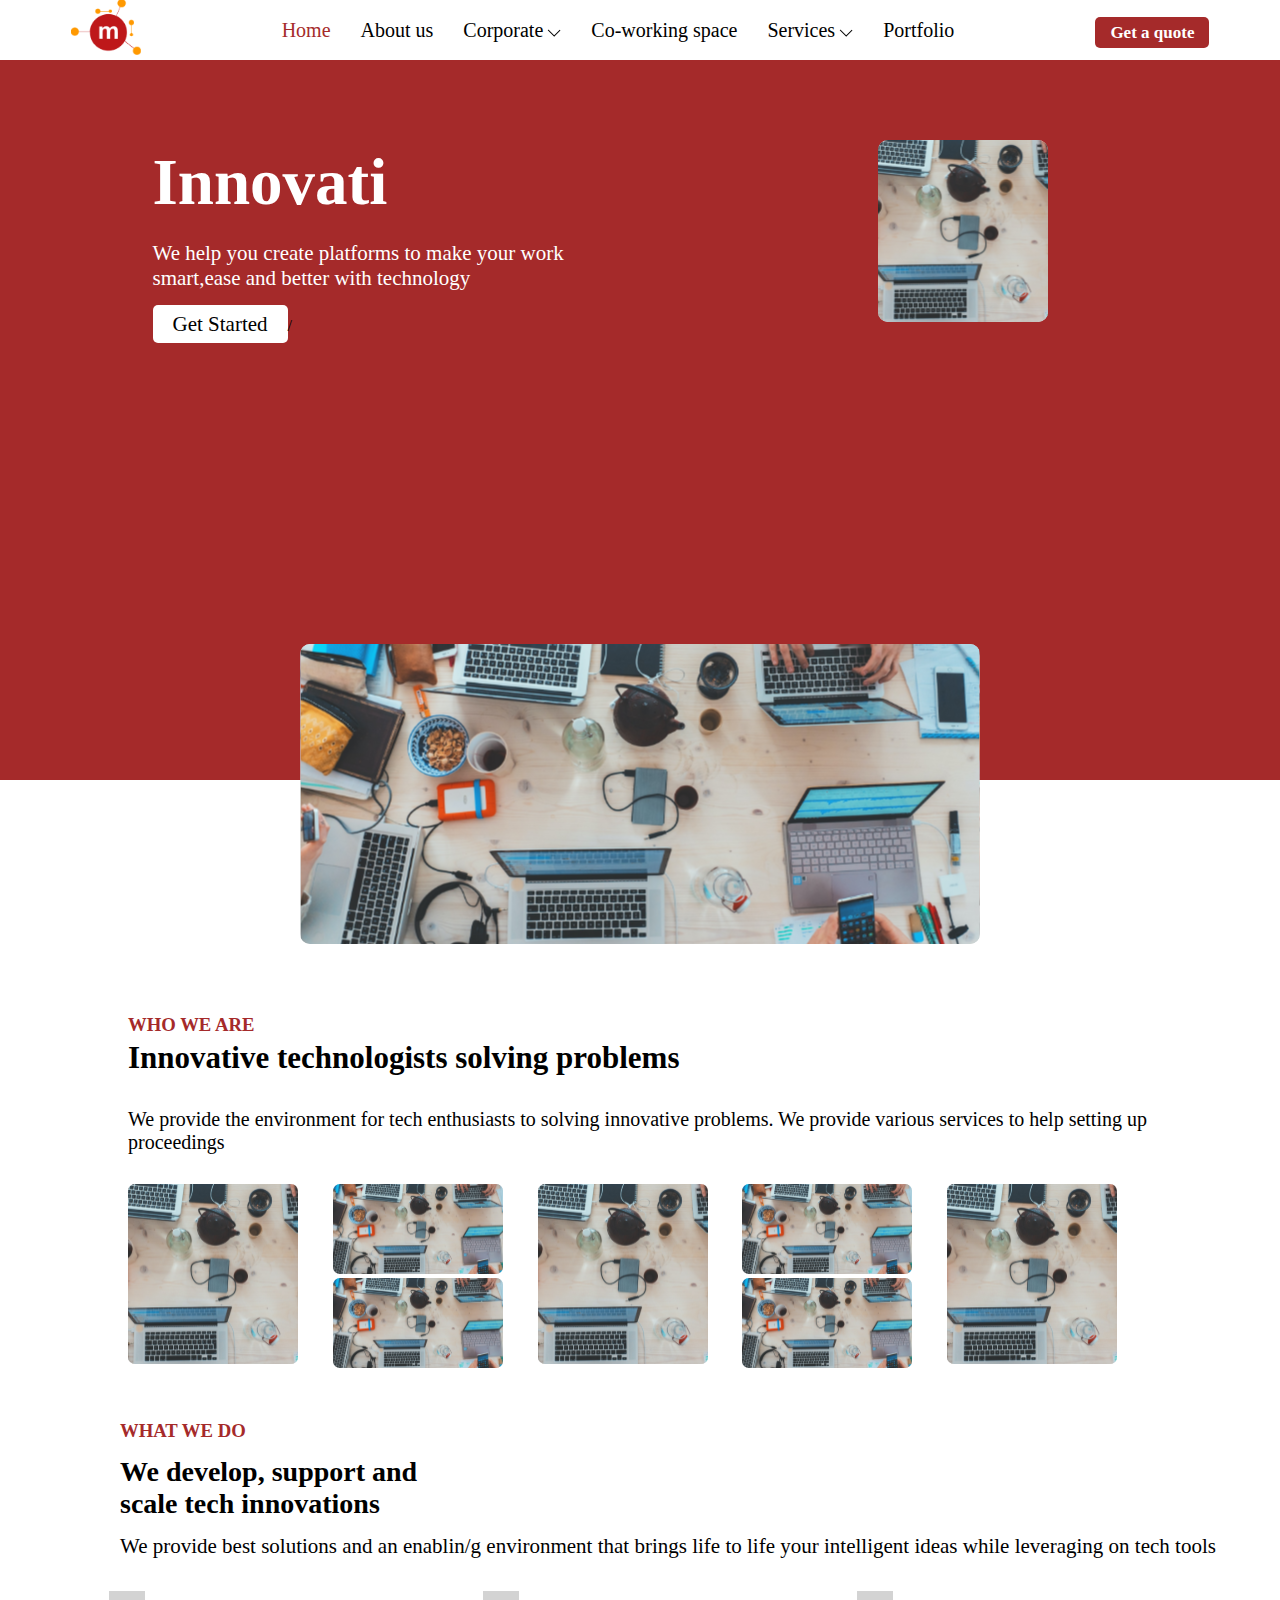
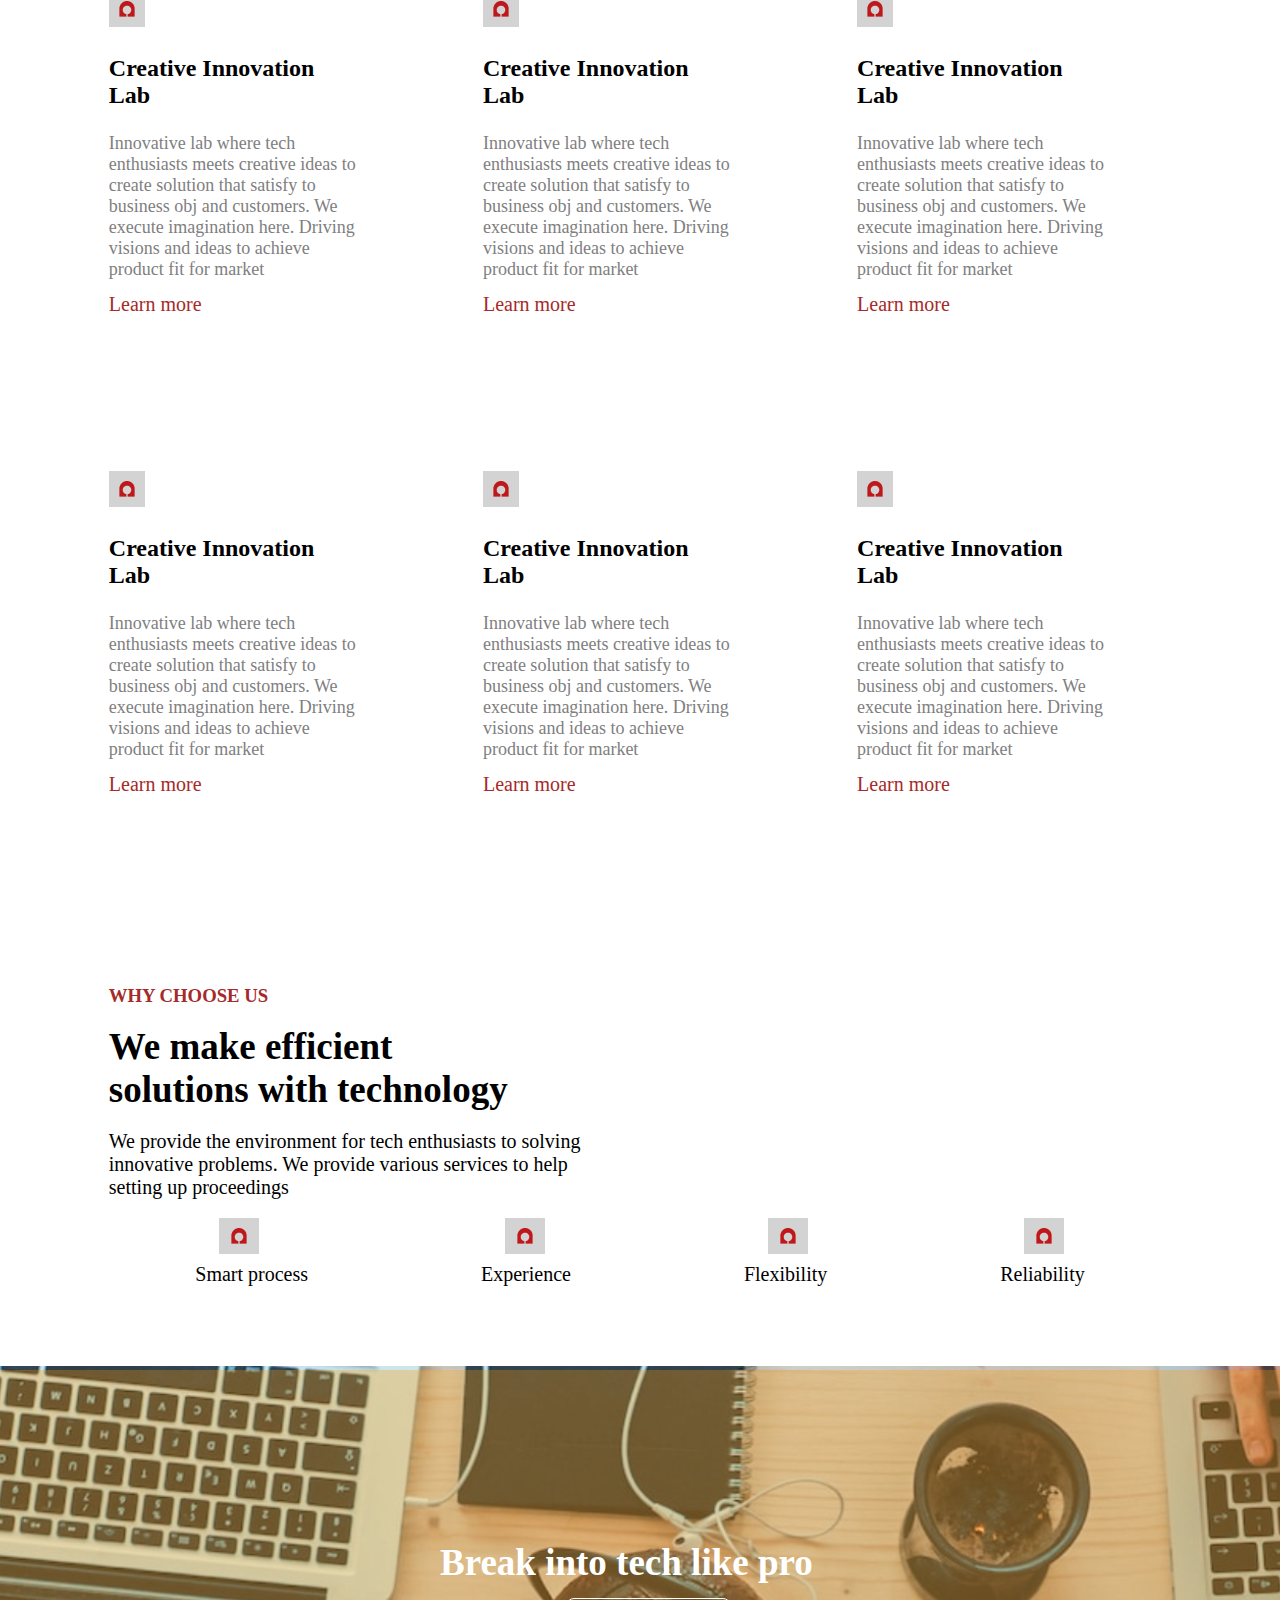
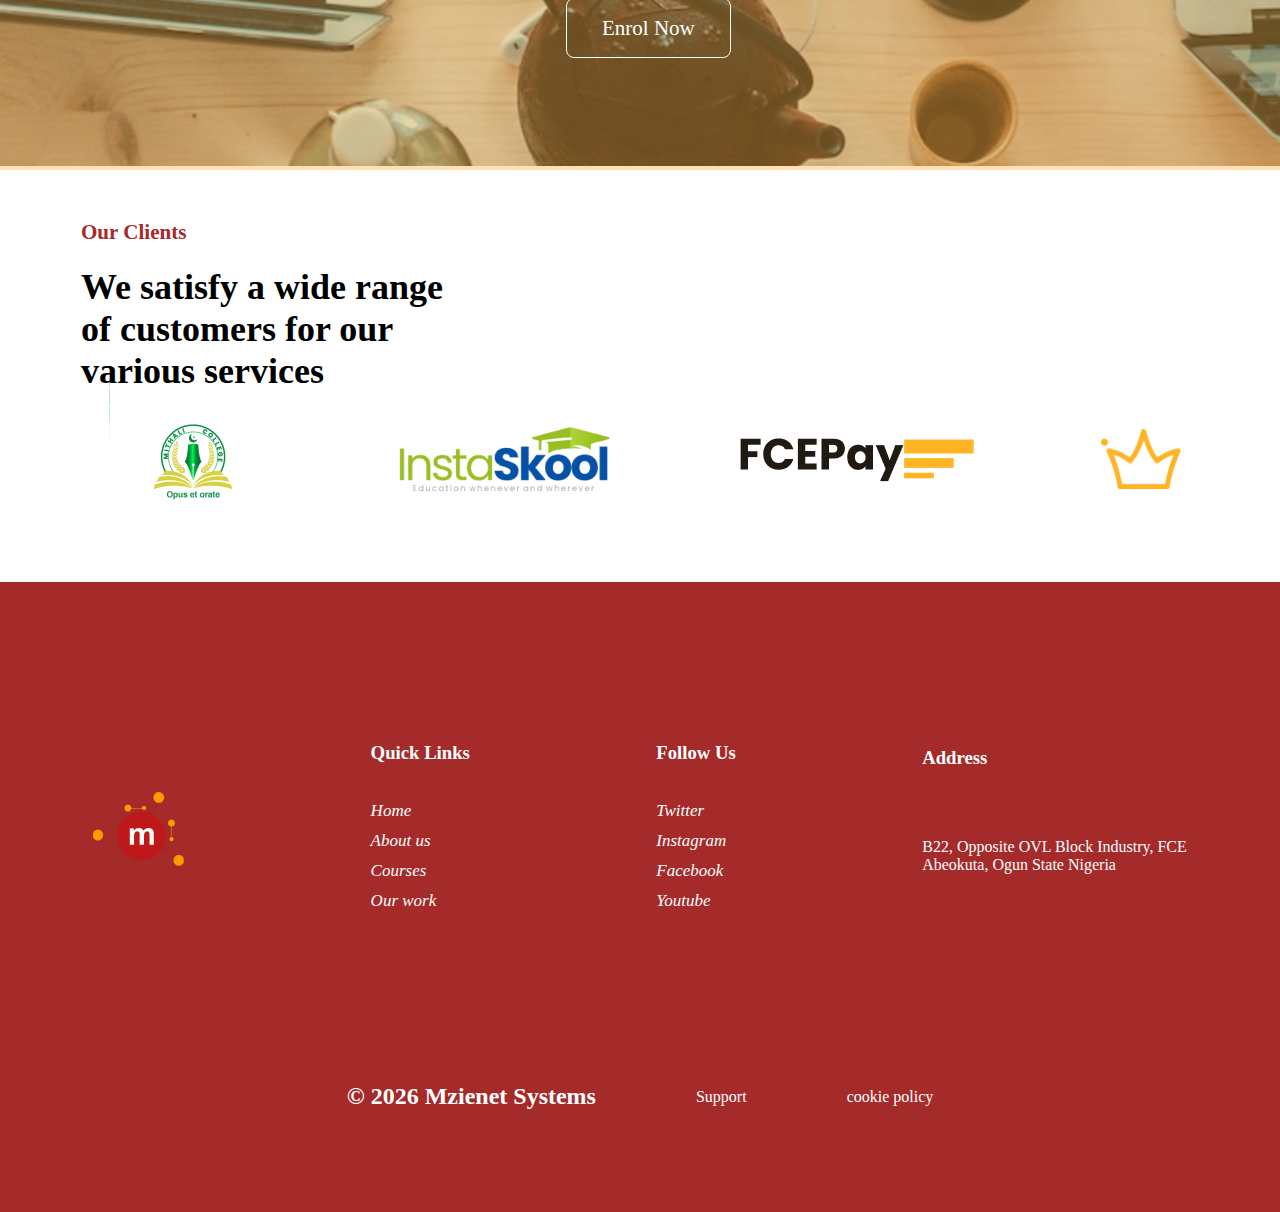
==== index.html @ 7faf4905 "addedPortfolio" ====
<!DOCTYPE html>
<html lang="en">
<head>
    <meta charset="UTF-8">
    <meta http-equiv="X-UA-Compatible" content="IE=edge">
    <meta name="viewport" content="width=device-width, initial-scale=1.0">
    <title>Mzienet Systems</title>
    <link rel="icon" type="image/x-icon" href="/images/mzienet.png">
    <link rel="stylesheet" href="/General/general.css">
    <link rel="stylesheet" href="/LandingPage/index.css">
    
</head>
<body>
    <div class="container">
                        <!-- GENERAL INFO -->
        <!-- Nav Menus -->
        <nav>
            <h2 class="logo"> <img src="/images/mzienet.png" width="70px" alt="logo"> </h2>
            <ul>
                <li><a class="active" href="/index.html">Home</a> </li>
                <li><a href="/AboutPage/about-us.html">About us</a> </li>
                <li><a href="/CorporationPage/corporation.html">Corporate</a> <img src="/images/dropdown.png" id="dropdown1" alt=""> </li>
                <li><a href="/Co-WorkingSpace/co-working.html">Co-working space</a> </li>
                <li><a href="/Services/services.html">Services</a> <img src="/images/dropdown.png" id="dropdown2" alt=""> </li>
                <li><a href="/Portfolio/portfolio.html">Portfolio</a> </li>
            </ul>
            <h2 class="get_a_quote"> <a href="#">Get a quote</a> </h2>
        </nav>
         <!-- Corporation drop down menus -->

         <ul class="drop-down-menus">
            <li><a href="#">Training</a></li>
            <li><a href="#">Courses</a></li>
            <li><a href="#">Consultation</a></li>
            <li><a href="#">Business Training</a></li>   
            <li><a href="#">Data Services</a></li>
       </ul>

       <!-- Services drop down menus -->
       <ul class="services-drop-down">
        <li><a href="#">Web Development</a></li>
        <li><a href="#">Software Development</a></li>
        <li><a href="#">UI/UX</a></li>
        <li><a href="#">Mobile Development</a></li>
    </ul>
                    <!-- END OF GENERAL INFO -->


        <!-- First Section -->
        <section class="first">
            <div class="one">
                <h1 class="title" id="sliced-text"></h1>
                <p class="sub-text">
                    We help you create platforms to make your work <br>
                    <span class="animated-text">smart,ease and better with technology</span>
                </p>
                <a href="#" class="get-started"> Get Started</a>/
            </div>
            <div class="two">
                <div class="before1"></div>
                <div class="before2"></div>
                <img src="/images/displayImage.svg"  alt="display-image">
                <div class="after"></div>
            </div>
        </section>

            <!-- Display Image -->
            <div class="display-image">
                <img src="/images/displayImage.svg" alt="display-image">
            </div>
             <!-- Who we are   
                Second Section
            -->
             <section class="second">
                <h3 class="wwa">WHO WE ARE</h3>
                <h1 class="description">Innovative technologists solving problems</h1>
                <p class="desc-text">We provide the environment for tech enthusiasts to solving innovative problems.
                     We provide various services to help setting up proceedings
                </p>
                <div class="desc-images">
                    <img src="/images/displayImage.svg"  alt="de/sc-image" >
                    <div class="image db">
                        <img src="/images/displayImage.svg" alt="desc-image">
                        <img src="/images/displayImage.svg" alt="desc-image">
                    </div>

                    <img src="/images/displayImage.svg"  alt="desc-image" >
                    <div class="image db">
                        <img src="/images/displayImage.svg" alt="desc-image"   >
                        <img src="/images/displayImage.svg" alt="desc-image"   >
                    </div>
                    <img src="/images/displayImage.svg"  alt="desc-image" >
                </div>
             </section>

             <!-- What we do 
                Third Section
            -->
             <section class="third">
                <div class="what_we_do">
                    <article>
                    <h3 class="wwd">WHAT WE DO</h3>
                    <h1 class="info-header">We develop, support and <br> scale tech innovations</h1>
                    <p class="info-text">
                        We provide best solutions and an enablin/g environment that brings life 
                        to life your intelligent ideas while leveraging on tech tools
                    </p>
                    </article>

                    <!-- <article>
                        <img src="images/omega.png" alt="">
                    </article> -->
                </div>
                
                <div class="learn-more">
                    <article class="item">
                        <img src="/images/omega.png" alt="icon">
                        <h2 class="item-header">Creative Innovation Lab</h2>
                        <p class="item-text">
                            Innovative lab where tech enthusiasts meets creative ideas to 
                            create solution that satisfy to business obj and customers.
                            We execute imagination here. Driving visions and ideas to 
                            achieve product fit for market
                        </p>
                        <a href="#" class="item-learn-more">Learn more</a>
                    </article>

                    <article class="item">
                        <img src="/images/omega.png" alt="icon">
                        <h2 class="item-header">Creative Innovation Lab</h2>
                        <p class="item-text">
                            Innovative lab where tech enthusiasts meets creative ideas to 
                            create solution that satisfy to business obj and customers.
                            We execute imagination here. Driving visions and ideas to 
                            achieve product fit for market
                        </p>
                        <a href="#" class="item-learn-more">Learn more</a>
                    </article>

                    <article class="item">
                        <img src="/images/omega.png" alt="icon">
                        <h2 class="item-header">Creative Innovation Lab</h2>
                        <p class="item-text">
                            Innovative lab where tech enthusiasts meets creative ideas to 
                            create solution that satisfy to business obj and customers.
                            We execute imagination here. Driving visions and ideas to 
                            achieve product fit for market
                        </p>
                        <a href="#" class="item-learn-more">Learn more</a>
                    </article>

                    <article class="item">
                        <img src="/images/omega.png" alt="icon">
                        <h2 class="item-header">Creative Innovation Lab</h2>
                        <p class="item-text">
                            Innovative lab where tech enthusiasts meets creative ideas to 
                            create solution that satisfy to business obj and customers.
                            We execute imagination here. Driving visions and ideas to 
                            achieve product fit for market
                        </p>
                        <a href="#" class="item-learn-more">Learn more</a>
                    </article>

                    <article class="item">
                        <img src="/images/omega.png" alt="icon">
                        <h2 class="item-header">Creative Innovation Lab</h2>
                        <p class="item-text">
                            Innovative lab where tech enthusiasts meets creative ideas to 
                            create solution that satisfy to business obj and customers.
                            We execute imagination here. Driving visions and ideas to 
                            achieve product fit for market
                        </p>
                        <a href="#" class="item-learn-more">Learn more</a>
                    </article>
                    
                    <article class="item">
                        <img src="/images/omega.png" alt="icon">
                        <h2 class="item-header">Creative Innovation Lab</h2>
                        <p class="item-text">
                            Innovative lab where tech enthusiasts meets creative ideas to 
                            create solution that satisfy to business obj and customers.
                            We execute imagination here. Driving visions and ideas to 
                            achieve product fit for market
                        </p>
                        <a href="#" class="item-learn-more">Learn more</a>
                    </article>
                </div>
    
             </section>

             <!-- Why choose us
                fourth section
            -->

            <section class="fourth">
                <h3 class="wcu">WHY CHOOSE US </h3>
                <h1 class="choose-us-header">We make efficient <br> solutions with technology </h1>
                <p class="choose-us-text">
                    We provide the environment for tech enthusiasts to solving <br>
                    innovative problems.
                    We provide various services to help  <br> setting up proceedings
               </p>

               <div class="qualities">
                    <div class="each-quality">
                        <img src="/images/omega.png" alt="logo">
                        <p>Smart process</p>
                    </div>
                    <div class="each-quality">
                        <img src="/images/omega.png" alt="logo">
                        <p>Experience</p>
                    </div>
                    <div class="each-quality">
                        <img src="/images/omega.png" alt="logo">
                        <p>Flexibility</p>
                    </div>
                    <div class="each-quality">
                        <img src="/images/omega.png" alt="logo">
                        <p>Reliability</p>
                    </div>
                    
               </div>
               
            </section> 

                <!-- Break into tech like pro -->
            <article class="break-into-tech">
                <!-- <img src="/images/displayImage.svg" alt="img"> -->
                <div>
                    <h2>Break into tech like pro</h2>
                    <a href="#">Enrol Now</a>
                </div>
            </article>

            <!-- Our clients
                fifth section
            -->
            <section class="fifth">
                <h3 class="our-clients">Our Clients</h3>
                <h1>We satisfy a wide range <br> of customers for our <br> various services</h1>
                <div class="customers-logo">
                    <img src="/images/mitahli.png" alt="logo">
                    <img src="/images/Instaskool.png"  alt="logo">
                    <div class="fce">
                        <img src="/images/FCEPay.png" alt="logo">
                        <span class="arrangement">
                         <img src="/images/fce2.png" width="70px" alt="logo">
                        <img src="/images/fce2.png" width="50px" alt="logo">
                        <img src="/images/fce2.png" width="30px" alt="logo">
                        </span>
                        
                    </div>
                    
                    <img src="/images/crown.png" width="80px" alt="logo">
                </div>
            </section>

            <!-- Footer -->
            <footer>
                <div class="footer-contents">
                    <img src="/images/mzienet.png" alt="logo">

                    <article>
                        <h3>Quick Links</h3>
                           <ul>
                            <li><a href="/index.html">Home</a></li>
                            <li><a href="/AboutPage/about-us.html">About us</a></li>
                            <li><a href="#">Courses</a></li>
                            <li><a href="#">Our work</a></li>
                           </ul> 
                    </article>
    
                    <article>
                        <h3>Follow Us</h3>
                           <ul>
                            <li><a href="#">Twitter</a></li>
                            <li><a href="#">Instagram</a></li>
                            <li><a href="#">Facebook</a></li>
                            <li><a href="#">Youtube</a></li>
                           </ul> 
                    </article>
    
                    <article>
                        <h3 class="address">Address</h3>
                        <p class="address">
                            B22, Opposite OVL Block Industry, FCE <br>
                            Abeokuta, Ogun State Nigeria 
                        </p>
                    </article>
                </div>
                
                <div class="copyright">
                    <h2>&copy; <span class="year"></span> Mzienet Systems </h2>
                    <span>Support</span>
                    <span>cookie policy</span>
                </div>
            </footer>
    </div>

    <!-- JavaScript -->
    <script src="/General/general.js"></script>
    <script src="/LandingPage/index.js"></script>
</body>
</html>
---- General/general.css ----
*{
    box-sizing: border-box;
    margin: 0;
    padding: 0;
}


/*  Nav Menu Styling */
nav {
    display: flex;
    justify-content: space-around;
    align-items: center;
    height: 60px;
}

nav ul{
    display: flex;
    gap: 30px;
    list-style: none;
}
nav ul li a{
    text-decoration: none;
    color: black;
    transition: all 500ms;
    font-size: 20px;
}
nav ul li a.active {
    color: brown;
}
nav ul li a:hover{
    text-decoration: none;
    color: #fff;
    background-color: brown;
    border-radius:5px;
    padding: 6px 15px;
    
}
nav h2.get_a_quote a{
    text-decoration: none;
    color: #fff;
    background-color: brown;
    border-radius:5px;
    padding: 6px 15px;
    font-size: 17px;
    /* font-style: oblique; */
} 
nav h2.get_a_quote a:hover{

    color: gold;

} 

    /* Drop down */
#dropdown1,#dropdown2{
    cursor: pointer;
    transition: all 500ms;
}
#dropdown1:hover,#dropdown2:hover{
    background-color: gold;
}

/* Corporation drop down */
ul.drop-down-menus{
    display: grid;
    grid-template-columns: 1fr 1fr;
    width: 300px;
    height: 130px;
    list-style: none;
    background-color: gray;
    padding: 10px 20px;
    position: absolute;
    border-radius: 7px;
    left: 35%;
    top: -100%;
    transition: all 1s;
    z-index: 1000000000;
}
ul.drop-down-menus.active{
    top: 70px;
}

ul.drop-down-menus li a{
    text-decoration: none;
    color: #fff;
    font-size: 17px;
    transition: all 500ms;
}
ul.drop-down-menus li a:hover{
    color: gold;
}

/* Services drop down */

ul.services-drop-down{
    width: 200px;
    background-color: gray;
    height: 130px;
    list-style: none;
    background-color: gray;
    padding: 10px 20px;
    position: absolute;
    line-height: 30px;
    border-radius: 7px;
    right: 27%;
    top: -100%;
    transition: all 1s;
    z-index: 111111111;
}
ul.services-drop-down.active{
    top: 70px;
}
ul.services-drop-down li a{
    text-decoration: none;
    color: #fff;
    font-size: 17px;
    transition: all 500ms;
}
ul.services-drop-down li a:hover{
    color: gold;
}

/* Footer */

footer {
    height: 70vh;
    background-color: brown;
    color: #fff;
}
footer .footer-contents{
    margin-top: 2em;
    /* display: grid;
    grid-template-columns: 1fr 1fr 1fr 1fr; */
    height: 55vh;
    display: flex;
    justify-content: space-around;
    align-items: center;
}
footer .footer-contents article h3{
    margin-bottom: 1.7em;


}

footer .footer-contents article h3.address{
    position: relative;
    top: -2em;
}
footer .footer-contents article ul{
    list-style: none;
    line-height: 30px;
}
footer .footer-contents article ul li a {
    text-decoration: none;
    color: #fff;
    font-size: 17px;
    font-style: oblique;
    transition: all 500ms;
}
   
footer .footer-contents article ul li a:hover{
    color: gold;
}

footer .copyright{
    display: flex;
    justify-content: center;
    gap: 100px;
    height: 40px;
    align-items: center;
}


h1.placeholder{
    margin: 3em 0 3em 6em;
    text-transform: uppercase;
    color: brown;
}
---- LandingPage/index.css ----
/* First section styling */
section.first{
    background-color: brown;
    height: 80vh;
    display: flex;
    justify-content: space-around;
    /* align-items: center; */
}
section.first h1.title{
    color: #fff;
    font-size: 65px;
    width: 500px;
    margin-top: 1.3em;
}
section.first p.sub-text{
    margin: 1em 0;
    color: #fff;
    font-size: 21px;
}
section.first a.get-started{
    background-color: #fff;
    padding: 7px 20px;
    text-decoration: none;
    border-radius: 5px;
    color: black;
    transition: color 500ms;
    margin-bottom: 3em;
    font-size: 21px;
}
section.first a.get-started:hover{

    color: brown;
}
section.first div.two{
    margin-top: 5em;
}
section.first img{
    /* z-index: -1; */
    
    width:170px;
    position: relative;
    left: -80px;
    border-radius: 10px;
}

/* Display Image */

div.display-image{
    display: flex;
    justify-content: center;

}
div.display-image img{
    border-radius: 10px;
    width: 680px;
    height: 300px;
    position: relative;
    top: -8.5em;
    
}

/* second section styling */
section.second {
    width: 80%;
    margin: 0 auto;
    
}
section.second h3.wwa{
    position: relative;
    top: -3.5em;
    color: brown;
}

section.second h1.description{
    position: relative;
    top: -2em;
    font-size: 31px;
}

section.second p.desc-text{
    position: relative;
    top: -1.5em;
    font-size:20px;
}

section.second  .desc-images{
    /* display: flex;
    justify-content: space-between; */
    display: grid;
    grid-template-columns: 1fr 1fr 1fr 1fr 1fr;
    
}

section.second  .desc-images img{
    width: 170px;
    height: 180px;
    border-radius: 7px;
}
section.second  .desc-images .image.db img{
    height: 90px;
    
}
/* third section */

section.third div.what_we_do{
    margin: 3em 0 2em 7.5em;
    /* display: flex;
    justify-content: space-around; */
}
section.third h3.wwd{
    color: brown;
}
section.third  h1.info-header{
    margin: 0.5em 0;
    font-size: 28px;
}
section.third p.info-text{
    font-size: 21px;
}
section.third div.learn-more{
    width: 83%;
    margin: 0 auto;
    display: grid;
    grid-template-columns: 1fr 1fr 1fr;
    gap: 60px;
    height: 100vh;
}
section.third div.learn-more article.item{
    width: 250px;
    height: 200px;
}
section.third div.learn-more article.item img{
    background-color: lightgrey;
    padding: 10px 10px;
}
section.third div.learn-more article.item h2.item-header{
    margin: 1em 0;
}

section.third div.learn-more article.item p.item-text{
    color: gray;
    font-size: 18px;
    margin-bottom: 0.7em;
}
section.third div.learn-more article.item a{
    text-decoration: none;
    color: brown;
    font-size: 20px;
    transition: all 500ms;
    
    
}
section.third div.learn-more article.item a:hover{
    color: gold;
}
/* fourth section */

section.fourth{
    width: 83%;
    margin: 2em auto;
}
section.fourth h3{
    color: brown;
    margin-top: 5em;

}
section.fourth h1{
    margin: 0.5em 0;
    font-size: 37px;
}
section.fourth p{
    font-size: 20px;
}

section.fourth div.qualities{
    margin-top: 1.5em;
    display: flex;
    justify-content: space-around;
}
section.fourth div.qualities img{
    background-color: lightgray;
    padding: 10px 12px;
    position: relative;
    right: -1.5em;
    top: -0.3em;
}

/* Article break into tech */

article.break-into-tech{
    margin-top: 5em;
    height: 400px;
    background-image:url(/images/displayImage.svg) ;
    background-repeat: no-repeat;
    background-size: cover;
    
    /* background-position: center; */
}
article.break-into-tech::after{
    content: "";
    display: inline-block;
    width: 100%;
    height: 400px;
    background: rgba(255,153,0,0.3) ;
    z-index: 0.5;
    position: relative;
    top: -4em;
}
article.break-into-tech div{
    color: #fff;
    z-index: 10000;
    margin: 0 auto;
    width: 400px;
    position: relative;
    bottom: -175px;
}

article.break-into-tech div h2{
    font-size: 37px;
    /* margin-bottom: 1rem; */
}
article.break-into-tech div a{
    border: 1px solid #fff;
    color: #fff;
    padding: 17px 35px;
    border-radius: 8px;
    text-decoration: none;
    position: relative;
    right: -6em;
    bottom: -2rem;
    font-size: 21px;
}

/* fifth section */


section.fifth{
    margin: 3em 0 4em 4.5em;
    font-size: 18px;
}
section.fifth h3{
    color: brown;
    margin-bottom: 1em;
}
section.fifth .customers-logo{
    position: relative;
    left: -2em;
    margin-top: 1em;
    display: flex;
    justify-content: space-around;
    height: 100px;
    align-items: center;
}
section.fifth div.fce{
    display: flex;
}
section.fifth span.arrangement{
    display: grid;
}
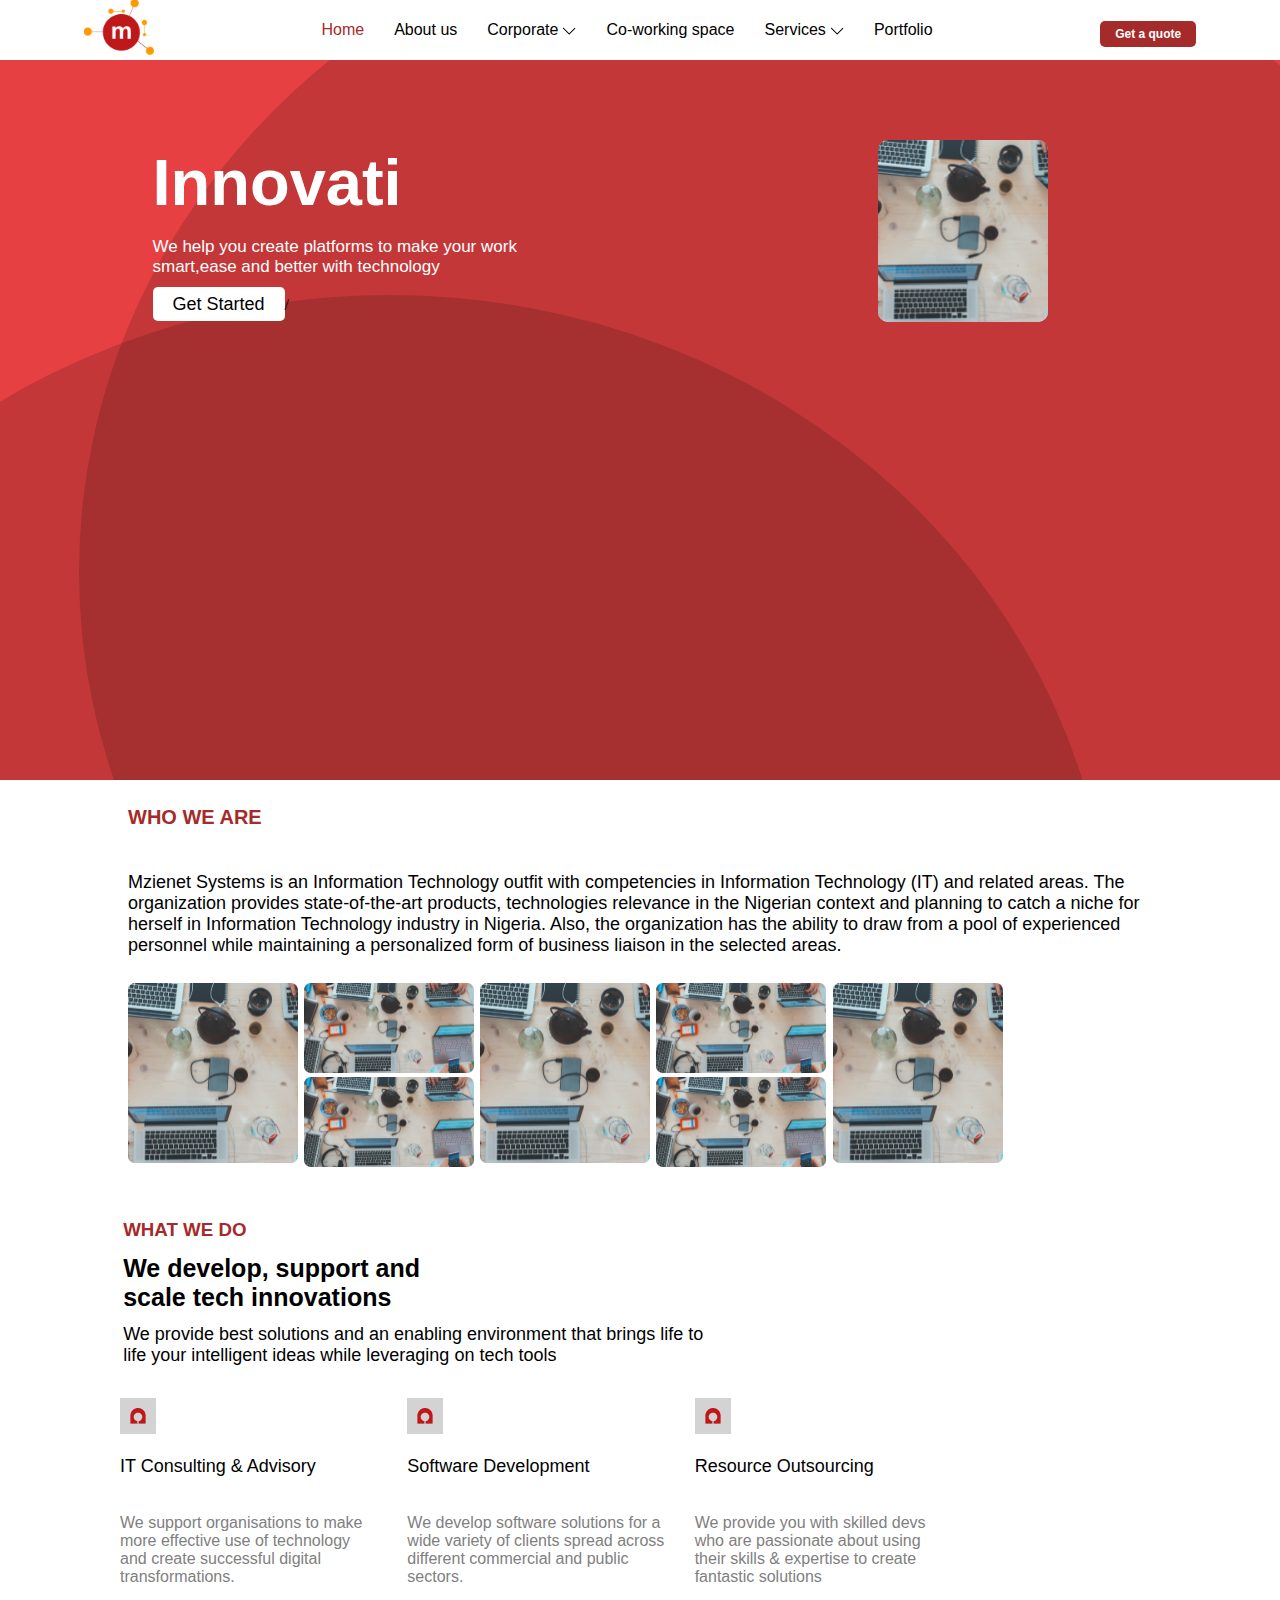
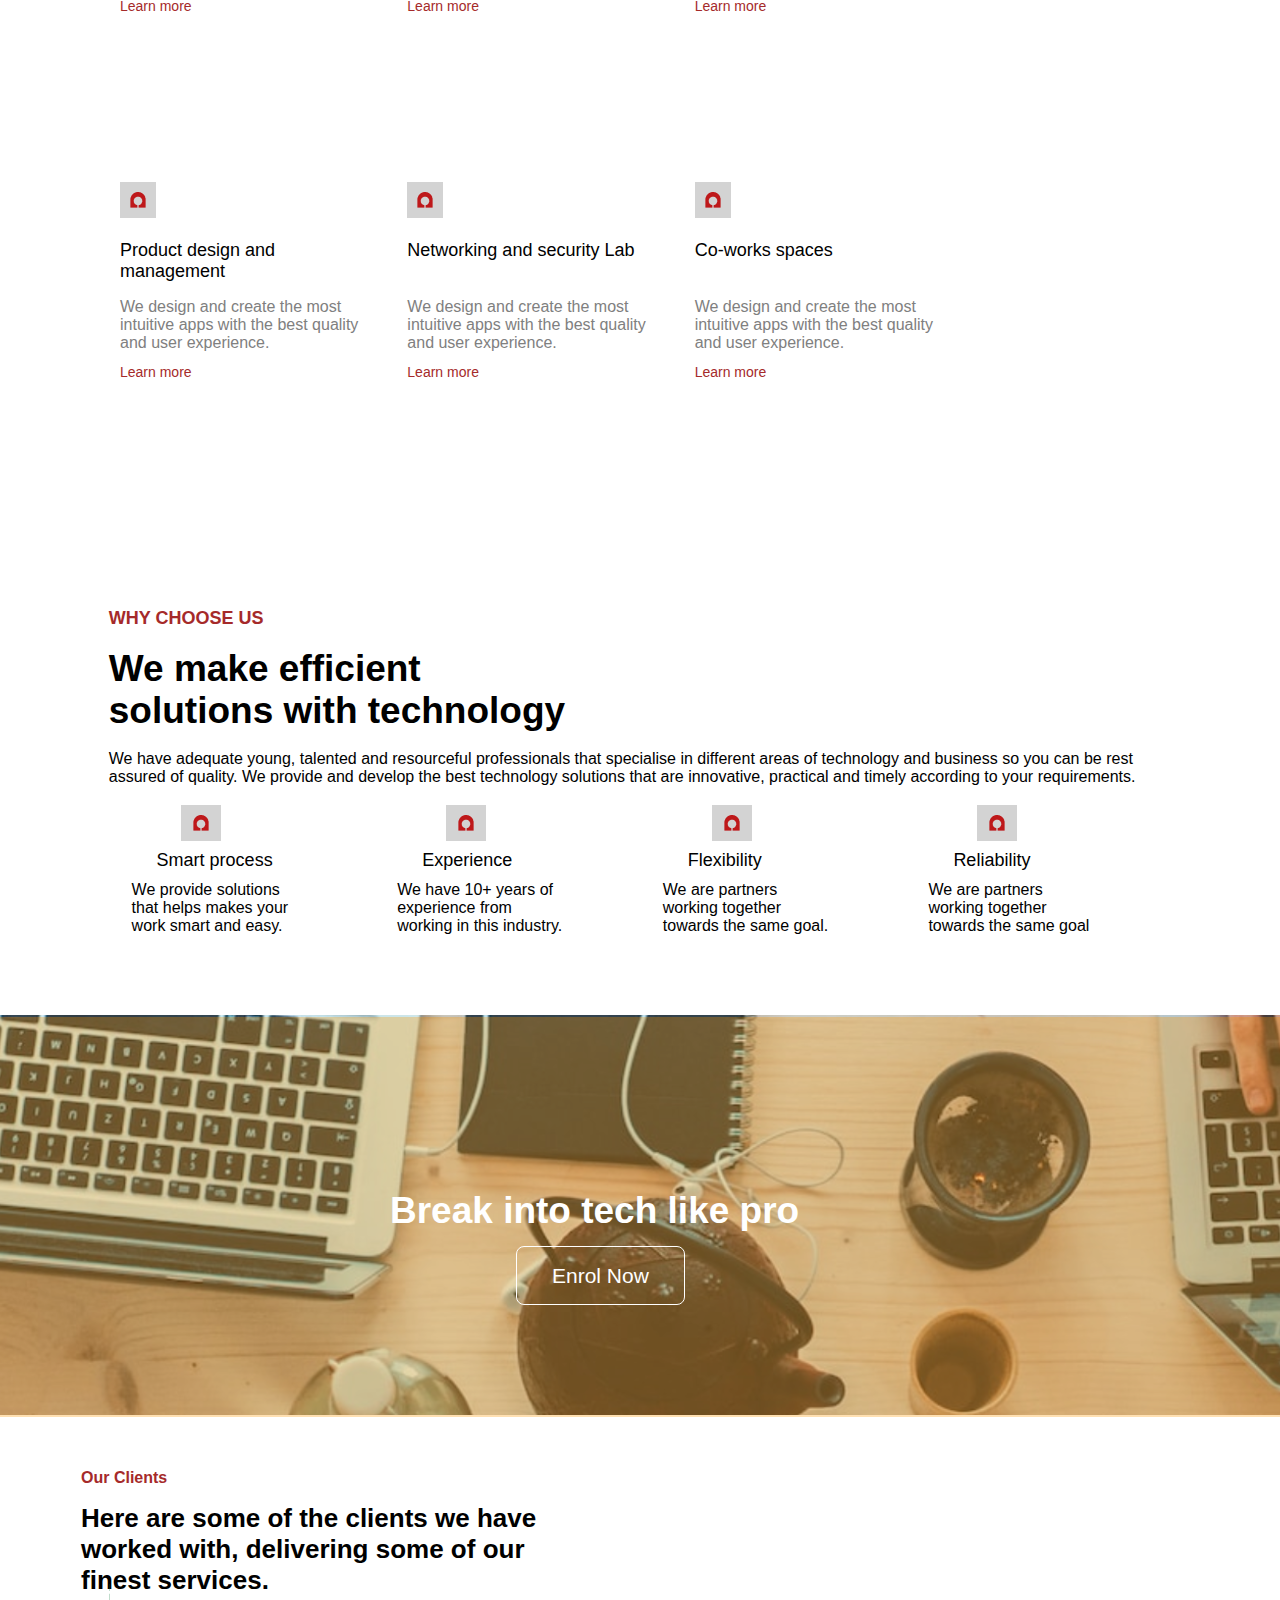
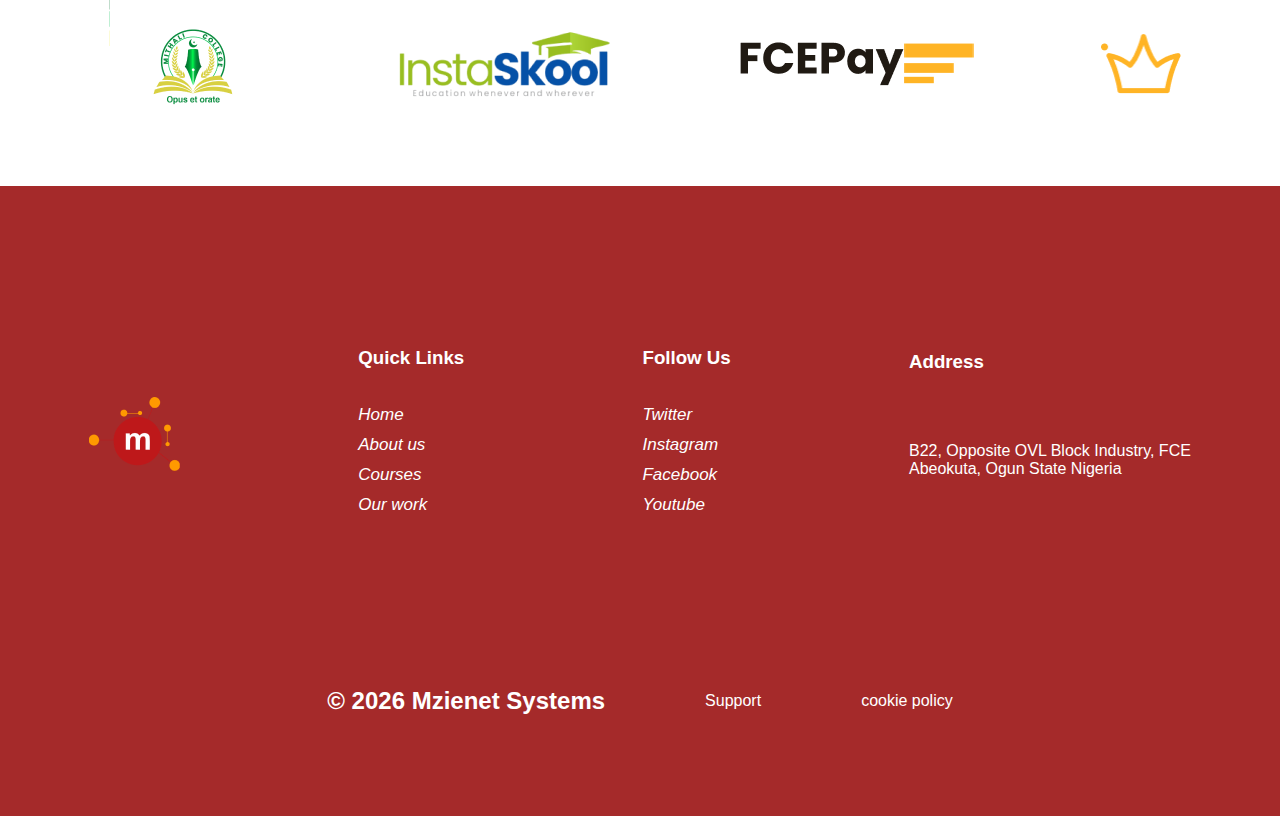
==== commit 1d3606a9: "fontFamilies" ====
--- a/index.html
+++ b/index.html
@@ -65,18 +65,17 @@
         </section>
 
             <!-- Display Image -->
-            <div class="display-image">
+            <!-- <div class="display-image">
                 <img src="/images/displayImage.svg" alt="display-image">
-            </div>
+            </div> -->
              <!-- Who we are   
                 Second Section
             -->
              <section class="second">
                 <h3 class="wwa">WHO WE ARE</h3>
-                <h1 class="description">Innovative technologists solving problems</h1>
-                <p class="desc-text">We provide the environment for tech enthusiasts to solving innovative problems.
-                     We provide various services to help setting up proceedings
-                </p>
+                
+                <p class="desc-text">Mzienet Systems is an Information Technology outfit with competencies in Information Technology (IT) and related areas. The organization provides state-of-the-art products, technologies relevance in the Nigerian context and planning to catch a niche for herself in Information Technology industry in Nigeria. Also, the organization has the ability to draw from a
+                     pool of experienced personnel while maintaining a personalized form of business liaison in the selected areas.</p>
                 <div class="desc-images">
                     <img src="/images/displayImage.svg"  alt="de/sc-image" >
                     <div class="image db">
@@ -102,7 +101,7 @@
                     <h3 class="wwd">WHAT WE DO</h3>
                     <h1 class="info-header">We develop, support and <br> scale tech innovations</h1>
                     <p class="info-text">
-                        We provide best solutions and an enablin/g environment that brings life 
+                        We provide best solutions and an enabling environment that brings life 
                         to life your intelligent ideas while leveraging on tech tools
                     </p>
                     </article>
@@ -115,73 +114,54 @@
                 <div class="learn-more">
                     <article class="item">
                         <img src="/images/omega.png" alt="icon">
-                        <h2 class="item-header">Creative Innovation Lab</h2>
-                        <p class="item-text">
-                            Innovative lab where tech enthusiasts meets creative ideas to 
-                            create solution that satisfy to business obj and customers.
-                            We execute imagination here. Driving visions and ideas to 
-                            achieve product fit for market
+                        <h2 class="item-header">IT Consulting & Advisory</h2>
+                        <p class="item-text">
+                            We support organisations to make 
+                            more effective use of technology and create successful digital transformations.                        </p>
+                        <a href="#" class="item-learn-more">Learn more</a>
+                    </article>
+
+                    <article class="item">
+                        <img src="/images/omega.png" alt="icon">
+                        <h2 class="item-header">Software Development</h2>
+                        <p class="item-text">
+                            We develop software solutions for a wide variety of
+                             clients spread across different commercial and public sectors.                        </p>
+                        <a href="#" class="item-learn-more">Learn more</a>
+                    </article>
+
+                    <article class="item">
+                        <img src="/images/omega.png" alt="icon">
+                        <h2 class="item-header">Resource Outsourcing</h2>
+                        <p class="item-text">
+                            We provide you with skilled devs who are
+                            passionate about using their skills & expertise to create fantastic solutions
                         </p>
                         <a href="#" class="item-learn-more">Learn more</a>
                     </article>
 
                     <article class="item">
                         <img src="/images/omega.png" alt="icon">
-                        <h2 class="item-header">Creative Innovation Lab</h2>
-                        <p class="item-text">
-                            Innovative lab where tech enthusiasts meets creative ideas to 
-                            create solution that satisfy to business obj and customers.
-                            We execute imagination here. Driving visions and ideas to 
-                            achieve product fit for market
+                        <h2 class="item-header">Product design and management</h2>
+                        <p class="item-text">
+                          We design and create the most intuitive apps with the best quality and user experience.
                         </p>
                         <a href="#" class="item-learn-more">Learn more</a>
                     </article>
 
                     <article class="item">
                         <img src="/images/omega.png" alt="icon">
-                        <h2 class="item-header">Creative Innovation Lab</h2>
-                        <p class="item-text">
-                            Innovative lab where tech enthusiasts meets creative ideas to 
-                            create solution that satisfy to business obj and customers.
-                            We execute imagination here. Driving visions and ideas to 
-                            achieve product fit for market
-                        </p>
-                        <a href="#" class="item-learn-more">Learn more</a>
-                    </article>
-
-                    <article class="item">
-                        <img src="/images/omega.png" alt="icon">
-                        <h2 class="item-header">Creative Innovation Lab</h2>
-                        <p class="item-text">
-                            Innovative lab where tech enthusiasts meets creative ideas to 
-                            create solution that satisfy to business obj and customers.
-                            We execute imagination here. Driving visions and ideas to 
-                            achieve product fit for market
-                        </p>
-                        <a href="#" class="item-learn-more">Learn more</a>
-                    </article>
-
-                    <article class="item">
-                        <img src="/images/omega.png" alt="icon">
-                        <h2 class="item-header">Creative Innovation Lab</h2>
-                        <p class="item-text">
-                            Innovative lab where tech enthusiasts meets creative ideas to 
-                            create solution that satisfy to business obj and customers.
-                            We execute imagination here. Driving visions and ideas to 
-                            achieve product fit for market
-                        </p>
+                        <h2 class="item-header">Networking and security Lab</h2>
+                        <p class="item-text">
+                            We design and create the most intuitive apps with the best quality and user experience.                        </p>
                         <a href="#" class="item-learn-more">Learn more</a>
                     </article>
                     
                     <article class="item">
                         <img src="/images/omega.png" alt="icon">
-                        <h2 class="item-header">Creative Innovation Lab</h2>
-                        <p class="item-text">
-                            Innovative lab where tech enthusiasts meets creative ideas to 
-                            create solution that satisfy to business obj and customers.
-                            We execute imagination here. Driving visions and ideas to 
-                            achieve product fit for market
-                        </p>
+                        <h2 class="item-header">Co-works spaces</h2>
+                        <p class="item-text">
+                            We design and create the most intuitive apps with the best quality and user experience.</p>
                         <a href="#" class="item-learn-more">Learn more</a>
                     </article>
                 </div>
@@ -196,27 +176,30 @@
                 <h3 class="wcu">WHY CHOOSE US </h3>
                 <h1 class="choose-us-header">We make efficient <br> solutions with technology </h1>
                 <p class="choose-us-text">
-                    We provide the environment for tech enthusiasts to solving <br>
-                    innovative problems.
-                    We provide various services to help  <br> setting up proceedings
-               </p>
+                    We have adequate young, talented and resourceful professionals that specialise in different areas of 
+                    technology and business so you can be rest assured of quality.
+                    We provide and develop the best technology solutions that are innovative, practical and timely according to your requirements.               </p>
 
                <div class="qualities">
                     <div class="each-quality">
                         <img src="/images/omega.png" alt="logo">
                         <p>Smart process</p>
+                        <span>We provide solutions that helps makes your work smart and easy. </span>
                     </div>
                     <div class="each-quality">
                         <img src="/images/omega.png" alt="logo">
                         <p>Experience</p>
+                        <span>We have 10+ years of experience from working in this industry. </span>
                     </div>
                     <div class="each-quality">
                         <img src="/images/omega.png" alt="logo">
                         <p>Flexibility</p>
+                        <span>We are partners working together towards the same goal. </span>
                     </div>
                     <div class="each-quality">
                         <img src="/images/omega.png" alt="logo">
                         <p>Reliability</p>
+                        <span>We are partners working together towards the same goal</span>
                     </div>
                     
                </div>
@@ -237,7 +220,7 @@
             -->
             <section class="fifth">
                 <h3 class="our-clients">Our Clients</h3>
-                <h1>We satisfy a wide range <br> of customers for our <br> various services</h1>
+                <h1>Here are some of the clients we have worked with, delivering some of our finest services. </h1>
                 <div class="customers-logo">
                     <img src="/images/mitahli.png" alt="logo">
                     <img src="/images/Instaskool.png"  alt="logo">
--- a/General/general.css
+++ b/General/general.css
@@ -3,6 +3,9 @@
     margin: 0;
     padding: 0;
 }
+
+
+@import url('https://fonts.googleapis.com/css2?family=Poppins:ital,wght@0,200;0,300;0,400;0,600;0,700;0,800;0,900;1,200&family=Roboto:wght@300;400&display=swap');
 
 
 /*  Nav Menu Styling */
@@ -23,9 +26,13 @@
     color: black;
     transition: all 500ms;
     font-size: 20px;
+    font-family: 'Poppins', sans-serif;
+    font-weight: 400;
+    font-size: 16px;
 }
 nav ul li a.active {
     color: brown;
+    
 }
 nav ul li a:hover{
     text-decoration: none;
@@ -41,7 +48,8 @@
     background-color: brown;
     border-radius:5px;
     padding: 6px 15px;
-    font-size: 17px;
+    font-family: 'Poppins', sans-serif;
+    font-size: 11.99px;
     /* font-style: oblique; */
 } 
 nav h2.get_a_quote a:hover{
@@ -125,6 +133,7 @@
     height: 70vh;
     background-color: brown;
     color: #fff;
+    font-family: 'Poppins', sans-serif;
 }
 footer .footer-contents{
     margin-top: 2em;
--- a/LandingPage/index.css
+++ b/LandingPage/index.css
@@ -1,7 +1,11 @@
 
+body{
+    overflow-x: hidden;
+}
 /* First section styling */
 section.first{
-    background-color: brown;
+    background-image: url(/images/landingPage-bg.svg);
+    background-size: cover;
     height: 80vh;
     display: flex;
     justify-content: space-around;
@@ -9,6 +13,7 @@
 }
 section.first h1.title{
     color: #fff;
+    font-family: 'Poppins', sans-serif;
     font-size: 65px;
     width: 500px;
     margin-top: 1.3em;
@@ -16,9 +21,12 @@
 section.first p.sub-text{
     margin: 1em 0;
     color: #fff;
-    font-size: 21px;
+    font-size: 17px;
+    font-family: 'Poppins', sans-serif;
+    font-weight: 400;
 }
 section.first a.get-started{
+    font-family: 'Poppins', sans-serif;
     background-color: #fff;
     padding: 7px 20px;
     text-decoration: none;
@@ -26,7 +34,7 @@
     color: black;
     transition: color 500ms;
     margin-bottom: 3em;
-    font-size: 21px;
+    font-size: 18px;
 }
 section.first a.get-started:hover{
 
@@ -46,7 +54,7 @@
 
 /* Display Image */
 
-div.display-image{
+/* div.display-image{
     display: flex;
     justify-content: center;
 
@@ -58,30 +66,35 @@
     position: relative;
     top: -8.5em;
     
-}
+} */
 
 /* second section styling */
 section.second {
     width: 80%;
-    margin: 0 auto;
+    margin: 6em auto 0;
     
 }
 section.second h3.wwa{
     position: relative;
     top: -3.5em;
     color: brown;
+    font-family: 'Poppins', sans-serif;
+    font-size: 20px;
 }
 
 section.second h1.description{
     position: relative;
     top: -2em;
     font-size: 31px;
+    font-family: 'Poppins', sans-serif;
+
 }
 
 section.second p.desc-text{
     position: relative;
     top: -1.5em;
-    font-size:20px;
+    font-family: 'Poppins', sans-serif;
+    font-size:18px;
 }
 
 section.second  .desc-images{
@@ -89,13 +102,14 @@
     justify-content: space-between; */
     display: grid;
     grid-template-columns: 1fr 1fr 1fr 1fr 1fr;
-    
+    width: 86%;
 }
 
 section.second  .desc-images img{
     width: 170px;
     height: 180px;
     border-radius: 7px;
+    
 }
 section.second  .desc-images .image.db img{
     height: 90px;
@@ -104,31 +118,40 @@
 /* third section */
 
 section.third div.what_we_do{
-    margin: 3em 0 2em 7.5em;
+    margin: 3em 0 2em 7.7em;
     /* display: flex;
     justify-content: space-around; */
 }
 section.third h3.wwd{
     color: brown;
+    font-family: 'Poppins', sans-serif;
+
 }
 section.third  h1.info-header{
     margin: 0.5em 0;
-    font-size: 28px;
+    font-size: 25px;
+    font-family: 'Poppins', sans-serif;
+
 }
 section.third p.info-text{
-    font-size: 21px;
+    font-size: 18px;
+    font-family: 'Poppins', sans-serif;
+    width: 600px;
 }
 section.third div.learn-more{
-    width: 83%;
-    margin: 0 auto;
+    width: 65%;
+    margin-left: 7.5em;
     display: grid;
     grid-template-columns: 1fr 1fr 1fr;
-    gap: 60px;
-    height: 100vh;
+    gap: 30px;
+    height: 80vh;
+    
 }
 section.third div.learn-more article.item{
-    width: 250px;
-    height: 200px;
+    /* width: 250px; */
+    /* height: 200px; */
+    text-decoration: none;
+    /* background-color: rgba(255,153,0,0.3); */
 }
 section.third div.learn-more article.item img{
     background-color: lightgrey;
@@ -136,19 +159,25 @@
 }
 section.third div.learn-more article.item h2.item-header{
     margin: 1em 0;
+    height: 40px;
+    font-family: 'Roboto', sans-serif;
+    font-weight: 400;
+    font-size: 18px;
 }
 
 section.third div.learn-more article.item p.item-text{
     color: gray;
-    font-size: 18px;
+    font-size: 16px;
     margin-bottom: 0.7em;
+    font-family: 'Roboto', sans-serif;
 }
 section.third div.learn-more article.item a{
     text-decoration: none;
     color: brown;
-    font-size: 20px;
+    font-size: 14px;
     transition: all 500ms;
-    
+    font-family: 'Roboto', sans-serif;
+
     
 }
 section.third div.learn-more article.item a:hover{
@@ -163,14 +192,18 @@
 section.fourth h3{
     color: brown;
     margin-top: 5em;
-
+    font-family: 'Poppins', sans-serif;
+    font-size: 18px;
 }
 section.fourth h1{
     margin: 0.5em 0;
     font-size: 37px;
+    font-family: 'Poppins', sans-serif;
 }
 section.fourth p{
-    font-size: 20px;
+    font-size: 16px;
+    font-family: 'Poppins', sans-serif;
+    /* width: 400px; */
 }
 
 section.fourth div.qualities{
@@ -185,7 +218,18 @@
     right: -1.5em;
     top: -0.3em;
 }
-
+section.fourth div.qualities p{
+    font-family:'Roboto', sans-serif ;
+    font-size: 18px;
+    margin-bottom: 10px;
+}
+section.fourth div.qualities span{
+    position: relative;
+    display: inline-block;
+    width: 170px;
+    left: -25px;
+    font-family: 'Poppins', sans-serif;
+}
 /* Article break into tech */
 
 article.break-into-tech{
@@ -211,13 +255,14 @@
     color: #fff;
     z-index: 10000;
     margin: 0 auto;
-    width: 400px;
+    width: 500px;
     position: relative;
     bottom: -175px;
 }
 
 article.break-into-tech div h2{
     font-size: 37px;
+    font-family: 'Poppins', sans-serif;
     /* margin-bottom: 1rem; */
 }
 article.break-into-tech div a{
@@ -230,6 +275,7 @@
     right: -6em;
     bottom: -2rem;
     font-size: 21px;
+    font-family: 'Poppins', sans-serif;
 }
 
 /* fifth section */
@@ -242,6 +288,13 @@
 section.fifth h3{
     color: brown;
     margin-bottom: 1em;
+    font-size: 16px;
+    font-family: 'Poppins', sans-serif;
+}
+section.fifth h1{
+    width: 500px;
+    font-size: 26px;
+    font-family: 'Poppins', sans-serif;
 }
 section.fifth .customers-logo{
     position: relative;
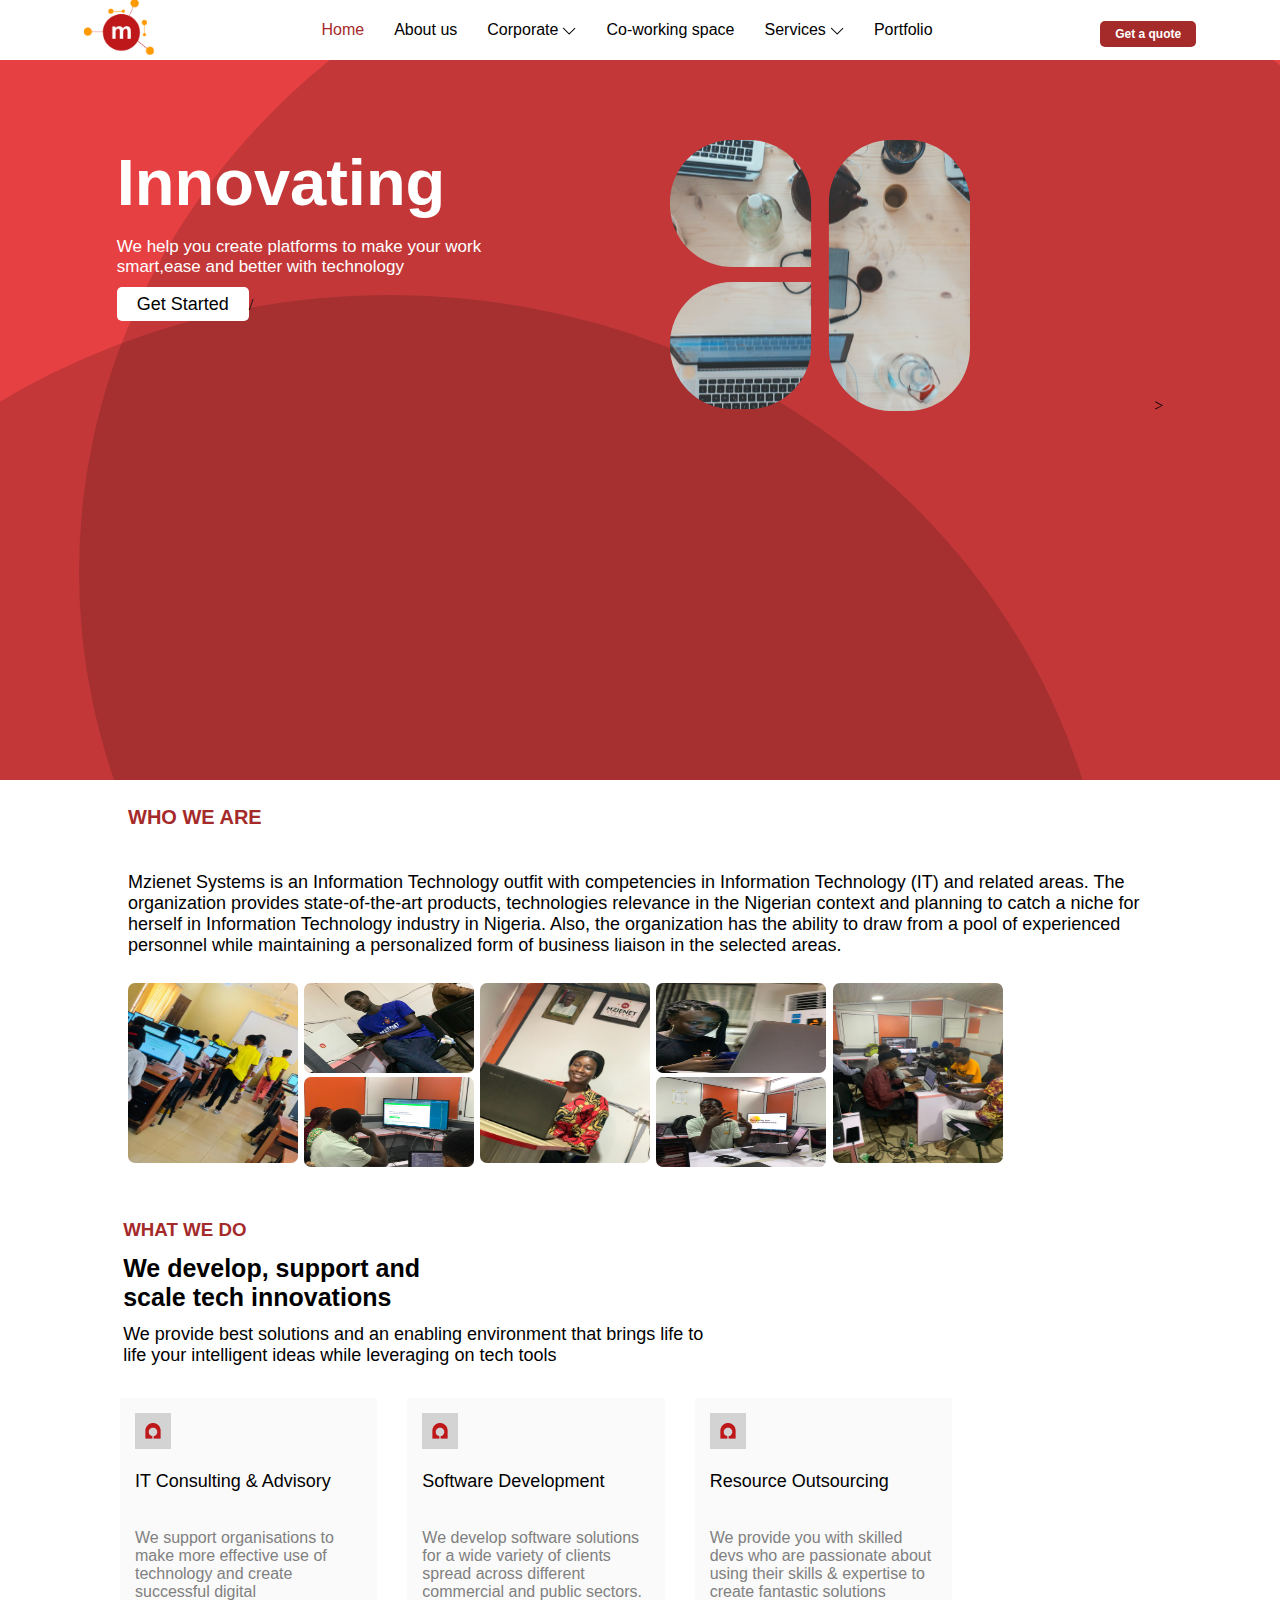
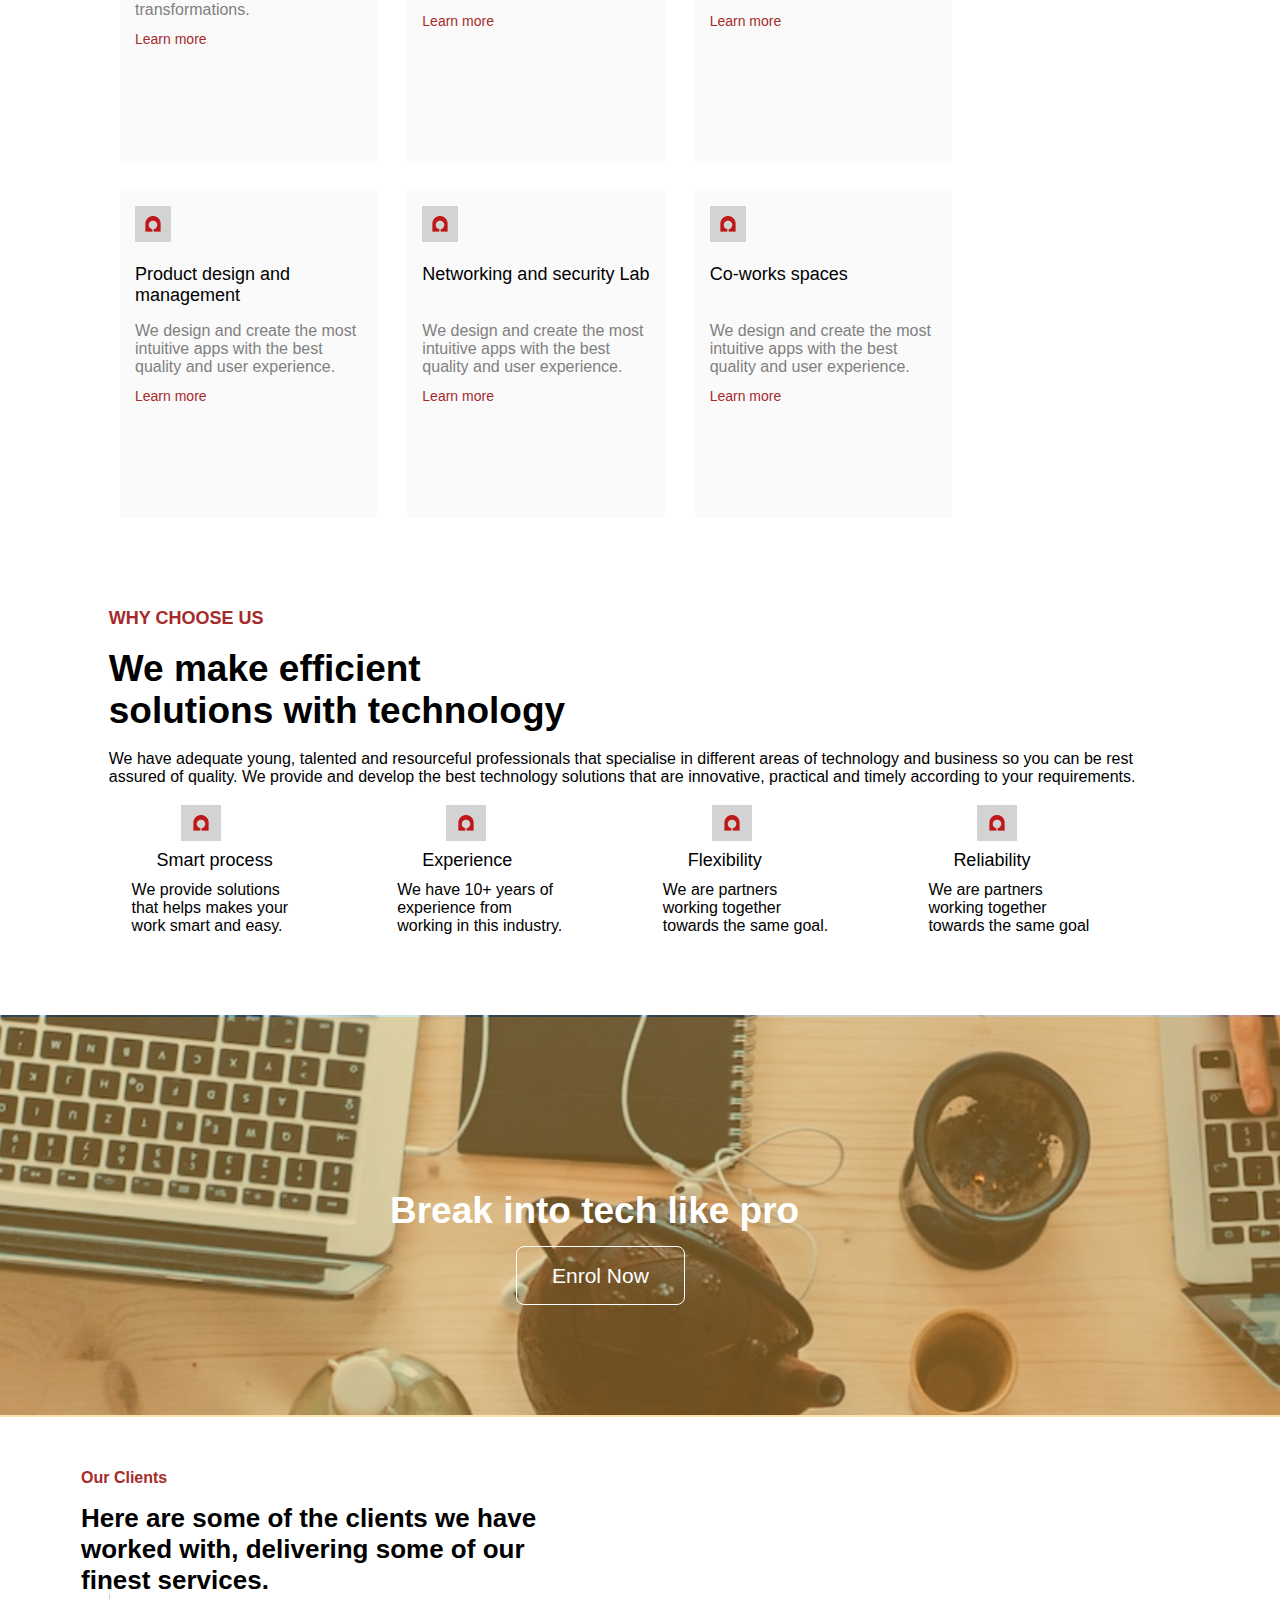
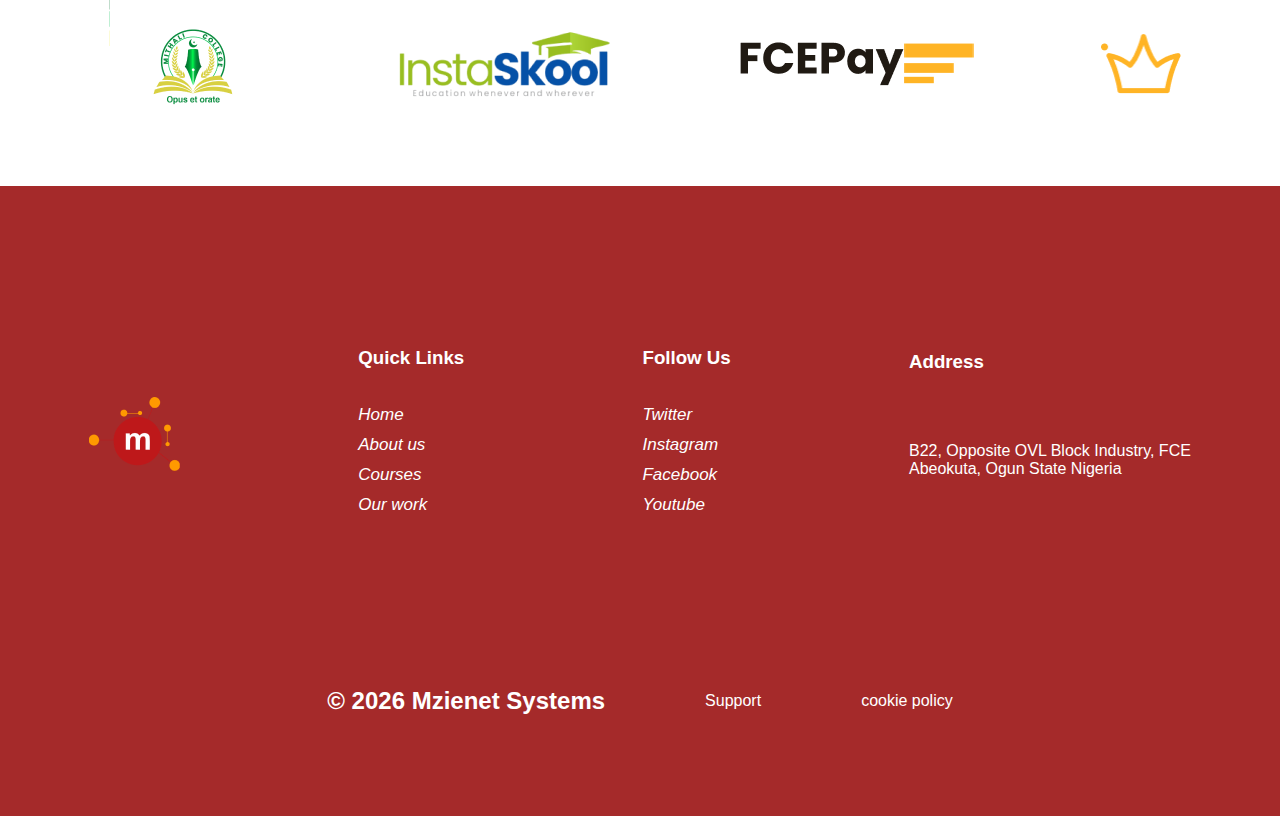
==== commit eb6c8813: "fonts" ====
--- a/index.html
+++ b/index.html
@@ -57,10 +57,9 @@
                 <a href="#" class="get-started"> Get Started</a>/
             </div>
             <div class="two">
-                <div class="before1"></div>
-                <div class="before2"></div>
-                <img src="/images/displayImage.svg"  alt="display-image">
-                <div class="after"></div>
+                
+                <img src="/images/about-first.svg" width="300px"  alt="display-image">
+                >
             </div>
         </section>
 
@@ -77,18 +76,18 @@
                 <p class="desc-text">Mzienet Systems is an Information Technology outfit with competencies in Information Technology (IT) and related areas. The organization provides state-of-the-art products, technologies relevance in the Nigerian context and planning to catch a niche for herself in Information Technology industry in Nigeria. Also, the organization has the ability to draw from a
                      pool of experienced personnel while maintaining a personalized form of business liaison in the selected areas.</p>
                 <div class="desc-images">
-                    <img src="/images/displayImage.svg"  alt="de/sc-image" >
+                    <img src="/images/three.JPG"  alt="de/sc-image" >
                     <div class="image db">
-                        <img src="/images/displayImage.svg" alt="desc-image">
-                        <img src="/images/displayImage.svg" alt="desc-image">
-                    </div>
-
-                    <img src="/images/displayImage.svg"  alt="desc-image" >
+                        <img src="/images/five.JPG" alt="desc-image">
+                        <img src="/images/four.JPG" alt="desc-image">
+                    </div>
+
+                    <img src="/images/two.JPG"  alt="desc-image" >
                     <div class="image db">
-                        <img src="/images/displayImage.svg" alt="desc-image"   >
-                        <img src="/images/displayImage.svg" alt="desc-image"   >
-                    </div>
-                    <img src="/images/displayImage.svg"  alt="desc-image" >
+                        <img src="/images/six.JPG" alt="desc-image"   >
+                        <img src="/images/nine.JPG" alt="desc-image"   >
+                    </div>
+                    <img src="/images/seven.JPG"  alt="desc-image" >
                 </div>
              </section>
 
--- a/General/general.css
+++ b/General/general.css
@@ -61,7 +61,7 @@
     /* Drop down */
 #dropdown1,#dropdown2{
     cursor: pointer;
-    transition: all 500ms;
+    transition: all 250ms;
 }
 #dropdown1:hover,#dropdown2:hover{
     background-color: gold;
@@ -80,7 +80,7 @@
     border-radius: 7px;
     left: 35%;
     top: -100%;
-    transition: all 1s;
+    transition: all 250ms;
     z-index: 1000000000;
 }
 ul.drop-down-menus.active{
@@ -111,7 +111,7 @@
     border-radius: 7px;
     right: 27%;
     top: -100%;
-    transition: all 1s;
+    transition: all 250ms;
     z-index: 111111111;
 }
 ul.services-drop-down.active{
--- a/LandingPage/index.css
+++ b/LandingPage/index.css
@@ -44,11 +44,9 @@
     margin-top: 5em;
 }
 section.first img{
-    /* z-index: -1; */
-    
-    width:170px;
-    position: relative;
-    left: -80px;
+
+    position: relative;
+    left: -180px;
     border-radius: 10px;
 }
 
@@ -149,9 +147,9 @@
 }
 section.third div.learn-more article.item{
     /* width: 250px; */
-    /* height: 200px; */
+    padding: 15px;
     text-decoration: none;
-    /* background-color: rgba(255,153,0,0.3); */
+    background-color: #FAFAFA;
 }
 section.third div.learn-more article.item img{
     background-color: lightgrey;
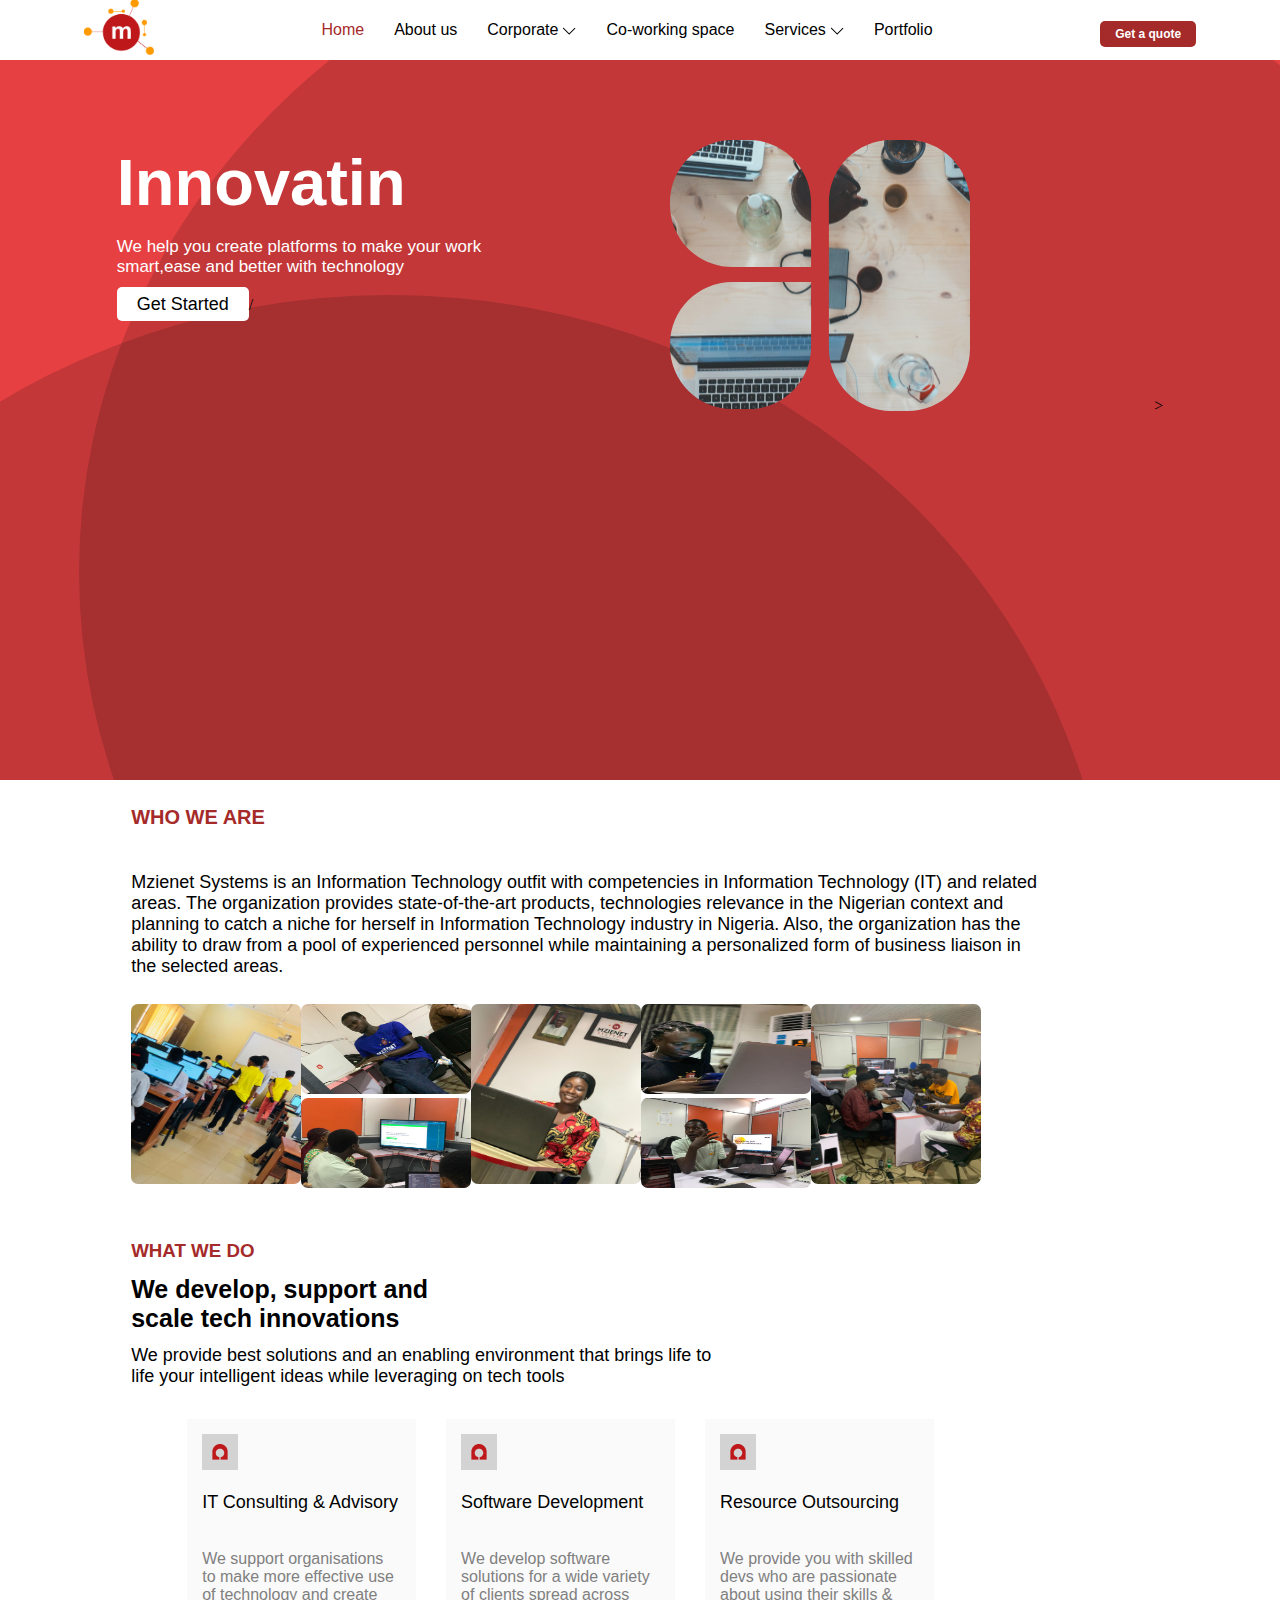
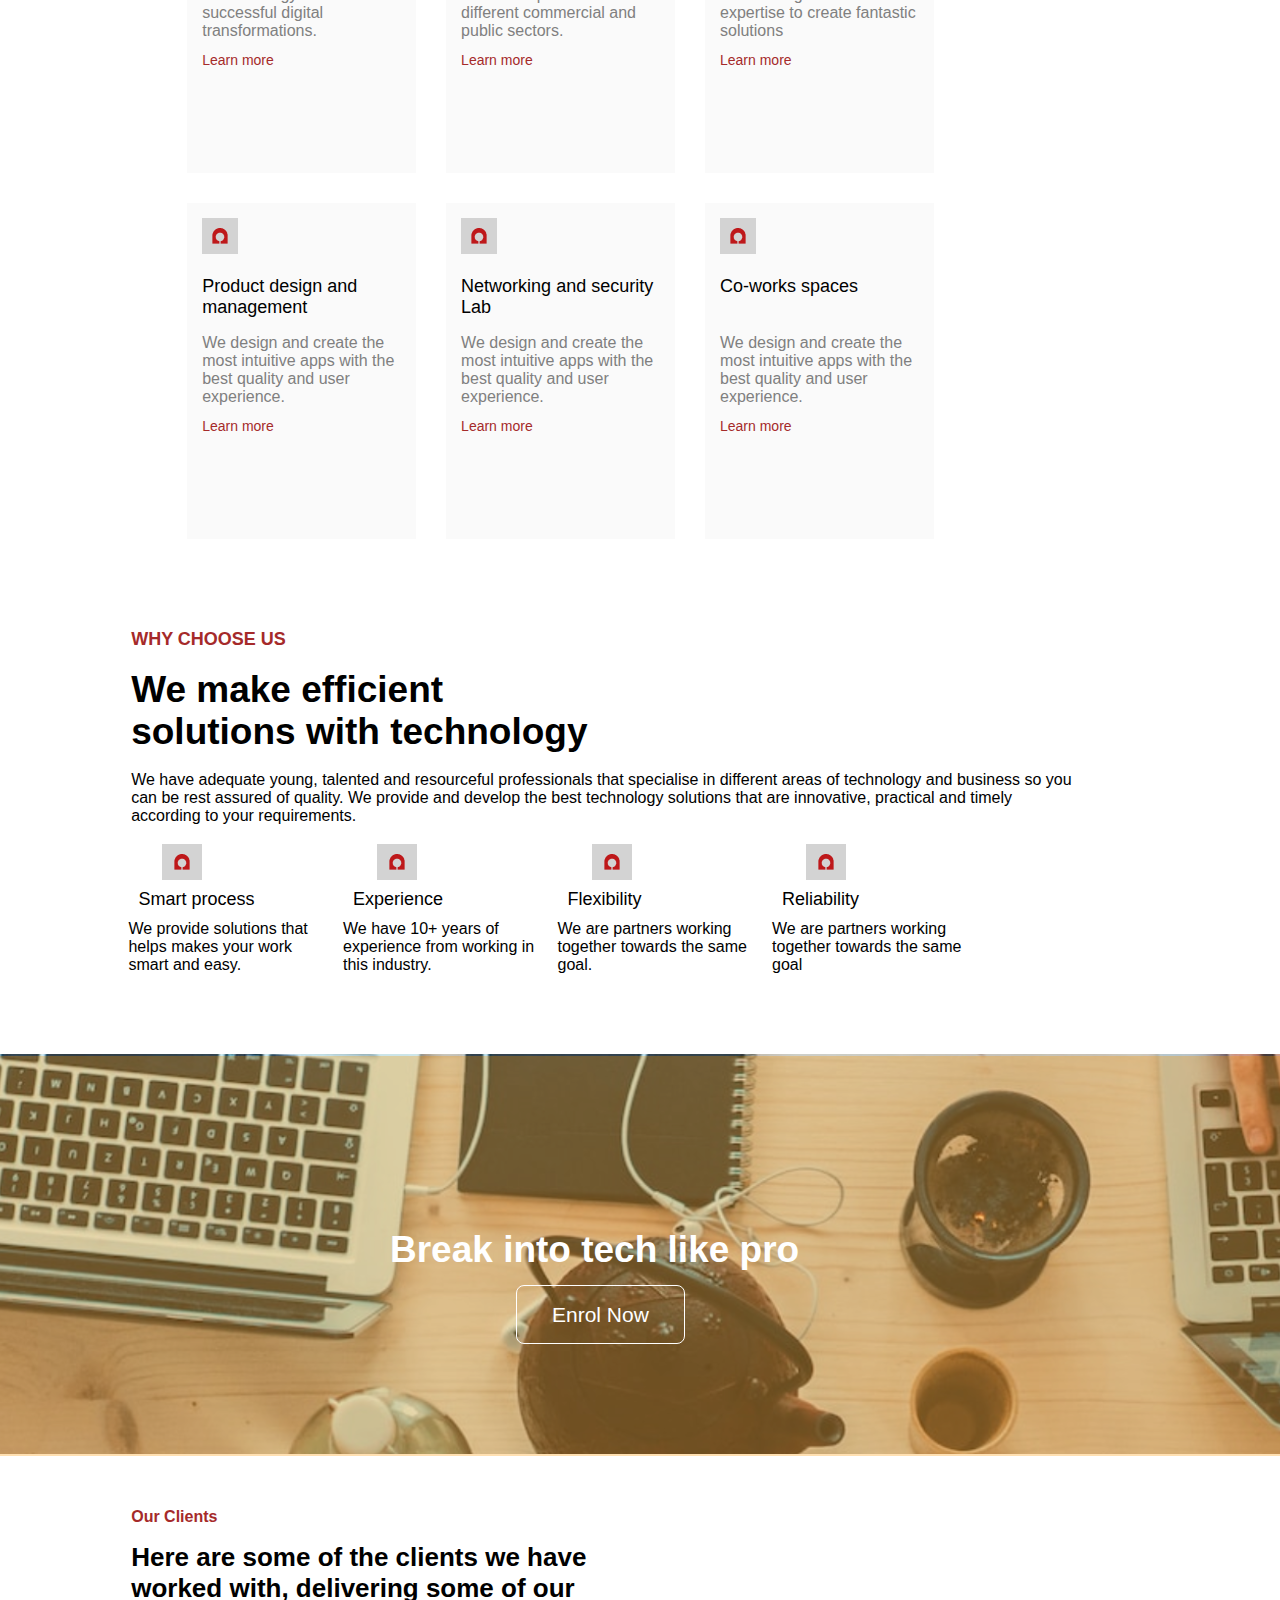
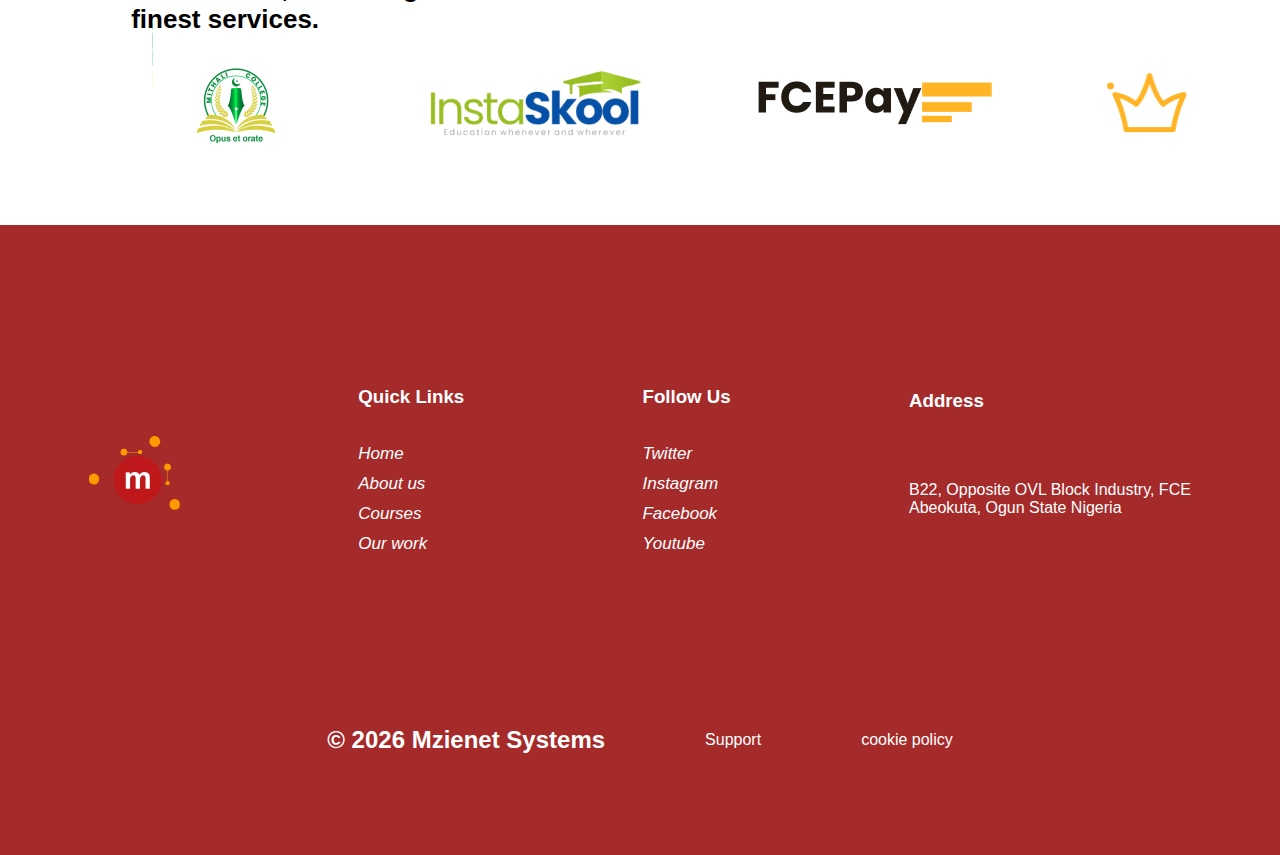
==== commit 92dfa3d7: "fullImgFunctionality" ====
--- a/index.html
+++ b/index.html
@@ -46,7 +46,7 @@
                     <!-- END OF GENERAL INFO -->
 
 
-        <!-- First Section -->
+        <!-- First Section -->  
         <section class="first">
             <div class="one">
                 <h1 class="title" id="sliced-text"></h1>
@@ -70,12 +70,15 @@
              <!-- Who we are   
                 Second Section
             -->
+         <div class="margin-specifier">
+
+            
              <section class="second">
                 <h3 class="wwa">WHO WE ARE</h3>
                 
                 <p class="desc-text">Mzienet Systems is an Information Technology outfit with competencies in Information Technology (IT) and related areas. The organization provides state-of-the-art products, technologies relevance in the Nigerian context and planning to catch a niche for herself in Information Technology industry in Nigeria. Also, the organization has the ability to draw from a
                      pool of experienced personnel while maintaining a personalized form of business liaison in the selected areas.</p>
-                <div class="desc-images">
+                <div  class="desc-images">
                     <img src="/images/three.JPG"  alt="de/sc-image" >
                     <div class="image db">
                         <img src="/images/five.JPG" alt="desc-image">
@@ -88,6 +91,11 @@
                         <img src="/images/nine.JPG" alt="desc-image"   >
                     </div>
                     <img src="/images/seven.JPG"  alt="desc-image" >
+                </div>
+
+                <div class="desc-images-full-view">
+                    <img id="pics" src="/images/two.JPG"  alt="full-view">
+                    <img id="close-btn" src="/images/cancel.png" width="70px" alt="close-btn">
                 </div>
              </section>
 
@@ -204,7 +212,7 @@
                </div>
                
             </section> 
-
+        </div>
                 <!-- Break into tech like pro -->
             <article class="break-into-tech">
                 <!-- <img src="/images/displayImage.svg" alt="img"> -->
@@ -217,6 +225,8 @@
             <!-- Our clients
                 fifth section
             -->
+
+        <div class="margin-specifier">
             <section class="fifth">
                 <h3 class="our-clients">Our Clients</h3>
                 <h1>Here are some of the clients we have worked with, delivering some of our finest services. </h1>
@@ -236,7 +246,7 @@
                     <img src="/images/crown.png" width="80px" alt="logo">
                 </div>
             </section>
-
+        </div>
             <!-- Footer -->
             <footer>
                 <div class="footer-contents">
--- a/LandingPage/index.css
+++ b/LandingPage/index.css
@@ -1,6 +1,9 @@
 
 body{
     overflow-x: hidden;
+}
+div.margin-specifier{
+    margin-left: 8.2em;
 }
 /* First section styling */
 section.first{
@@ -69,7 +72,7 @@
 /* second section styling */
 section.second {
     width: 80%;
-    margin: 6em auto 0;
+    margin-top: 6em  ;
     
 }
 section.second h3.wwa{
@@ -96,27 +99,53 @@
 }
 
 section.second  .desc-images{
+
     /* display: flex;
     justify-content: space-between; */
     display: grid;
+    
     grid-template-columns: 1fr 1fr 1fr 1fr 1fr;
-    width: 86%;
-}
-
+    width: 92%;
+}
+section.second  .desc-images.inactive {
+    display: none;
+}
 section.second  .desc-images img{
     width: 170px;
     height: 180px;
     border-radius: 7px;
-    
+    cursor: pointer;
 }
 section.second  .desc-images .image.db img{
     height: 90px;
     
 }
+section.second .desc-images-full-view {
+    display: none;
+    margin: 0 auto;
+    width: inherit;
+    height: 60vh;
+    position: relative;
+} 
+section.second .desc-images-full-view.active{
+    display: block;
+}
+section.second .desc-images-full-view #pics{
+    height: 400px;
+    width: 400px;
+    border-radius: 10px;
+}
+section.second .desc-images-full-view #close-btn{
+    position: absolute;
+    top: 30px;
+    cursor: pointer;
+    /* right: 30px; */
+}
+
 /* third section */
 
 section.third div.what_we_do{
-    margin: 3em 0 2em 7.7em;
+    margin: 3em 0 2em ;
     /* display: flex;
     justify-content: space-around; */
 }
@@ -138,7 +167,7 @@
 }
 section.third div.learn-more{
     width: 65%;
-    margin-left: 7.5em;
+    margin-left: 3.5em;
     display: grid;
     grid-template-columns: 1fr 1fr 1fr;
     gap: 30px;
@@ -185,7 +214,7 @@
 
 section.fourth{
     width: 83%;
-    margin: 2em auto;
+    /* margin: 2em auto; */
 }
 section.fourth h3{
     color: brown;
@@ -208,6 +237,7 @@
     margin-top: 1.5em;
     display: flex;
     justify-content: space-around;
+    width: 90%;
 }
 section.fourth div.qualities img{
     background-color: lightgray;
@@ -224,8 +254,8 @@
 section.fourth div.qualities span{
     position: relative;
     display: inline-block;
-    width: 170px;
-    left: -25px;
+    width: 200px;
+    left: -10px;
     font-family: 'Poppins', sans-serif;
 }
 /* Article break into tech */
@@ -280,7 +310,7 @@
 
 
 section.fifth{
-    margin: 3em 0 4em 4.5em;
+    margin: 3em 0 4em ;
     font-size: 18px;
 }
 section.fifth h3{
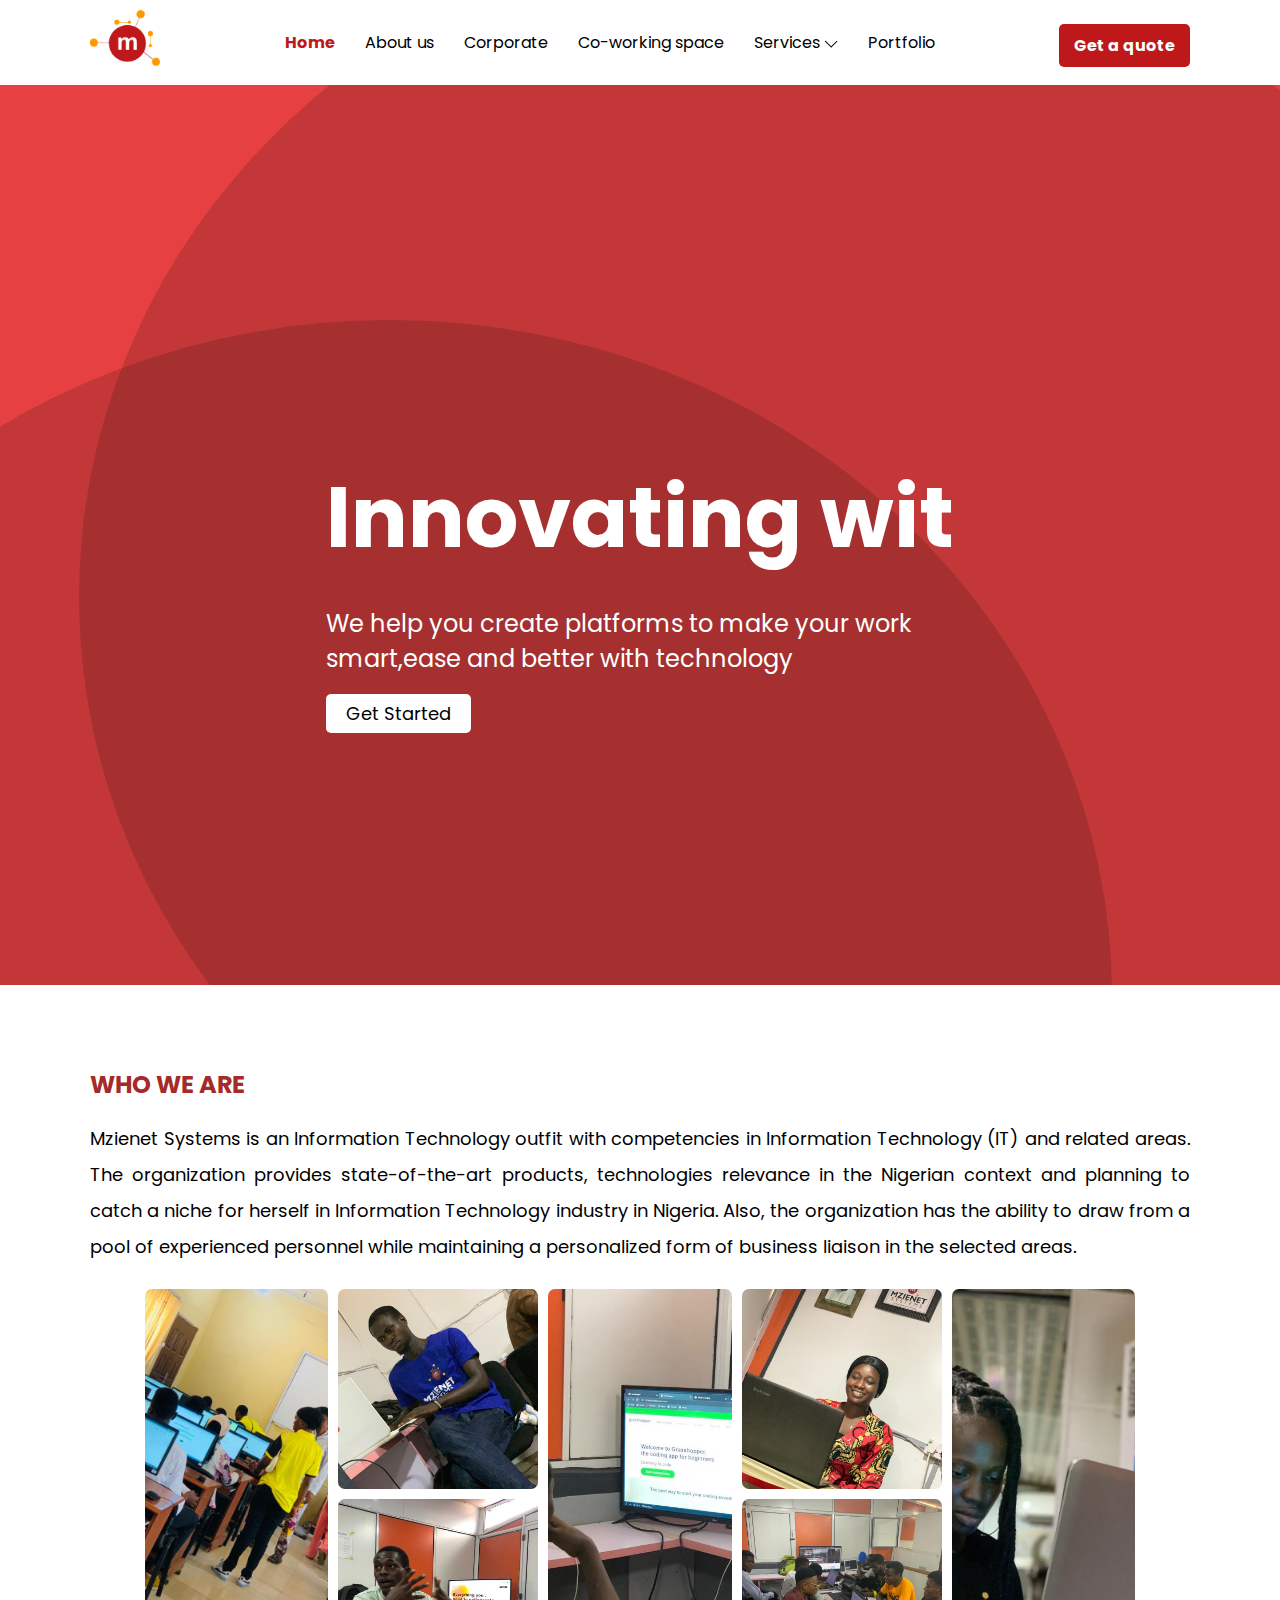
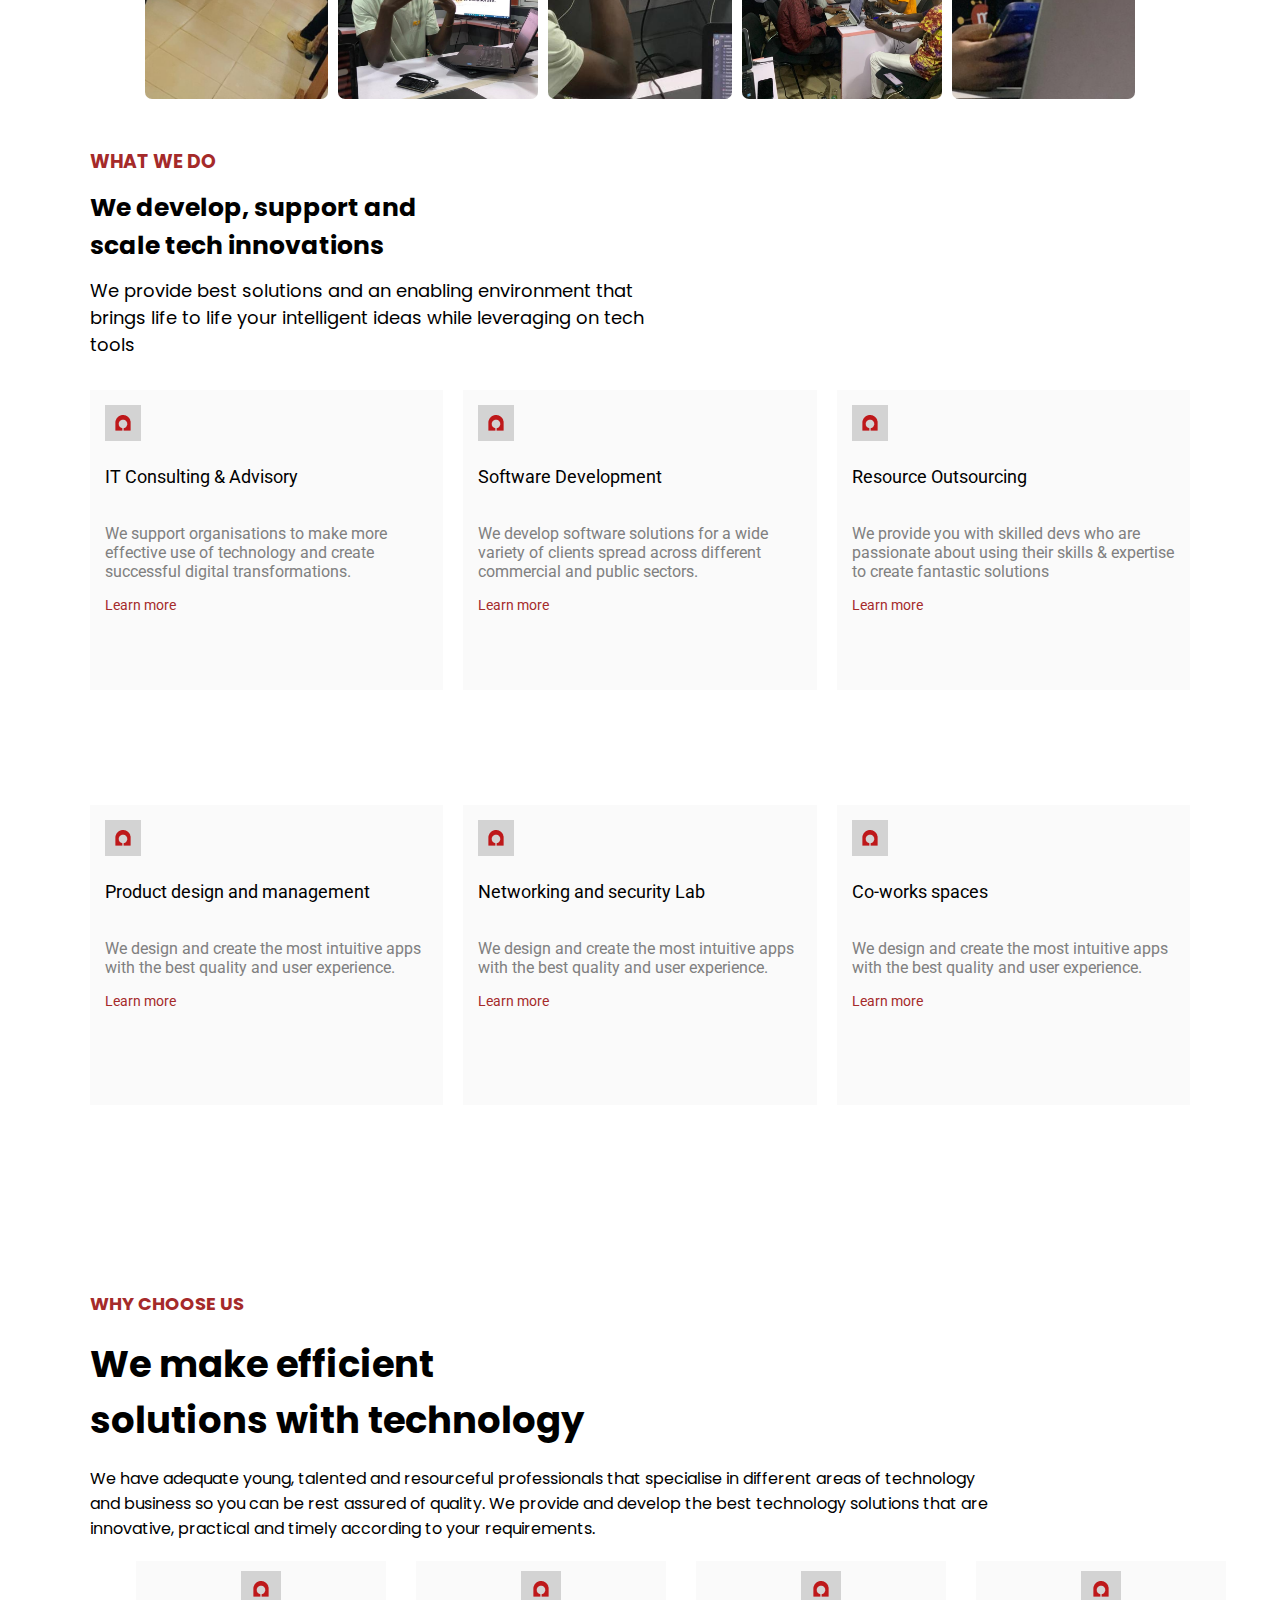
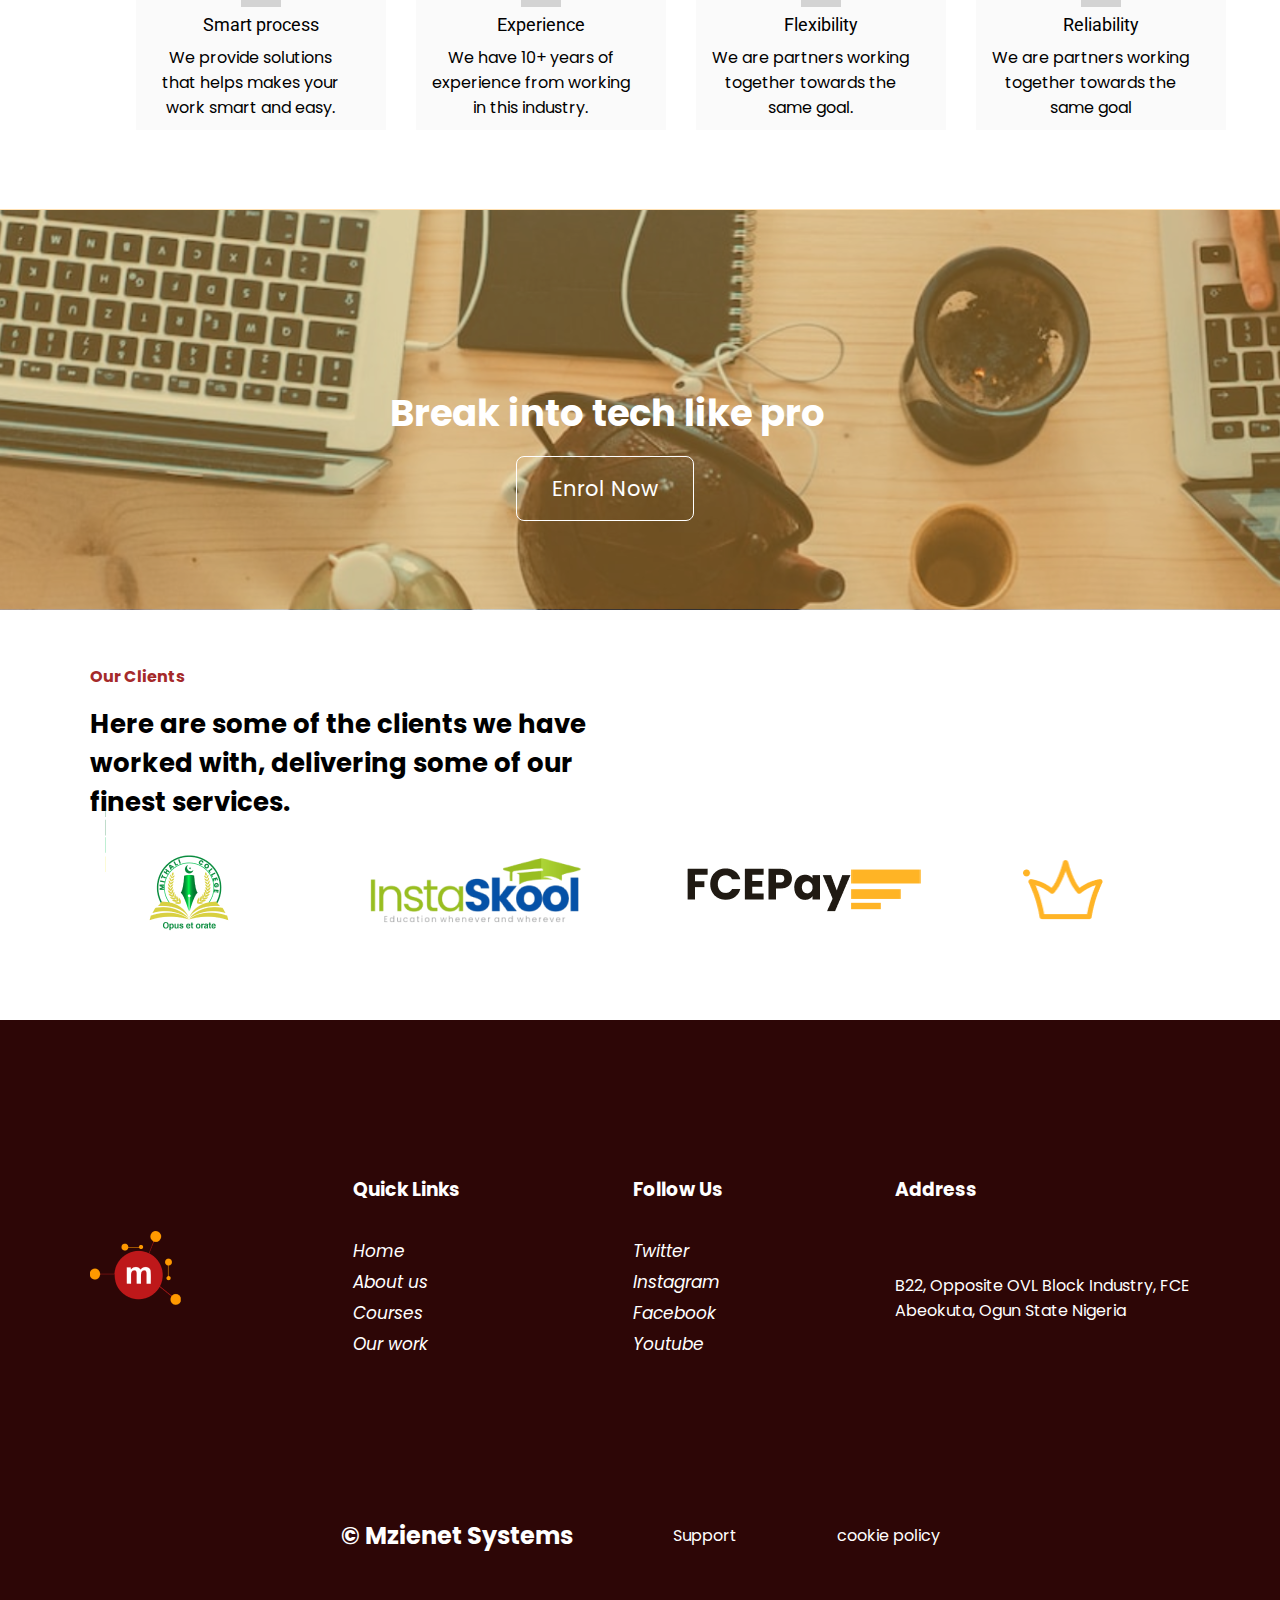
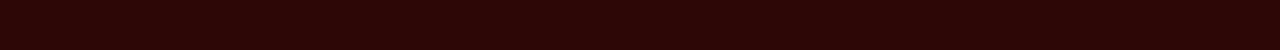
==== commit 81fd4642: "DanielAdjustment" ====
--- a/index.html
+++ b/index.html
@@ -1,296 +1,355 @@
 <!DOCTYPE html>
 <html lang="en">
-<head>
-    <meta charset="UTF-8">
-    <meta http-equiv="X-UA-Compatible" content="IE=edge">
-    <meta name="viewport" content="width=device-width, initial-scale=1.0">
+  <head>
+    <meta charset="UTF-8" />
+    <meta http-equiv="X-UA-Compatible" content="IE=edge" />
+    <meta name="viewport" content="width=device-width, initial-scale=1.0" />
     <title>Mzienet Systems</title>
-    <link rel="icon" type="image/x-icon" href="/images/mzienet.png">
-    <link rel="stylesheet" href="/General/general.css">
-    <link rel="stylesheet" href="/LandingPage/index.css">
-    
-</head>
-<body>
+    <link rel="icon" type="image/x-icon" href="/images/mzienet.png" />
+    <link rel="stylesheet" href="/General/general.css" />
+    <link rel="stylesheet" href="/LandingPage/index.css" />
+    <link href='https://unpkg.com/boxicons@2.1.4/css/boxicons.min.css' rel='stylesheet'>
+  </head>
+  <body>
     <div class="container">
-                        <!-- GENERAL INFO -->
-        <!-- Nav Menus -->
+      <!-- GENERAL INFO -->
+      <!-- Nav Menus -->
+      <div class="nav">
         <nav>
-            <h2 class="logo"> <img src="/images/mzienet.png" width="70px" alt="logo"> </h2>
-            <ul>
-                <li><a class="active" href="/index.html">Home</a> </li>
-                <li><a href="/AboutPage/about-us.html">About us</a> </li>
-                <li><a href="/CorporationPage/corporation.html">Corporate</a> <img src="/images/dropdown.png" id="dropdown1" alt=""> </li>
-                <li><a href="/Co-WorkingSpace/co-working.html">Co-working space</a> </li>
-                <li><a href="/Services/services.html">Services</a> <img src="/images/dropdown.png" id="dropdown2" alt=""> </li>
-                <li><a href="/Portfolio/portfolio.html">Portfolio</a> </li>
-            </ul>
-            <h2 class="get_a_quote"> <a href="#">Get a quote</a> </h2>
+          <h2 class="logo">
+            <img src="/images/mzienet.png" width="70px" alt="logo" />
+          </h2>
+          <ul>
+            <li><a class="active" href="/index.html">Home</a></li>
+            <li><a href="/AboutPage/about-us.html">About us</a></li>
+            <li>
+              <a href="/CorporationPage/corporation.html">Corporate</a>
+            
+            </li>
+            <li>
+              <a href="/Co-WorkingSpace/co-working.html">Co-working space</a>
+            </li>
+            <li>
+              <a href="/Services/services.html">Services</a>
+              <img src="/images/dropdown.png" id="dropdown2" alt="" />
+            </li>
+            <li><a href="/Portfolio/portfolio.html">Portfolio</a></li>
+          </ul>
+          <h2 class="get_a_quote"><a href="#">Get a quote</a></h2>
         </nav>
-         <!-- Corporation drop down menus -->
-
-         <ul class="drop-down-menus">
-            <li><a href="#">Training</a></li>
-            <li><a href="#">Courses</a></li>
-            <li><a href="#">Consultation</a></li>
-            <li><a href="#">Business Training</a></li>   
-            <li><a href="#">Data Services</a></li>
-       </ul>
-
-       <!-- Services drop down menus -->
-       <ul class="services-drop-down">
+      </div>
+      <!-- Corporation drop down menus -->
+
+      <ul class="drop-down-menus">
+        <li><a href="#">Training</a></li>
+        <li><a href="#">Courses</a></li>
+        <li><a href="#">Consultation</a></li>
+        <li><a href="#">Business Training</a></li>
+        <li><a href="#">Data Services</a></li>
+      </ul>
+
+      <!-- Services drop down menus -->
+      <ul class="services-drop-down">
         <li><a href="#">Web Development</a></li>
         <li><a href="#">Software Development</a></li>
         <li><a href="#">UI/UX</a></li>
         <li><a href="#">Mobile Development</a></li>
-    </ul>
-                    <!-- END OF GENERAL INFO -->
-
-
-        <!-- First Section -->  
-        <section class="first">
-            <div class="one">
-                <h1 class="title" id="sliced-text"></h1>
-                <p class="sub-text">
-                    We help you create platforms to make your work <br>
-                    <span class="animated-text">smart,ease and better with technology</span>
-                </p>
-                <a href="#" class="get-started"> Get Started</a>/
-            </div>
-            <div class="two">
-                
-                <img src="/images/about-first.svg" width="300px"  alt="display-image">
-                >
-            </div>
-        </section>
-
-            <!-- Display Image -->
-            <!-- <div class="display-image">
+      </ul>
+      <!-- END OF GENERAL INFO -->
+
+      <!-- First Section -->
+      <section class="first">
+        <div class="one">
+          <h1 class="title" id="sliced-text"></h1>
+          <p class="sub-text">
+            We help you create platforms to make your work <br />
+            <span class="animated-text"
+              >smart,ease and better with technology</span
+            >
+          </p>
+          <a href="#" class="get-started"> Get Started</a>
+        </div>
+      </section>
+
+      <!-- Display Image -->
+      <!-- <div class="display-image">
                 <img src="/images/displayImage.svg" alt="display-image">
             </div> -->
-             <!-- Who we are   
+      <!-- Who we are   
                 Second Section
             -->
-         <div class="margin-specifier">
-
+      <div class="defWidth">
+        <section class="second">
+          <h3 class="wwa">WHO WE ARE</h3>
+
+          <p class="desc-text">
+            Mzienet Systems is an Information Technology outfit with
+            competencies in Information Technology (IT) and related areas. The
+            organization provides state-of-the-art products, technologies
+            relevance in the Nigerian context and planning to catch a niche for
+            herself in Information Technology industry in Nigeria. Also, the
+            organization has the ability to draw from a pool of experienced
+            personnel while maintaining a personalized form of business liaison
+            in the selected areas.
+          </p>
+          <div class="desc-images">
+            <div class="img">
+              <img src="/images/three.JPG" alt="desc-image" />
+            </div>
+            <div class="img">
+              <img src="/images/five.JPG" alt="desc-image" />
+            </div>
+            <div class="img">
+              <img src="/images/four.JPG" alt="desc-image" />
+            </div>
+            <div class="img">
+              <img src="/images/two.JPG" alt="desc-image" />
+            </div>
+            <div class="img">
+              <img src="/images/six.JPG" alt="desc-image" />
+            </div>
+            <div class="img">
+              <img src="/images/nine.JPG" alt="desc-image" />
+            </div>
+            <div class="img">
+              <img src="/images/seven.JPG" alt="desc-image" />
+            </div>
+          </div>
+
+          <div class="desc-images-full-view">
+            <div class="imageDisplay animate">
+                <div class="getImage">
+                    <i class='bx bx-chevron-left'></i>
+                    <img id="pics" src="/images/two.JPG" alt="full-view" />
+                    <i class='bx bx-chevron-right'></i>
+                </div>
+                <img
+                  id="close-btn"
+                  src="/images/cancel.png"
+                  width="80px"
+                  alt="close-btn"
+                />
+            </div>
             
-             <section class="second">
-                <h3 class="wwa">WHO WE ARE</h3>
-                
-                <p class="desc-text">Mzienet Systems is an Information Technology outfit with competencies in Information Technology (IT) and related areas. The organization provides state-of-the-art products, technologies relevance in the Nigerian context and planning to catch a niche for herself in Information Technology industry in Nigeria. Also, the organization has the ability to draw from a
-                     pool of experienced personnel while maintaining a personalized form of business liaison in the selected areas.</p>
-                <div  class="desc-images">
-                    <img src="/images/three.JPG"  alt="de/sc-image" >
-                    <div class="image db">
-                        <img src="/images/five.JPG" alt="desc-image">
-                        <img src="/images/four.JPG" alt="desc-image">
-                    </div>
-
-                    <img src="/images/two.JPG"  alt="desc-image" >
-                    <div class="image db">
-                        <img src="/images/six.JPG" alt="desc-image"   >
-                        <img src="/images/nine.JPG" alt="desc-image"   >
-                    </div>
-                    <img src="/images/seven.JPG"  alt="desc-image" >
-                </div>
-
-                <div class="desc-images-full-view">
-                    <img id="pics" src="/images/two.JPG"  alt="full-view">
-                    <img id="close-btn" src="/images/cancel.png" width="70px" alt="close-btn">
-                </div>
-             </section>
-
-             <!-- What we do 
+          </div>
+        </section>
+
+        <!-- What we do 
                 Third Section
             -->
-             <section class="third">
-                <div class="what_we_do">
-                    <article>
-                    <h3 class="wwd">WHAT WE DO</h3>
-                    <h1 class="info-header">We develop, support and <br> scale tech innovations</h1>
-                    <p class="info-text">
-                        We provide best solutions and an enabling environment that brings life 
-                        to life your intelligent ideas while leveraging on tech tools
-                    </p>
-                    </article>
-
-                    <!-- <article>
+        <section class="third">
+          <div class="what_we_do">
+            <article>
+              <h3 class="wwd">WHAT WE DO</h3>
+              <h1 class="info-header">
+                We develop, support and <br />
+                scale tech innovations
+              </h1>
+              <p class="info-text">
+                We provide best solutions and an enabling environment that
+                brings life to life your intelligent ideas while leveraging on
+                tech tools
+              </p>
+            </article>
+
+            <!-- <article>
                         <img src="images/omega.png" alt="">
                     </article> -->
-                </div>
-                
-                <div class="learn-more">
-                    <article class="item">
-                        <img src="/images/omega.png" alt="icon">
-                        <h2 class="item-header">IT Consulting & Advisory</h2>
-                        <p class="item-text">
-                            We support organisations to make 
-                            more effective use of technology and create successful digital transformations.                        </p>
-                        <a href="#" class="item-learn-more">Learn more</a>
-                    </article>
-
-                    <article class="item">
-                        <img src="/images/omega.png" alt="icon">
-                        <h2 class="item-header">Software Development</h2>
-                        <p class="item-text">
-                            We develop software solutions for a wide variety of
-                             clients spread across different commercial and public sectors.                        </p>
-                        <a href="#" class="item-learn-more">Learn more</a>
-                    </article>
-
-                    <article class="item">
-                        <img src="/images/omega.png" alt="icon">
-                        <h2 class="item-header">Resource Outsourcing</h2>
-                        <p class="item-text">
-                            We provide you with skilled devs who are
-                            passionate about using their skills & expertise to create fantastic solutions
-                        </p>
-                        <a href="#" class="item-learn-more">Learn more</a>
-                    </article>
-
-                    <article class="item">
-                        <img src="/images/omega.png" alt="icon">
-                        <h2 class="item-header">Product design and management</h2>
-                        <p class="item-text">
-                          We design and create the most intuitive apps with the best quality and user experience.
-                        </p>
-                        <a href="#" class="item-learn-more">Learn more</a>
-                    </article>
-
-                    <article class="item">
-                        <img src="/images/omega.png" alt="icon">
-                        <h2 class="item-header">Networking and security Lab</h2>
-                        <p class="item-text">
-                            We design and create the most intuitive apps with the best quality and user experience.                        </p>
-                        <a href="#" class="item-learn-more">Learn more</a>
-                    </article>
-                    
-                    <article class="item">
-                        <img src="/images/omega.png" alt="icon">
-                        <h2 class="item-header">Co-works spaces</h2>
-                        <p class="item-text">
-                            We design and create the most intuitive apps with the best quality and user experience.</p>
-                        <a href="#" class="item-learn-more">Learn more</a>
-                    </article>
-                </div>
-    
-             </section>
-
-             <!-- Why choose us
+          </div>
+
+          <div class="learn-more">
+            <article class="item">
+              <img src="/images/omega.png" alt="icon" />
+              <h2 class="item-header">IT Consulting & Advisory</h2>
+              <p class="item-text">
+                We support organisations to make more effective use of
+                technology and create successful digital transformations.
+              </p>
+              <a href="#" class="item-learn-more">Learn more</a>
+            </article>
+
+            <article class="item">
+              <img src="/images/omega.png" alt="icon" />
+              <h2 class="item-header">Software Development</h2>
+              <p class="item-text">
+                We develop software solutions for a wide variety of clients
+                spread across different commercial and public sectors.
+              </p>
+              <a href="#" class="item-learn-more">Learn more</a>
+            </article>
+
+            <article class="item">
+              <img src="/images/omega.png" alt="icon" />
+              <h2 class="item-header">Resource Outsourcing</h2>
+              <p class="item-text">
+                We provide you with skilled devs who are passionate about using
+                their skills & expertise to create fantastic solutions
+              </p>
+              <a href="#" class="item-learn-more">Learn more</a>
+            </article>
+
+            <article class="item">
+              <img src="/images/omega.png" alt="icon" />
+              <h2 class="item-header">Product design and management</h2>
+              <p class="item-text">
+                We design and create the most intuitive apps with the best
+                quality and user experience.
+              </p>
+              <a href="#" class="item-learn-more">Learn more</a>
+            </article>
+
+            <article class="item">
+              <img src="/images/omega.png" alt="icon" />
+              <h2 class="item-header">Networking and security Lab</h2>
+              <p class="item-text">
+                We design and create the most intuitive apps with the best
+                quality and user experience.
+              </p>
+              <a href="#" class="item-learn-more">Learn more</a>
+            </article>
+
+            <article class="item">
+              <img src="/images/omega.png" alt="icon" />
+              <h2 class="item-header">Co-works spaces</h2>
+              <p class="item-text">
+                We design and create the most intuitive apps with the best
+                quality and user experience.
+              </p>
+              <a href="#" class="item-learn-more">Learn more</a>
+            </article>
+          </div>
+        </section>
+
+        <!-- Why choose us
                 fourth section
             -->
 
-            <section class="fourth">
-                <h3 class="wcu">WHY CHOOSE US </h3>
-                <h1 class="choose-us-header">We make efficient <br> solutions with technology </h1>
-                <p class="choose-us-text">
-                    We have adequate young, talented and resourceful professionals that specialise in different areas of 
-                    technology and business so you can be rest assured of quality.
-                    We provide and develop the best technology solutions that are innovative, practical and timely according to your requirements.               </p>
-
-               <div class="qualities">
-                    <div class="each-quality">
-                        <img src="/images/omega.png" alt="logo">
-                        <p>Smart process</p>
-                        <span>We provide solutions that helps makes your work smart and easy. </span>
-                    </div>
-                    <div class="each-quality">
-                        <img src="/images/omega.png" alt="logo">
-                        <p>Experience</p>
-                        <span>We have 10+ years of experience from working in this industry. </span>
-                    </div>
-                    <div class="each-quality">
-                        <img src="/images/omega.png" alt="logo">
-                        <p>Flexibility</p>
-                        <span>We are partners working together towards the same goal. </span>
-                    </div>
-                    <div class="each-quality">
-                        <img src="/images/omega.png" alt="logo">
-                        <p>Reliability</p>
-                        <span>We are partners working together towards the same goal</span>
-                    </div>
-                    
-               </div>
-               
-            </section> 
+        <section class="fourth">
+          <h3 class="wcu">WHY CHOOSE US</h3>
+          <h1 class="choose-us-header">
+            We make efficient <br />
+            solutions with technology
+          </h1>
+          <p class="choose-us-text">
+            We have adequate young, talented and resourceful professionals that
+            specialise in different areas of technology and business so you can
+            be rest assured of quality. We provide and develop the best
+            technology solutions that are innovative, practical and timely
+            according to your requirements.
+          </p>
+
+          <div class="qualities">
+            <div class="each-quality">
+              <img src="/images/omega.png" alt="logo" />
+              <p>Smart process</p>
+              <span
+                >We provide solutions that helps makes your work smart and easy.
+              </span>
+            </div>
+            <div class="each-quality">
+              <img src="/images/omega.png" alt="logo" />
+              <p>Experience</p>
+              <span
+                >We have 10+ years of experience from working in this industry.
+              </span>
+            </div>
+            <div class="each-quality">
+              <img src="/images/omega.png" alt="logo" />
+              <p>Flexibility</p>
+              <span
+                >We are partners working together towards the same goal.
+              </span>
+            </div>
+            <div class="each-quality">
+              <img src="/images/omega.png" alt="logo" />
+              <p>Reliability</p>
+              <span
+                >We are partners working together towards the same goal</span
+              >
+            </div>
+          </div>
+        </section>
+      </div>
+      <!-- Break into tech like pro -->
+      <article class="break-into-tech">
+        <!-- <img src="/images/displayImage.svg" alt="img"> -->
+        <div>
+          <h2>Break into tech like pro</h2>
+          <a href="#">Enrol Now</a>
         </div>
-                <!-- Break into tech like pro -->
-            <article class="break-into-tech">
-                <!-- <img src="/images/displayImage.svg" alt="img"> -->
-                <div>
-                    <h2>Break into tech like pro</h2>
-                    <a href="#">Enrol Now</a>
-                </div>
-            </article>
-
-            <!-- Our clients
+      </article>
+
+      <!-- Our clients
                 fifth section
             -->
 
-        <div class="margin-specifier">
-            <section class="fifth">
-                <h3 class="our-clients">Our Clients</h3>
-                <h1>Here are some of the clients we have worked with, delivering some of our finest services. </h1>
-                <div class="customers-logo">
-                    <img src="/images/mitahli.png" alt="logo">
-                    <img src="/images/Instaskool.png"  alt="logo">
-                    <div class="fce">
-                        <img src="/images/FCEPay.png" alt="logo">
-                        <span class="arrangement">
-                         <img src="/images/fce2.png" width="70px" alt="logo">
-                        <img src="/images/fce2.png" width="50px" alt="logo">
-                        <img src="/images/fce2.png" width="30px" alt="logo">
-                        </span>
-                        
-                    </div>
-                    
-                    <img src="/images/crown.png" width="80px" alt="logo">
-                </div>
-            </section>
+      <div class="defWidth">
+        <section class="fifth">
+          <h3 class="our-clients">Our Clients</h3>
+          <h1>
+            Here are some of the clients we have worked with, delivering some of
+            our finest services.
+          </h1>
+          <div class="customers-logo">
+            <img src="/images/mitahli.png" alt="logo" />
+            <img src="/images/Instaskool.png" alt="logo" />
+            <div class="fce">
+              <img src="/images/FCEPay.png" alt="logo" />
+              <span class="arrangement">
+                <img src="/images/fce2.png" width="70px" alt="logo" />
+                <img src="/images/fce2.png" width="50px" alt="logo" />
+                <img src="/images/fce2.png" width="30px" alt="logo" />
+              </span>
+            </div>
+
+            <img src="/images/crown.png" width="80px" alt="logo" />
+          </div>
+        </section>
+      </div>
+      <!-- Footer -->
+      <footer>
+        <div class="footer-contents defWidth">
+          <img src="/images/mzienet.png" alt="logo" />
+
+          <article>
+            <h3>Quick Links</h3>
+            <ul>
+              <li><a href="/index.html">Home</a></li>
+              <li><a href="/AboutPage/about-us.html">About us</a></li>
+              <li><a href="#">Courses</a></li>
+              <li><a href="#">Our work</a></li>
+            </ul>
+          </article>
+
+          <article>
+            <h3>Follow Us</h3>
+            <ul>
+              <li><a href="#">Twitter</a></li>
+              <li><a href="#">Instagram</a></li>
+              <li><a href="#">Facebook</a></li>
+              <li><a href="#">Youtube</a></li>
+            </ul>
+          </article>
+
+          <article>
+            <h3 class="address">Address</h3>
+            <p class="address">
+              B22, Opposite OVL Block Industry, FCE <br />
+              Abeokuta, Ogun State Nigeria
+            </p>
+          </article>
         </div>
-            <!-- Footer -->
-            <footer>
-                <div class="footer-contents">
-                    <img src="/images/mzienet.png" alt="logo">
-
-                    <article>
-                        <h3>Quick Links</h3>
-                           <ul>
-                            <li><a href="/index.html">Home</a></li>
-                            <li><a href="/AboutPage/about-us.html">About us</a></li>
-                            <li><a href="#">Courses</a></li>
-                            <li><a href="#">Our work</a></li>
-                           </ul> 
-                    </article>
-    
-                    <article>
-                        <h3>Follow Us</h3>
-                           <ul>
-                            <li><a href="#">Twitter</a></li>
-                            <li><a href="#">Instagram</a></li>
-                            <li><a href="#">Facebook</a></li>
-                            <li><a href="#">Youtube</a></li>
-                           </ul> 
-                    </article>
-    
-                    <article>
-                        <h3 class="address">Address</h3>
-                        <p class="address">
-                            B22, Opposite OVL Block Industry, FCE <br>
-                            Abeokuta, Ogun State Nigeria 
-                        </p>
-                    </article>
-                </div>
-                
-                <div class="copyright">
-                    <h2>&copy; <span class="year"></span> Mzienet Systems </h2>
-                    <span>Support</span>
-                    <span>cookie policy</span>
-                </div>
-            </footer>
+
+        <div class="copyright">
+          <h2>&copy; <span class="year"></span> Mzienet Systems</h2>
+          <span>Support</span>
+          <span>cookie policy</span>
+        </div>
+      </footer>
     </div>
 
     <!-- JavaScript -->
     <script src="/General/general.js"></script>
     <script src="/LandingPage/index.js"></script>
-</body>
-</html>+  </body>
+</html>
--- a/General/general.css
+++ b/General/general.css
@@ -1,186 +1,232 @@
-*{
-    box-sizing: border-box;
-    margin: 0;
-    padding: 0;
-}
-
-
 @import url('https://fonts.googleapis.com/css2?family=Poppins:ital,wght@0,200;0,300;0,400;0,600;0,700;0,800;0,900;1,200&family=Roboto:wght@300;400&display=swap');
 
+  @import url('https://fonts.googleapis.com/css2?family=Inter:wght@100;200&display=swap');
+
+
+:root {
+  --dark-red: #330001;
+  --red: #be181a;
+  --yellow: #fab736;
+  --light-yellow: #fff5e2;
+  --grey: #fafafa;
+  --dark-grey: #b7b7b7;
+  --white: #ffffff;
+  --trans-white: rgba(255, 255, 255, 0.2);
+  --max-width: 1100px;
+}
+
+* {
+  box-sizing: border-box;
+  margin: 0;
+  padding: 0;
+}
+
+.defWidth {
+  max-width: var(--max-width);
+  margin: 0 auto;
+}
+
+body {
+  font-family: 'Poppins', sans-serif;
+}
 
 /*  Nav Menu Styling */
+.nav {
+  background-color: var(--white);
+  position: sticky;
+  top: 0;
+  z-index: 100;
+}
 nav {
-    display: flex;
-    justify-content: space-around;
-    align-items: center;
-    height: 60px;
-}
-
-nav ul{
-    display: flex;
-    gap: 30px;
-    list-style: none;
-}
-nav ul li a{
-    text-decoration: none;
-    color: black;
-    transition: all 500ms;
-    font-size: 20px;
-    font-family: 'Poppins', sans-serif;
-    font-weight: 400;
-    font-size: 16px;
+  display: flex;
+  justify-content: space-between;
+  align-items: center;
+  height: 85px;
+  max-width: var(--max-width);
+  margin: auto;
+}
+
+nav ul {
+  display: flex;
+  gap: 30px;
+  list-style: none;
+}
+nav ul li a {
+  text-decoration: none;
+  color: black;
+  transition: all 500ms;
+  font-size: 20px;
+  font-family: 'Poppins', sans-serif;
+  font-weight: 400;
+  font-size: 16px;
 }
 nav ul li a.active {
-    color: brown;
-    
-}
-nav ul li a:hover{
-    text-decoration: none;
-    color: #fff;
-    background-color: brown;
-    border-radius:5px;
-    padding: 6px 15px;
-    
-}
-nav h2.get_a_quote a{
-    text-decoration: none;
-    color: #fff;
-    background-color: brown;
-    border-radius:5px;
-    padding: 6px 15px;
-    font-family: 'Poppins', sans-serif;
-    font-size: 11.99px;
-    /* font-style: oblique; */
-} 
-nav h2.get_a_quote a:hover{
-
-    color: gold;
-
-} 
-
-    /* Drop down */
-#dropdown1,#dropdown2{
-    cursor: pointer;
-    transition: all 250ms;
-}
-#dropdown1:hover,#dropdown2:hover{
-    background-color: gold;
+  color: var(--red);
+  font-weight: 700;
+}
+nav ul li a:hover {
+  text-decoration: none;
+  color: var(--red);
+}
+nav h2.get_a_quote a {
+  text-decoration: none;
+  color: #fff;
+  background-color: var(--red);
+  border-radius: 5px;
+  padding: 10px 15px;
+  font-family: 'Poppins', sans-serif;
+  font-size: 16px;
+}
+nav h2.get_a_quote a:hover {
+  background-color: var(--yellow);
+}
+
+/* Drop down */
+#dropdown1,
+#dropdown2 {
+  cursor: pointer;
+  transition: all 250ms;
+}
+#dropdown1:hover,
+#dropdown2:hover {
+  background-color: var(--yellow);
 }
 
 /* Corporation drop down */
-ul.drop-down-menus{
-    display: grid;
-    grid-template-columns: 1fr 1fr;
-    width: 300px;
-    height: 130px;
-    list-style: none;
-    background-color: gray;
-    padding: 10px 20px;
-    position: absolute;
-    border-radius: 7px;
-    left: 35%;
-    top: -100%;
-    transition: all 250ms;
-    z-index: 1000000000;
-}
-ul.drop-down-menus.active{
-    top: 70px;
-}
-
-ul.drop-down-menus li a{
-    text-decoration: none;
-    color: #fff;
-    font-size: 17px;
-    transition: all 500ms;
-}
-ul.drop-down-menus li a:hover{
-    color: gold;
+ul.drop-down-menus {
+  display: grid;
+  grid-template-columns: 1fr 1fr;
+  width: 300px;
+  height: 130px;
+  list-style: none;
+  background-color: gray;
+  padding: 10px 20px;
+  position: absolute;
+  border-radius: 7px;
+  left: 35%;
+  top: -100%;
+  transition: all 250ms;
+  z-index: 1000000000;
+}
+ul.drop-down-menus.active {
+  top: 70px;
+}
+
+ul.drop-down-menus li a {
+  text-decoration: none;
+  color: #fff;
+  font-size: 17px;
+  transition: all 500ms;
+}
+ul.drop-down-menus li a:hover {
+  color: var(--yellow);
 }
 
 /* Services drop down */
 
-ul.services-drop-down{
-    width: 200px;
-    background-color: gray;
-    height: 130px;
-    list-style: none;
-    background-color: gray;
-    padding: 10px 20px;
-    position: absolute;
-    line-height: 30px;
-    border-radius: 7px;
-    right: 27%;
-    top: -100%;
-    transition: all 250ms;
-    z-index: 111111111;
-}
-ul.services-drop-down.active{
-    top: 70px;
-}
-ul.services-drop-down li a{
-    text-decoration: none;
-    color: #fff;
-    font-size: 17px;
-    transition: all 500ms;
-}
-ul.services-drop-down li a:hover{
-    color: gold;
+ul.services-drop-down {
+  width: 200px;
+  background-color: gray;
+  height: 130px;
+  list-style: none;
+  background-color: gray;
+  padding: 10px 20px;
+  position: absolute;
+  line-height: 30px;
+  border-radius: 7px;
+  right: 27%;
+  top: -100%;
+  transition: all 250ms;
+  z-index: 111111111;
+}
+ul.services-drop-down.active {
+  top: 70px;
+}
+ul.services-drop-down li a {
+  text-decoration: none;
+  color: #fff;
+  font-size: 17px;
+  transition: all 500ms;
+}
+ul.services-drop-down li a:hover {
+  color: var(--yellow);
 }
 
 /* Footer */
 
 footer {
-    height: 70vh;
-    background-color: brown;
-    color: #fff;
-    font-family: 'Poppins', sans-serif;
-}
-footer .footer-contents{
-    margin-top: 2em;
-    /* display: grid;
+  height: 70vh;
+  background-color: #2D0606;
+  color: #fff;
+  font-family: 'Poppins', sans-serif;
+  margin-top: 80px;
+}
+footer .footer-contents {
+  margin-top: 2em;
+  /* display: grid;
     grid-template-columns: 1fr 1fr 1fr 1fr; */
-    height: 55vh;
-    display: flex;
-    justify-content: space-around;
-    align-items: center;
-}
-footer .footer-contents article h3{
-    margin-bottom: 1.7em;
-
-
-}
-
-footer .footer-contents article h3.address{
-    position: relative;
-    top: -2em;
-}
-footer .footer-contents article ul{
-    list-style: none;
-    line-height: 30px;
+  height: 55vh;
+  display: flex;
+  justify-content: space-between;
+  align-items: center;
+}
+footer .footer-contents article h3 {
+  margin-bottom: 1.7em;
+}
+
+footer .footer-contents article h3.address {
+  position: relative;
+  top: -2em;
+}
+footer .footer-contents article ul {
+  list-style: none;
+  line-height: 30px;
 }
 footer .footer-contents article ul li a {
-    text-decoration: none;
-    color: #fff;
-    font-size: 17px;
-    font-style: oblique;
-    transition: all 500ms;
-}
-   
-footer .footer-contents article ul li a:hover{
-    color: gold;
-}
-
-footer .copyright{
-    display: flex;
-    justify-content: center;
-    gap: 100px;
-    height: 40px;
-    align-items: center;
-}
-
-
-h1.placeholder{
-    margin: 3em 0 3em 6em;
-    text-transform: uppercase;
-    color: brown;
-}+  text-decoration: none;
+  color: #fff;
+  font-size: 17px;
+  font-style: oblique;
+  transition: all 500ms;
+}
+
+footer .footer-contents article ul li a:hover {
+  color: var(--yellow);
+}
+
+footer .copyright {
+  display: flex;
+  justify-content: center;
+  gap: 100px;
+  height: 40px;
+  align-items: center;
+}
+
+h1.placeholder {
+  margin: 3em 0 3em 6em;
+  text-transform: uppercase;
+  color: var(--red);
+}
+/* * Add Zoom animation to modal content */ 
+.animate {
+  -webkit-animation: animatezoom 0.4s;
+  animation: animatezoom 0.4s;
+}
+
+@-webkit-keyframes animatezoom {
+  from {
+    -webkit-transform: scale(0);
+  }
+  to {
+    -webkit-transform: scale(1);
+  }
+}
+
+@keyframes animatezoom {
+  from {
+    transform: scale(0);
+  }
+  to {
+    transform: scale(1);
+  }
+}
--- a/LandingPage/index.css
+++ b/LandingPage/index.css
@@ -1,57 +1,58 @@
-
-body{
-    overflow-x: hidden;
-}
-div.margin-specifier{
-    margin-left: 8.2em;
+body {
+  overflow-x: hidden;
+}
+div.margin-specifier {
+  margin-left: 8.2em;
 }
 /* First section styling */
-section.first{
-    background-image: url(/images/landingPage-bg.svg);
-    background-size: cover;
-    height: 80vh;
-    display: flex;
-    justify-content: space-around;
-    /* align-items: center; */
-}
-section.first h1.title{
-    color: #fff;
-    font-family: 'Poppins', sans-serif;
-    font-size: 65px;
-    width: 500px;
-    margin-top: 1.3em;
-}
-section.first p.sub-text{
-    margin: 1em 0;
-    color: #fff;
-    font-size: 17px;
-    font-family: 'Poppins', sans-serif;
-    font-weight: 400;
-}
-section.first a.get-started{
-    font-family: 'Poppins', sans-serif;
-    background-color: #fff;
-    padding: 7px 20px;
-    text-decoration: none;
-    border-radius: 5px;
-    color: black;
-    transition: color 500ms;
-    margin-bottom: 3em;
-    font-size: 18px;
-}
-section.first a.get-started:hover{
-
-    color: brown;
-}
-section.first div.two{
-    margin-top: 5em;
-}
-section.first img{
-
+section.first {
+  background-image: url(/images/landingPage-bg.svg);
+  background-size: cover;
+  height: 100vh;
+  display: flex;
+  justify-content: space-around;
+  align-items: center;
+}
+section.first .one {
+  max-width: var(--max-width);
+  margin: 0 auto;
+}
+section.first h1.title {
+  color: #fff;
+  font-family: 'Poppins', sans-serif;
+  font-size: 85px;
+  /* width: 500px; */
+  margin-top: 1.3em;
+}
+section.first p.sub-text {
+  margin: 1em 0;
+  color: #fff;
+  font-size: 24px;
+  font-family: 'Poppins', sans-serif;
+  font-weight: 400;
+}
+section.first a.get-started {
+  font-family: 'Poppins', sans-serif;
+  background-color: #fff;
+  padding: 7px 20px;
+  text-decoration: none;
+  border-radius: 5px;
+  color: black;
+  transition: color 500ms;
+  margin-bottom: 3em;
+  font-size: 18px;
+}
+section.first a.get-started:hover {
+  color: brown;
+}
+section.first div.two {
+  margin-top: 5em;
+}
+/* section.first img{
     position: relative;
     left: -180px;
     border-radius: 10px;
-}
+} */
 
 /* Display Image */
 
@@ -71,272 +72,338 @@
 
 /* second section styling */
 section.second {
-    width: 80%;
-    margin-top: 6em  ;
-    
-}
-section.second h3.wwa{
-    position: relative;
-    top: -3.5em;
-    color: brown;
-    font-family: 'Poppins', sans-serif;
-    font-size: 20px;
-}
-
-section.second h1.description{
-    position: relative;
-    top: -2em;
-    font-size: 31px;
-    font-family: 'Poppins', sans-serif;
-
-}
-
-section.second p.desc-text{
-    position: relative;
-    top: -1.5em;
-    font-family: 'Poppins', sans-serif;
-    font-size:18px;
-}
-
-section.second  .desc-images{
-
-    /* display: flex;
-    justify-content: space-between; */
-    display: grid;
-    
-    grid-template-columns: 1fr 1fr 1fr 1fr 1fr;
-    width: 92%;
-}
-section.second  .desc-images.inactive {
-    display: none;
-}
-section.second  .desc-images img{
-    width: 170px;
-    height: 180px;
-    border-radius: 7px;
-    cursor: pointer;
-}
-section.second  .desc-images .image.db img{
+  /* width: 80%; */
+  margin-top: 4em;
+  text-align: justify;
+  position: relative;
+}
+section.second h3.wwa {
+  line-height: 3;
+  color: brown;
+  font-family: 'Poppins', sans-serif;
+  font-size: 24px;
+}
+
+section.second p.desc-text {
+  font-family: 'Poppins', sans-serif;
+  font-size: 18px;
+  line-height: 2;
+}
+
+section.second .desc-images {
+  margin: 1.5rem auto;
+  display: grid;
+  grid-template-columns: repeat(5, 1fr);
+  grid-template-rows: repeat(2, 1fr);
+  width: 90%;
+  gap: 10px;
+}
+section.second .desc-images.inactive {
+  display: none;
+}
+section.second .desc-images .img {
+  width: 200px;
+  height: 200px;
+  border-radius: 7px;
+  cursor: pointer;
+  overflow: hidden;
+}
+section.second .desc-images img {
+  width: 100%;
+  height: 100%;
+  object-fit: cover;
+  transition: all 0.3s ease;
+}
+
+section.second .desc-images img:hover {
+  transform: scale(1.5);
+}
+
+section.second .desc-images .img:first-child {
+  grid-row: span 2;
+  width: 100%;
+  height: 100%;
+}
+section.second .desc-images .img:nth-child(3) {
+  grid-column: 3;
+  grid-row: span 2;
+  width: 100%;
+  height: 100%;
+}
+section.second .desc-images .img:nth-child(5) {
+  grid-column: 5;
+  grid-row: span 2;
+  width: 100%;
+  height: 100%;
+}
+
+/* section.second  .desc-images .image.db img{
     height: 90px;
     
-}
+} */
 section.second .desc-images-full-view {
-    display: none;
-    margin: 0 auto;
-    width: inherit;
-    height: 60vh;
-    position: relative;
-} 
-section.second .desc-images-full-view.active{
-    display: block;
-}
-section.second .desc-images-full-view #pics{
-    height: 400px;
-    width: 400px;
-    border-radius: 10px;
-}
-section.second .desc-images-full-view #close-btn{
-    position: absolute;
-    top: 30px;
-    cursor: pointer;
-    /* right: 30px; */
+  display: none;
+  justify-content: center;
+  align-items: center;
+  position: fixed;
+  z-index: 100;
+  background-color: rgba(0, 0, 0, 0.56);
+  backdrop-filter: blur(5px);
+  top: 0;
+  left: 0;
+  right: 0;
+  bottom: 0;
+}
+
+.desc-images-full-view .imageDisplay {
+  width: 60%;
+  height: 70%;
+  background-color: var(--white);
+  border-radius: 10px;
+  position: relative;
+  overflow: hidden;
+}
+/* Add Zoom animation to modal content */
+
+section.second .desc-images-full-view #close-btn {
+  position: absolute;
+  top: 30px;
+  right: 30px;
+  padding: 5px;
+  border-radius: 50%;
+  cursor: pointer;
+  transition: background-color 0.3s;
+}
+
+section.second .desc-images-full-view #close-btn:hover,
+.desc-images-full-view .imageDisplay .getImage i:hover {
+  background-color: var(--red);
+  color: var(--white);
+}
+
+.desc-images-full-view .imageDisplay .getImage {
+  display: flex;
+  align-items: center;
+  justify-content: space-around;
+  height: 100%;
+}
+.desc-images-full-view .imageDisplay .getImage i {
+  font-size: 32px;
+  padding: 10px;
+  border-radius: 50%;
+  cursor: pointer;
+  transition: background-color 0.3s;
+}
+
+.desc-images-full-view .imageDisplay .getImage img {
+  width: 400px;
+}
+
+section.second .desc-images-full-view.active {
+  display: flex;
 }
 
 /* third section */
 
-section.third div.what_we_do{
-    margin: 3em 0 2em ;
-    /* display: flex;
+section.third div.what_we_do {
+  margin: 3em 0 2em;
+  /* display: flex;
     justify-content: space-around; */
 }
-section.third h3.wwd{
-    color: brown;
-    font-family: 'Poppins', sans-serif;
-
-}
-section.third  h1.info-header{
-    margin: 0.5em 0;
-    font-size: 25px;
-    font-family: 'Poppins', sans-serif;
-
-}
-section.third p.info-text{
-    font-size: 18px;
-    font-family: 'Poppins', sans-serif;
-    width: 600px;
-}
-section.third div.learn-more{
-    width: 65%;
-    margin-left: 3.5em;
-    display: grid;
-    grid-template-columns: 1fr 1fr 1fr;
-    gap: 30px;
-    height: 80vh;
-    
-}
-section.third div.learn-more article.item{
-    /* width: 250px; */
-    padding: 15px;
-    text-decoration: none;
-    background-color: #FAFAFA;
-}
-section.third div.learn-more article.item img{
-    background-color: lightgrey;
-    padding: 10px 10px;
-}
-section.third div.learn-more article.item h2.item-header{
-    margin: 1em 0;
-    height: 40px;
-    font-family: 'Roboto', sans-serif;
-    font-weight: 400;
-    font-size: 18px;
-}
-
-section.third div.learn-more article.item p.item-text{
-    color: gray;
-    font-size: 16px;
-    margin-bottom: 0.7em;
-    font-family: 'Roboto', sans-serif;
-}
-section.third div.learn-more article.item a{
-    text-decoration: none;
-    color: brown;
-    font-size: 14px;
-    transition: all 500ms;
-    font-family: 'Roboto', sans-serif;
-
-    
-}
-section.third div.learn-more article.item a:hover{
-    color: gold;
+section.third h3.wwd {
+  color: brown;
+  font-family: 'Poppins', sans-serif;
+}
+section.third h1.info-header {
+  margin: 0.5em 0;
+  font-size: 25px;
+  font-family: 'Poppins', sans-serif;
+}
+section.third p.info-text {
+  font-size: 18px;
+  font-family: 'Poppins', sans-serif;
+  width: 600px;
+}
+section.third div.learn-more {
+  margin: auto;
+  display: grid;
+  grid-template-columns: 1fr 1fr 1fr;
+  gap: 20px;
+  height: 90vh;
+}
+section.third div.learn-more article.item {
+  /* width: 250px; */
+  height: 300px;
+  padding: 15px;
+  text-decoration: none;
+  background-color: #fafafa;
+  
+}
+section.third div.learn-more article.item img {
+  background-color: lightgrey;
+  padding: 10px 10px;
+}
+section.third div.learn-more article.item h2.item-header {
+  margin: 1em 0;
+  height: 40px;
+  font-family: 'Roboto', sans-serif;
+  font-weight: 400;
+  font-size: 18px;
+}
+
+section.third div.learn-more article.item p.item-text {
+  color: gray;
+  font-size: 16px;
+  margin-bottom: 0.7em;
+  font-family: 'Roboto', sans-serif;
+}
+section.third div.learn-more article.item a {
+  text-decoration: none;
+  color: brown;
+  font-size: 14px;
+  transition: all 500ms;
+  font-family: 'Roboto', sans-serif;
+}
+section.third div.learn-more article.item a:hover {
+  color: gold;
 }
 /* fourth section */
 
-section.fourth{
-    width: 83%;
-    /* margin: 2em auto; */
-}
-section.fourth h3{
-    color: brown;
-    margin-top: 5em;
-    font-family: 'Poppins', sans-serif;
-    font-size: 18px;
-}
-section.fourth h1{
-    margin: 0.5em 0;
-    font-size: 37px;
-    font-family: 'Poppins', sans-serif;
-}
-section.fourth p{
-    font-size: 16px;
-    font-family: 'Poppins', sans-serif;
-    /* width: 400px; */
-}
-
-section.fourth div.qualities{
-    margin-top: 1.5em;
-    display: flex;
-    justify-content: space-around;
-    width: 90%;
-}
-section.fourth div.qualities img{
-    background-color: lightgray;
-    padding: 10px 12px;
-    position: relative;
-    right: -1.5em;
-    top: -0.3em;
-}
-section.fourth div.qualities p{
-    font-family:'Roboto', sans-serif ;
-    font-size: 18px;
-    margin-bottom: 10px;
-}
-section.fourth div.qualities span{
-    position: relative;
-    display: inline-block;
-    width: 200px;
-    left: -10px;
-    font-family: 'Poppins', sans-serif;
+section.fourth {
+  width: 83%;
+  /* margin: 2em auto; */
+}
+section.fourth h3 {
+  color: brown;
+  margin-top: 5em;
+  font-family: 'Poppins', sans-serif;
+  font-size: 18px;
+}
+section.fourth h1 {
+  margin: 0.5em 0;
+  font-size: 37px;
+  font-family: 'Poppins', sans-serif;
+}
+section.fourth p {
+  font-size: 16px;
+  font-family: 'Poppins', sans-serif;
+  /* width: 400px; */
+}
+
+section.fourth div.qualities {
+    /* max-width: var(--max-width); */
+  /* margin-top: 2.5em; */
+  display: grid;
+  grid-template-columns: repeat(4 ,1fr);
+  gap: 30px;
+  justify-content: space-between;
+  align-items: center;
+  margin: 20px auto 0;
+  /* margin-top: 20px; */
+  width: 90%;
+}
+section.fourth div.qualities .each-quality{
+    background-color: #fafafa;
+    padding: 10px;
+    text-align: center;
+    width: 250px;
+}
+section.fourth div.qualities img {
+  background-color: lightgray;
+  padding: 10px 12px;
+  /* position: relative;
+  right: -1.5em;
+  top: -0.3em; */
+}
+section.fourth div.qualities p {
+  font-family: 'Roboto', sans-serif;
+  font-size: 18px;
+  margin-bottom: 10px;
+}
+section.fourth div.qualities span {
+  position: relative;
+  display: inline-block;
+  width: 200px;
+  left: -10px;
+  font-family: 'Poppins', sans-serif;
 }
 /* Article break into tech */
 
-article.break-into-tech{
-    margin-top: 5em;
-    height: 400px;
-    background-image:url(/images/displayImage.svg) ;
-    background-repeat: no-repeat;
-    background-size: cover;
-    
-    /* background-position: center; */
-}
-article.break-into-tech::after{
-    content: "";
-    display: inline-block;
-    width: 100%;
-    height: 400px;
-    background: rgba(255,153,0,0.3) ;
-    z-index: 0.5;
-    position: relative;
-    top: -4em;
-}
-article.break-into-tech div{
-    color: #fff;
-    z-index: 10000;
-    margin: 0 auto;
-    width: 500px;
-    position: relative;
-    bottom: -175px;
-}
-
-article.break-into-tech div h2{
-    font-size: 37px;
-    font-family: 'Poppins', sans-serif;
-    /* margin-bottom: 1rem; */
-}
-article.break-into-tech div a{
-    border: 1px solid #fff;
-    color: #fff;
-    padding: 17px 35px;
-    border-radius: 8px;
-    text-decoration: none;
-    position: relative;
-    right: -6em;
-    bottom: -2rem;
-    font-size: 21px;
-    font-family: 'Poppins', sans-serif;
+article.break-into-tech {
+  margin-top: 5em;
+  height: 400px;
+  background-image: url(/images/displayImage.svg);
+  background-repeat: no-repeat;
+  background-size: cover;
+
+  /* background-position: center; */
+}
+article.break-into-tech::after {
+  content: '';
+  display: inline-block;
+  width: 100%;
+  height: 400px;
+  background: rgba(255, 153, 0, 0.3);
+  z-index: 0.5;
+  position: relative;
+  top:-5.5em;
+}
+article.break-into-tech div {
+  color: #fff;
+  z-index: 10;
+  margin: 0 auto;
+  width: 500px;
+  position: relative;
+  bottom: -175px;
+}
+
+article.break-into-tech div h2 {
+  font-size: 37px;
+  font-family: 'Poppins', sans-serif;
+  /* margin-bottom: 1rem; */
+}
+article.break-into-tech div a {
+  border: 1px solid #fff;
+  color: #fff;
+  padding: 17px 35px;
+  border-radius: 8px;
+  text-decoration: none;
+  position: relative;
+  right: -6em;
+  bottom: -2rem;
+  font-size: 21px;
+  font-family: 'Poppins', sans-serif;
 }
 
 /* fifth section */
 
-
-section.fifth{
-    margin: 3em 0 4em ;
-    font-size: 18px;
-}
-section.fifth h3{
-    color: brown;
-    margin-bottom: 1em;
-    font-size: 16px;
-    font-family: 'Poppins', sans-serif;
-}
-section.fifth h1{
-    width: 500px;
-    font-size: 26px;
-    font-family: 'Poppins', sans-serif;
-}
-section.fifth .customers-logo{
-    position: relative;
-    left: -2em;
-    margin-top: 1em;
-    display: flex;
-    justify-content: space-around;
-    height: 100px;
-    align-items: center;
-}
-section.fifth div.fce{
-    display: flex;
-}
-section.fifth span.arrangement{
-    display: grid;
-}
-
+section.fifth {
+  margin: 3em 0 4em;
+  font-size: 18px;
+}
+section.fifth h3 {
+  color: brown;
+  margin-bottom: 1em;
+  font-size: 16px;
+  font-family: 'Poppins', sans-serif;
+}
+section.fifth h1 {
+  width: 500px;
+  font-size: 26px;
+  font-family: 'Poppins', sans-serif;
+}
+section.fifth .customers-logo {
+  position: relative;
+  left: -2em;
+  margin-top: 1em;
+  display: flex;
+  justify-content: space-around;
+  height: 100px;
+  align-items: center;
+}
+section.fifth div.fce {
+  display: flex;
+}
+section.fifth span.arrangement {
+  display: grid;
+}
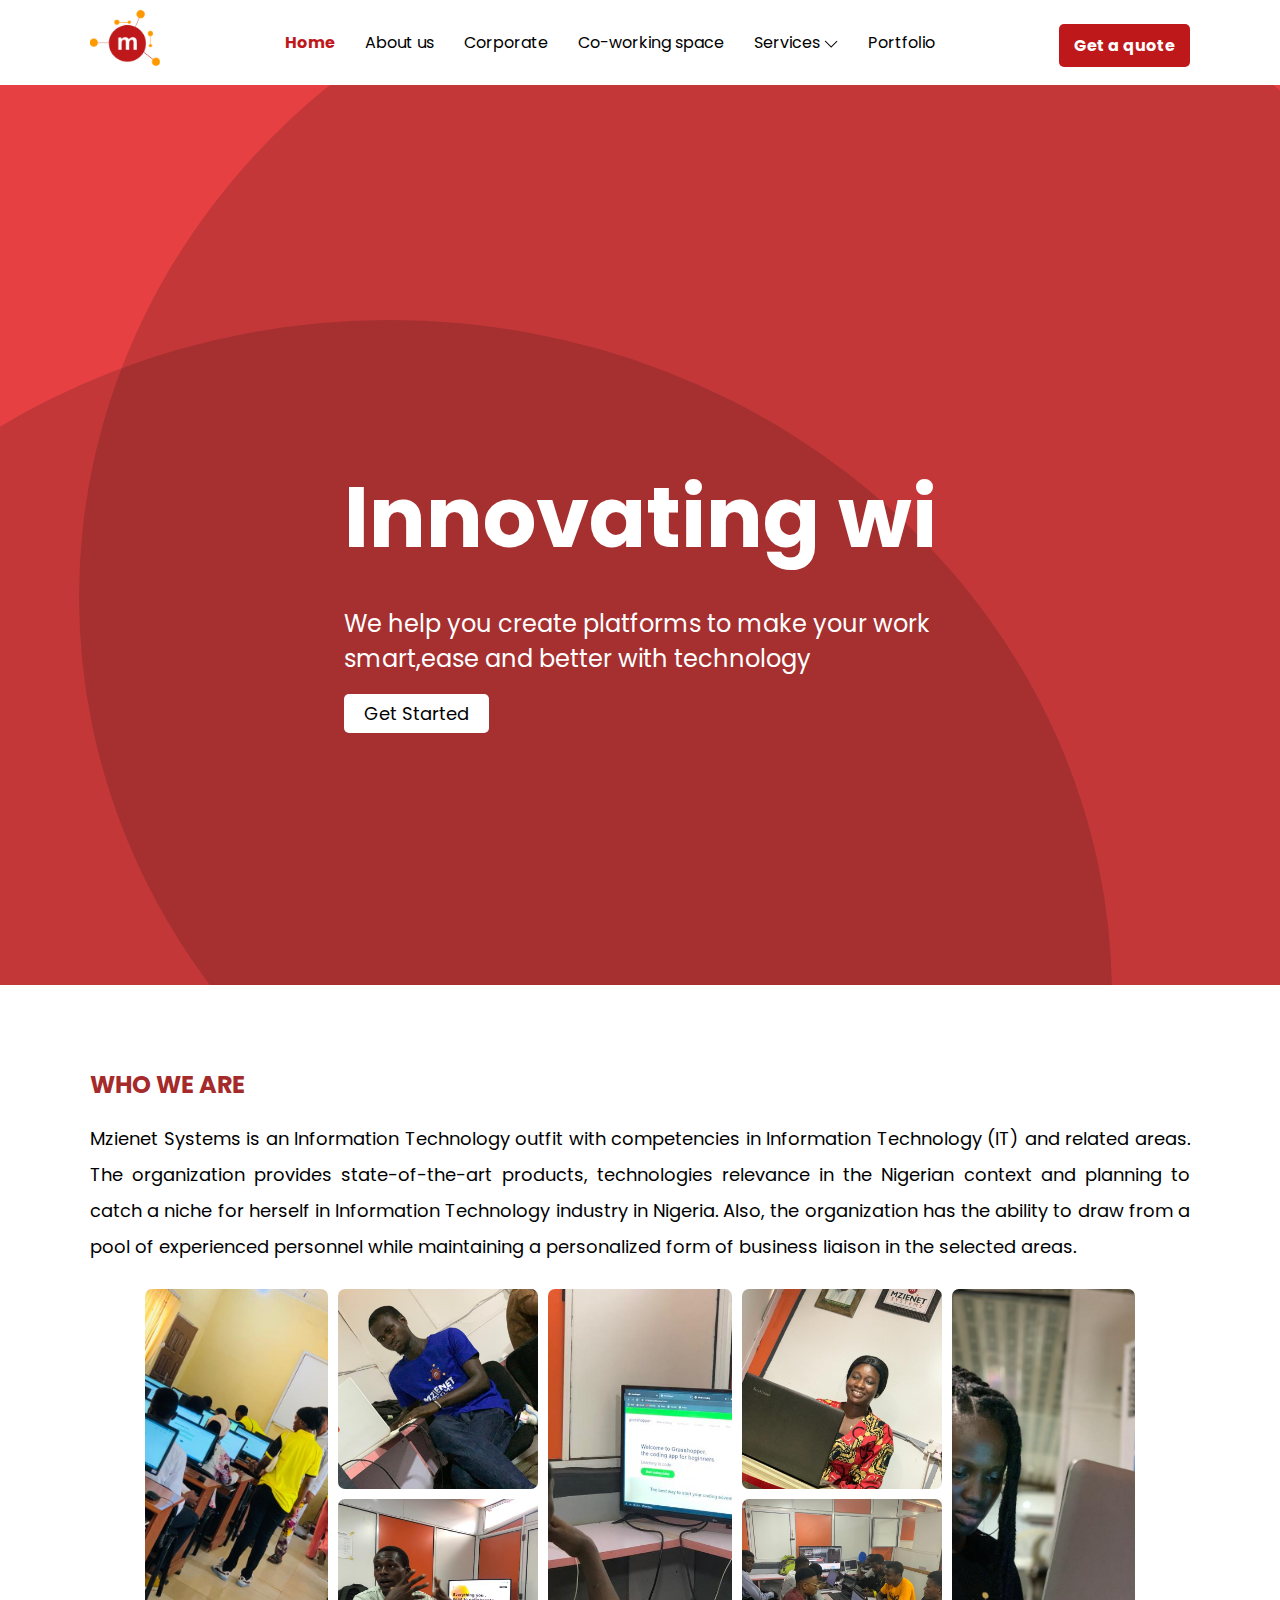
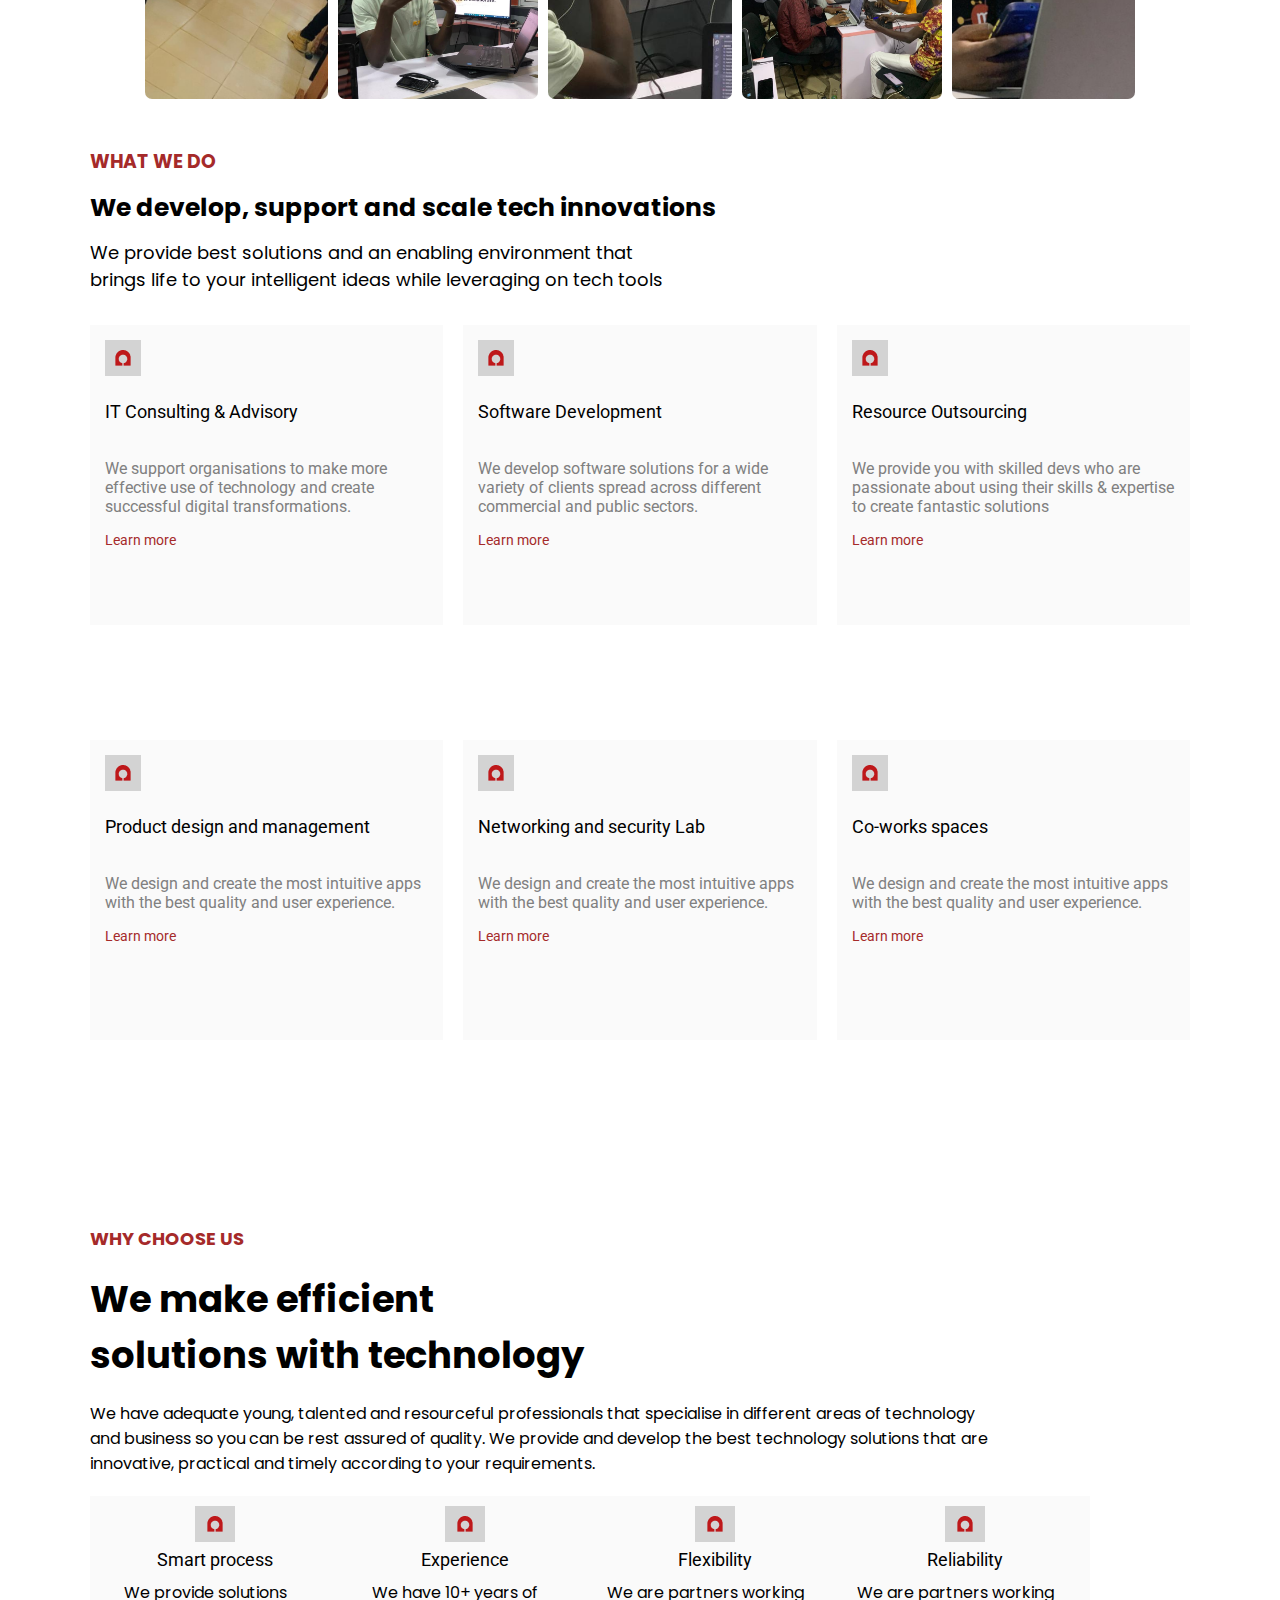
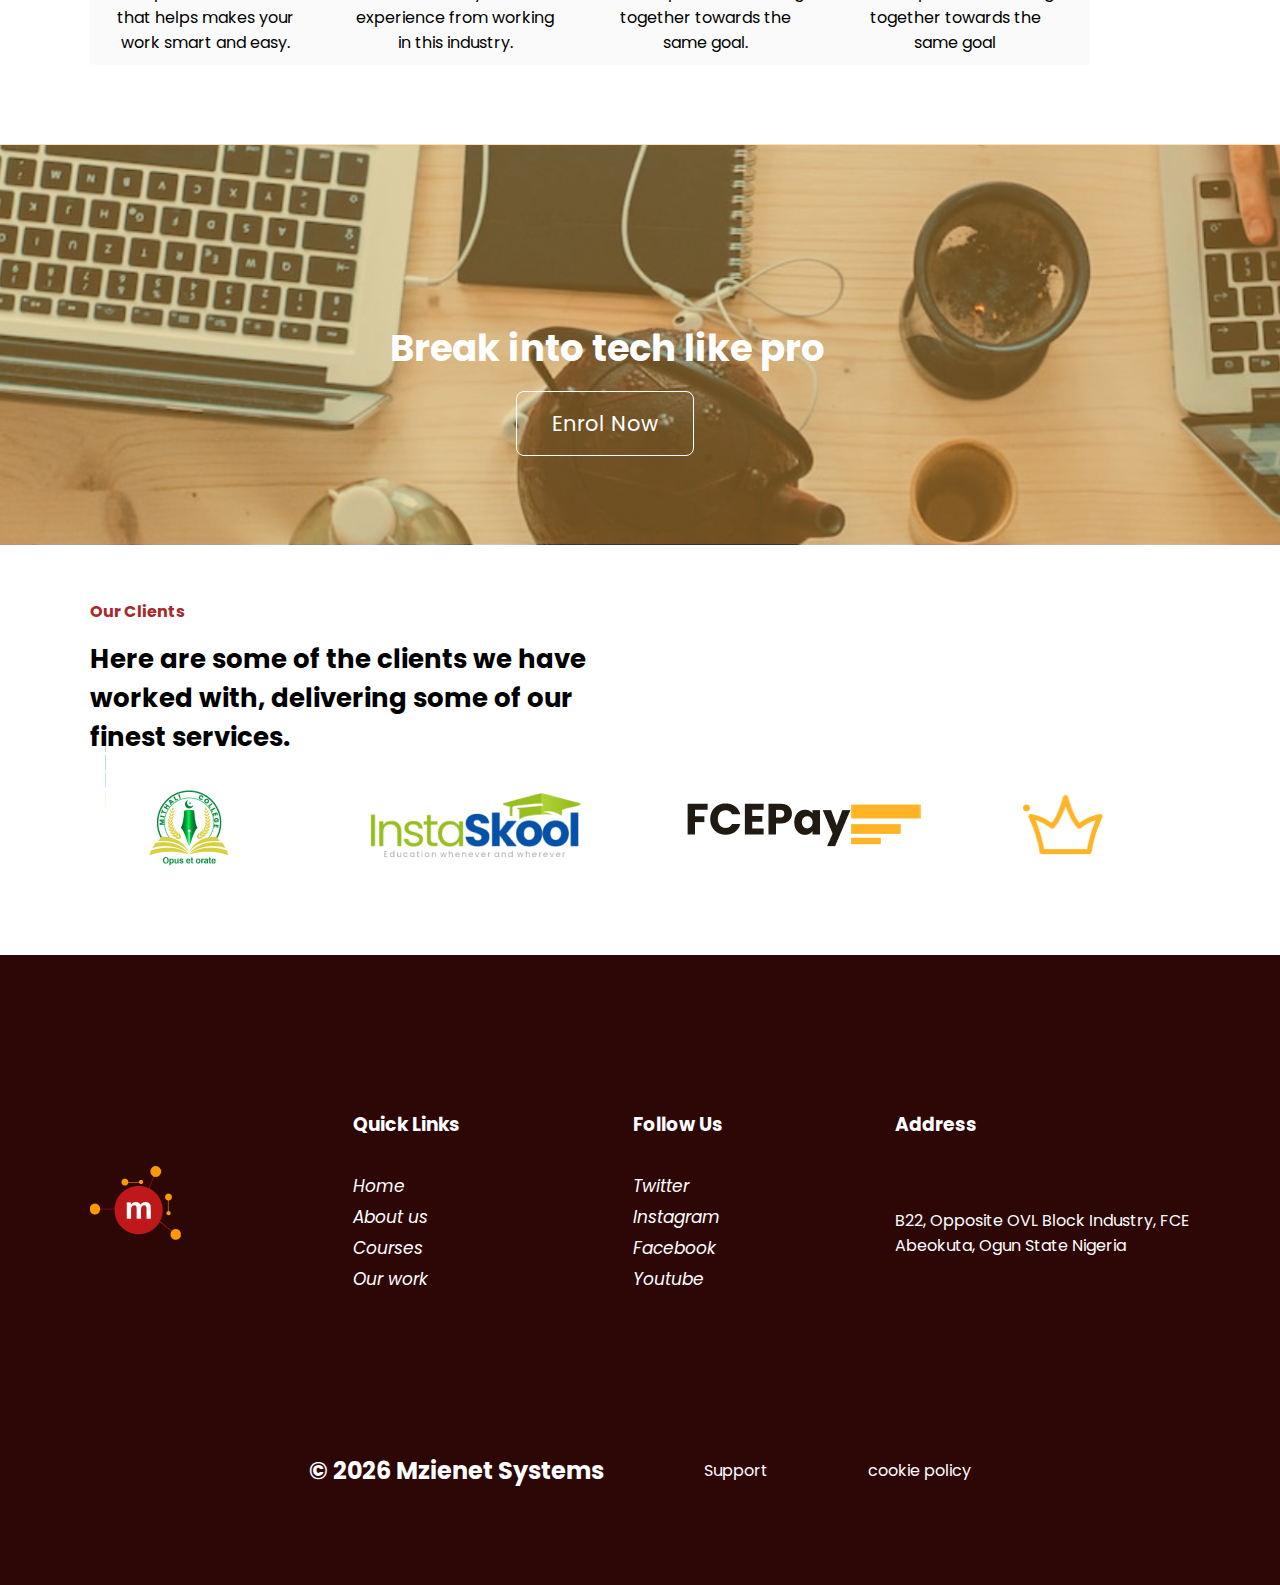
==== commit 9dfc3d88: "landingPageMobileView" ====
--- a/index.html
+++ b/index.html
@@ -17,7 +17,7 @@
       <div class="nav">
         <nav>
           <h2 class="logo">
-            <img src="/images/mzienet.png" width="70px" alt="logo" />
+            <img src="/images/mzienet.png"  alt="logo" />
           </h2>
           <ul>
             <li><a class="active" href="/index.html">Home</a></li>
@@ -36,6 +36,7 @@
             <li><a href="/Portfolio/portfolio.html">Portfolio</a></li>
           </ul>
           <h2 class="get_a_quote"><a href="#">Get a quote</a></h2>
+          <h2 id="menu">  <img src="/images/hamburger.png" width="100%" alt="menu"> </h2>
         </nav>
       </div>
       <!-- Corporation drop down menus -->
@@ -132,6 +133,19 @@
             </div>
             
           </div>
+
+          <!-- Mobile Desc Image -->
+          <div class="mobile-desc-img">
+              <div>
+                    <img id="pics" src="/images/two.JPG" alt="full-view" /> <br>
+                    <div class="scroll-btns">
+                      <i class='bx bx-chevron-left'></i>
+                     <i class='bx bx-chevron-right'></i>
+               </div>
+              
+                  </div>
+              
+          </div>
         </section>
 
         <!-- What we do 
@@ -142,12 +156,12 @@
             <article>
               <h3 class="wwd">WHAT WE DO</h3>
               <h1 class="info-header">
-                We develop, support and <br />
+                We develop, support and 
                 scale tech innovations
               </h1>
               <p class="info-text">
                 We provide best solutions and an enabling environment that
-                brings life to life your intelligent ideas while leveraging on
+                brings life to  your intelligent ideas while leveraging on
                 tech tools
               </p>
             </article>
@@ -178,7 +192,7 @@
               <a href="#" class="item-learn-more">Learn more</a>
             </article>
 
-            <article class="item">
+            <article class="item mobile-absent">
               <img src="/images/omega.png" alt="icon" />
               <h2 class="item-header">Resource Outsourcing</h2>
               <p class="item-text">
@@ -198,7 +212,7 @@
               <a href="#" class="item-learn-more">Learn more</a>
             </article>
 
-            <article class="item">
+            <article class="item mobile-absent">
               <img src="/images/omega.png" alt="icon" />
               <h2 class="item-header">Networking and security Lab</h2>
               <p class="item-text">
@@ -331,7 +345,7 @@
             </ul>
           </article>
 
-          <article>
+          <article id="address">
             <h3 class="address">Address</h3>
             <p class="address">
               B22, Opposite OVL Block Industry, FCE <br />
@@ -345,6 +359,15 @@
           <span>Support</span>
           <span>cookie policy</span>
         </div>
+        <!-- Mobile copyright -->
+        <div class="copyright-mobile">
+          <div>
+            <span>Support</span>
+            <span>cookie policy</span>
+          </div>  
+
+          <h2>&copy; <span class="year"></span> Mzienet Systems</h2>
+        </div>
       </footer>
     </div>
 
--- a/General/general.css
+++ b/General/general.css
@@ -13,6 +13,8 @@
   --white: #ffffff;
   --trans-white: rgba(255, 255, 255, 0.2);
   --max-width: 1100px;
+  --max-width-Laptop:900px;
+  --margin-mobile: 0 3em;
 }
 
 * {
@@ -45,6 +47,9 @@
   max-width: var(--max-width);
   margin: auto;
 }
+nav h2.logo img{
+  width: 70px;
+}
 
 nav ul {
   display: flex;
@@ -80,7 +85,9 @@
 nav h2.get_a_quote a:hover {
   background-color: var(--yellow);
 }
-
+nav h2#menu{
+  display: none;
+}
 /* Drop down */
 #dropdown1,
 #dropdown2 {
@@ -201,6 +208,9 @@
   height: 40px;
   align-items: center;
 }
+footer .copyright-mobile{
+  display: none;
+}
 
 h1.placeholder {
   margin: 3em 0 3em 6em;
@@ -230,3 +240,131 @@
     transform: scale(1);
   }
 }
+/* Laptop L Design */
+@media (max-width:1024px){
+  .defWidth {
+    max-width: var(--max-width-Laptop);
+    margin: 0 auto;
+    margin: var(--margin-mobile);
+        
+  }
+  
+  /*  Nav Menu Styling */
+  nav {
+    max-width: var(--max-width-Laptop);
+  }
+  
+
+nav ul {
+  gap: 15px;
+}
+nav ul li a {
+  font-size: 14px;
+}
+nav h2.get_a_quote a {
+  border-radius: 3px;
+  padding: 5px 10px;
+  font-size: 12px;
+  position: relative;
+  right: 2em; 
+  top: -3px;
+}
+nav h2.get_a_quote a:hover {
+  background-color: var(--yellow);
+}
+/* Footer */
+article#address h3.address{
+  top: -1.3em;
+}
+
+article#address p.address{
+  width: 250px;
+}
+
+footer .copyright {
+  display: flex;
+  justify-content: center;
+  gap: 100px;
+  height: 40px;
+  align-items: center;
+}
+footer .copyright-mobile{
+  display: none;
+}
+
+
+}
+  
+
+/*Tablet */
+
+@media (max-width:770px){
+
+  /* Nav menus */
+  nav{
+    margin: var(--margin-mobile);
+
+  }
+nav ul{
+  display: none;
+}
+nav h2.get_a_quote a{
+  display: none;
+}
+nav h2#menu {
+  display: block;
+}
+
+/* Footer */
+footer{
+  height: 75vh;
+}
+footer .footer-contents{
+  margin: var(--margin-mobile);
+}
+footer article#address{
+  display: none;
+  
+}
+footer .copyright {
+  display: none;
+}
+footer .copyright-mobile{
+  display: block;
+}
+footer .copyright-mobile div{
+  display: flex;
+  justify-content: center;
+  gap: 50px;
+}
+footer .copyright-mobile h2{
+  margin: 2em 0;
+  /* padding: 2em 0; */
+  text-align: center;
+}
+}
+
+/* Mobile Designs */
+@media (max-width:520px){
+  nav h2.logo img{
+    width: 50px;
+  }
+}
+
+@media (max-width:435px){
+  footer{
+    height: 100vh;
+  }
+  /* Footer */
+  footer h3{
+    font-size: 12px;
+  }
+  footer .footer-contents article ul li a{
+    font-size: 13px;
+    font-weight: 100;
+  }
+  footer div.copyright-mobile h2{
+    font-size: 16px;
+  }
+}
+
--- a/LandingPage/index.css
+++ b/LandingPage/index.css
@@ -202,7 +202,9 @@
 section.second .desc-images-full-view.active {
   display: flex;
 }
-
+.mobile-desc-img{
+  display: none;
+}
 /* third section */
 
 section.third div.what_we_do {
@@ -295,12 +297,13 @@
   /* margin-top: 2.5em; */
   display: grid;
   grid-template-columns: repeat(4 ,1fr);
-  gap: 30px;
-  justify-content: space-between;
+  gap: 0px;
+  width: 70%;
+  /* justify-content: space-between; */
   align-items: center;
-  margin: 20px auto 0;
-  /* margin-top: 20px; */
-  width: 90%;
+  /* margin: 20px auto 0; */
+  margin-top: 20px;
+  
 }
 section.fourth div.qualities .each-quality{
     background-color: #fafafa;
@@ -407,3 +410,248 @@
 section.fifth span.arrangement {
   display: grid;
 }
+/* Laptop L Design */
+@media (max-width:1024px){
+  /* first section */
+  section.first {
+    background-image: url(/images/landing-mobile-bg.jpg);
+    height: 60vh;
+    text-align: center;
+  }
+  section.first h1.title {
+    font-size: 35px;
+  }
+  section.first p.sub-text {
+    font-size: 16px;
+  }
+  section.first a.get-started {
+    padding: 5px 15px;
+    border-radius: 5px;
+    font-size: 14px;
+  }
+
+  /* second section styling */
+section.second h3.wwa {
+  /* margin-left: 20px; */
+  line-height: 3;
+  color: brown;
+  font-family: 'Poppins', sans-serif;
+  font-size: 24px;
+}
+
+section.second p.desc-text {
+  font-family: 'Poppins', sans-serif;
+  font-size: 15px;
+  line-height: 2;
+}
+
+section.fourth div.qualities{
+  grid-template-columns: repeat(2,1fr);
+  margin: 0 auto;
+  justify-content: space-between;
+  gap: 20px 100px;
+}
+section.fourth div.qualities span{
+  width: 300px;
+}
+
+}
+@media  (max-width:770px) {
+  section.third div.learn-more{
+    grid-template-columns: repeat(2,1fr);
+    height: 120vh;
+    gap: 0;
+  }
+  section.fourth div.qualities{
+    margin-top: 2em;
+  }
+  section.fourth div.qualities div.each-quality{
+    height: 129px;
+    width: 171px;
+    padding: 13px;
+  }
+  section.fourth div.qualities div.each-quality p,
+    section.fourth div.qualities div.each-quality img{
+      position: relative;
+      top: 22px;
+  }
+
+  section.fourth div.qualities span{
+    display: none;
+  }
+
+  section.fifth .customers-logo img{
+    width: 75px;
+    object-fit: contain;
+    justify-content: space-around;
+  }
+  
+  
+}
+
+/* Mobile Design */
+
+@media (max-width:500px){
+  
+  section.first a.get-started {
+    padding: 5px 15px;
+    border-radius: 5px;
+    font-size: 14px;
+  }
+  section.second .desc-images .img {
+    width: 200px;
+    height: 250px;
+    }
+section.second .desc-images {
+  display: none;
+}
+
+section.second div.mobile-desc-img{
+  display: block;
+  width: 100%;
+  height: 50vh;
+  margin: 2em auto 0;
+  
+}
+section.second div.mobile-desc-img div img{
+    width: 100%;
+    height: 300px;
+    border-radius: 10px;
+    object-fit: cover;
+}
+section.second div.mobile-desc-img .scroll-btns{
+  text-align: center;
+}
+section.second div.mobile-desc-img .scroll-btns i{
+  font-size: 34px;
+  color: #fff;
+  background-color: #330001;
+  border-radius: 5px;
+}
+/* third section */
+
+section.third h1.info-header {
+  font-size: 18px;
+  width: 100%;
+}
+section.third p.info-text {
+  font-size: 13px;
+  font-family: 'Poppins', sans-serif;
+  width: 400px;
+}
+section.third div.learn-more {
+  grid-template-columns: 1fr ;
+  row-gap: 5px;
+  height: 210vh;
+}
+section.third div.learn-more article.item {
+  height: 230px;
+}
+section.third div.learn-more article.item h2.item-header {
+  height: 20px;
+  }
+
+section.third div.learn-more article.item p.item-text {
+  font-size: 13px;
+}
+/* fourth section */
+
+section.fourth {
+  width: 83%;
+}
+
+section.fourth h1 {
+  font-size: 17px;
+}
+section.fourth p {
+  font-size: 14px;
+  font-family: 'Poppins', sans-serif;
+  width: 420px;
+  line-height: 22px;
+}
+
+section.fourth div.qualities{
+  margin-top: 2em;
+}
+section.fourth div.qualities div.each-quality{
+  height: 109px;
+  width: 101px;
+  padding: 13px;
+}
+section.fourth div.qualities div.each-quality img{
+  width: 36px;
+}
+section.fourth div.qualities div.each-quality p{
+      position: relative;
+      left: -170px;
+      font-size: 12px;
+  }
+
+  /* Article break into tech */
+
+article.break-into-tech div h2 {
+  font-size: 27px;
+  margin-bottom: 1rem;
+  text-align: center;
+}
+article.break-into-tech div a {
+  border: 1px solid #fff;
+  color: #fff;
+  padding: 10px 25px;
+  border-radius: 8px;
+  text-decoration: none;
+  position: relative;
+  right: -8em;
+  bottom: -1.5rem;
+  font-size: 21px;
+  font-family: 'Poppins', sans-serif;
+}
+
+/* fifth section */
+
+section.fifth h1 {
+  width: 400px;
+  font-size: 16px;
+  font-family: 'Poppins', sans-serif;
+}
+section.fifth .customers-logo img{
+  width: 75px;
+  object-fit: contain;
+  justify-content: space-around;
+}
+
+}
+@media (max-width:435px){
+  section.first {
+    height: 70vh;
+  }
+  section.first h1.title {
+    font-size: 35px;
+  }
+  
+  section.first p.sub-text {
+    font-size: 12px;
+  }
+  section.first a.get-started {
+    padding: 3px 10px;
+    border-radius: 5px;
+    font-size: 12px;
+  }
+  section.second div.mobile-desc-img{
+       height: 60vh;
+    
+      }
+  
+
+}
+@media (max-width:335px){
+  section.first{
+    overflow-x: hidden;
+  }
+}
+
+
+
+
+
+
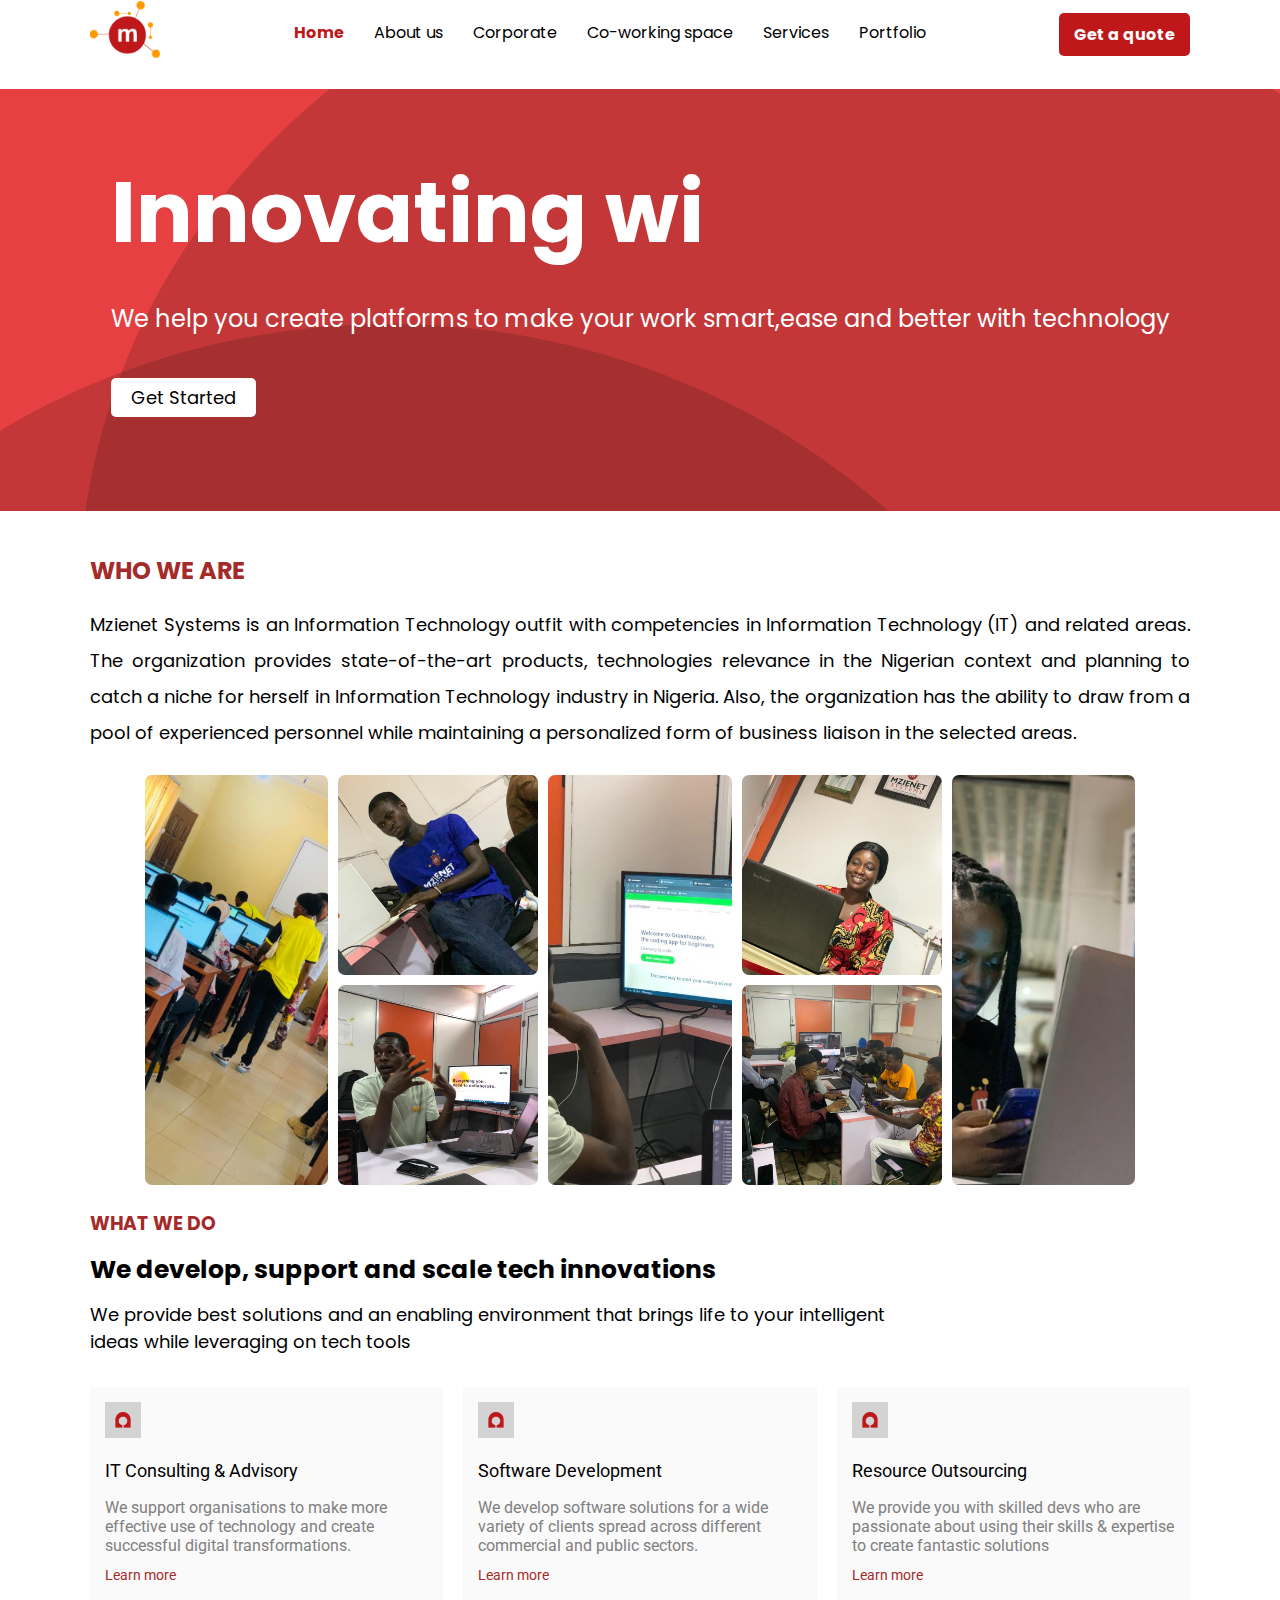
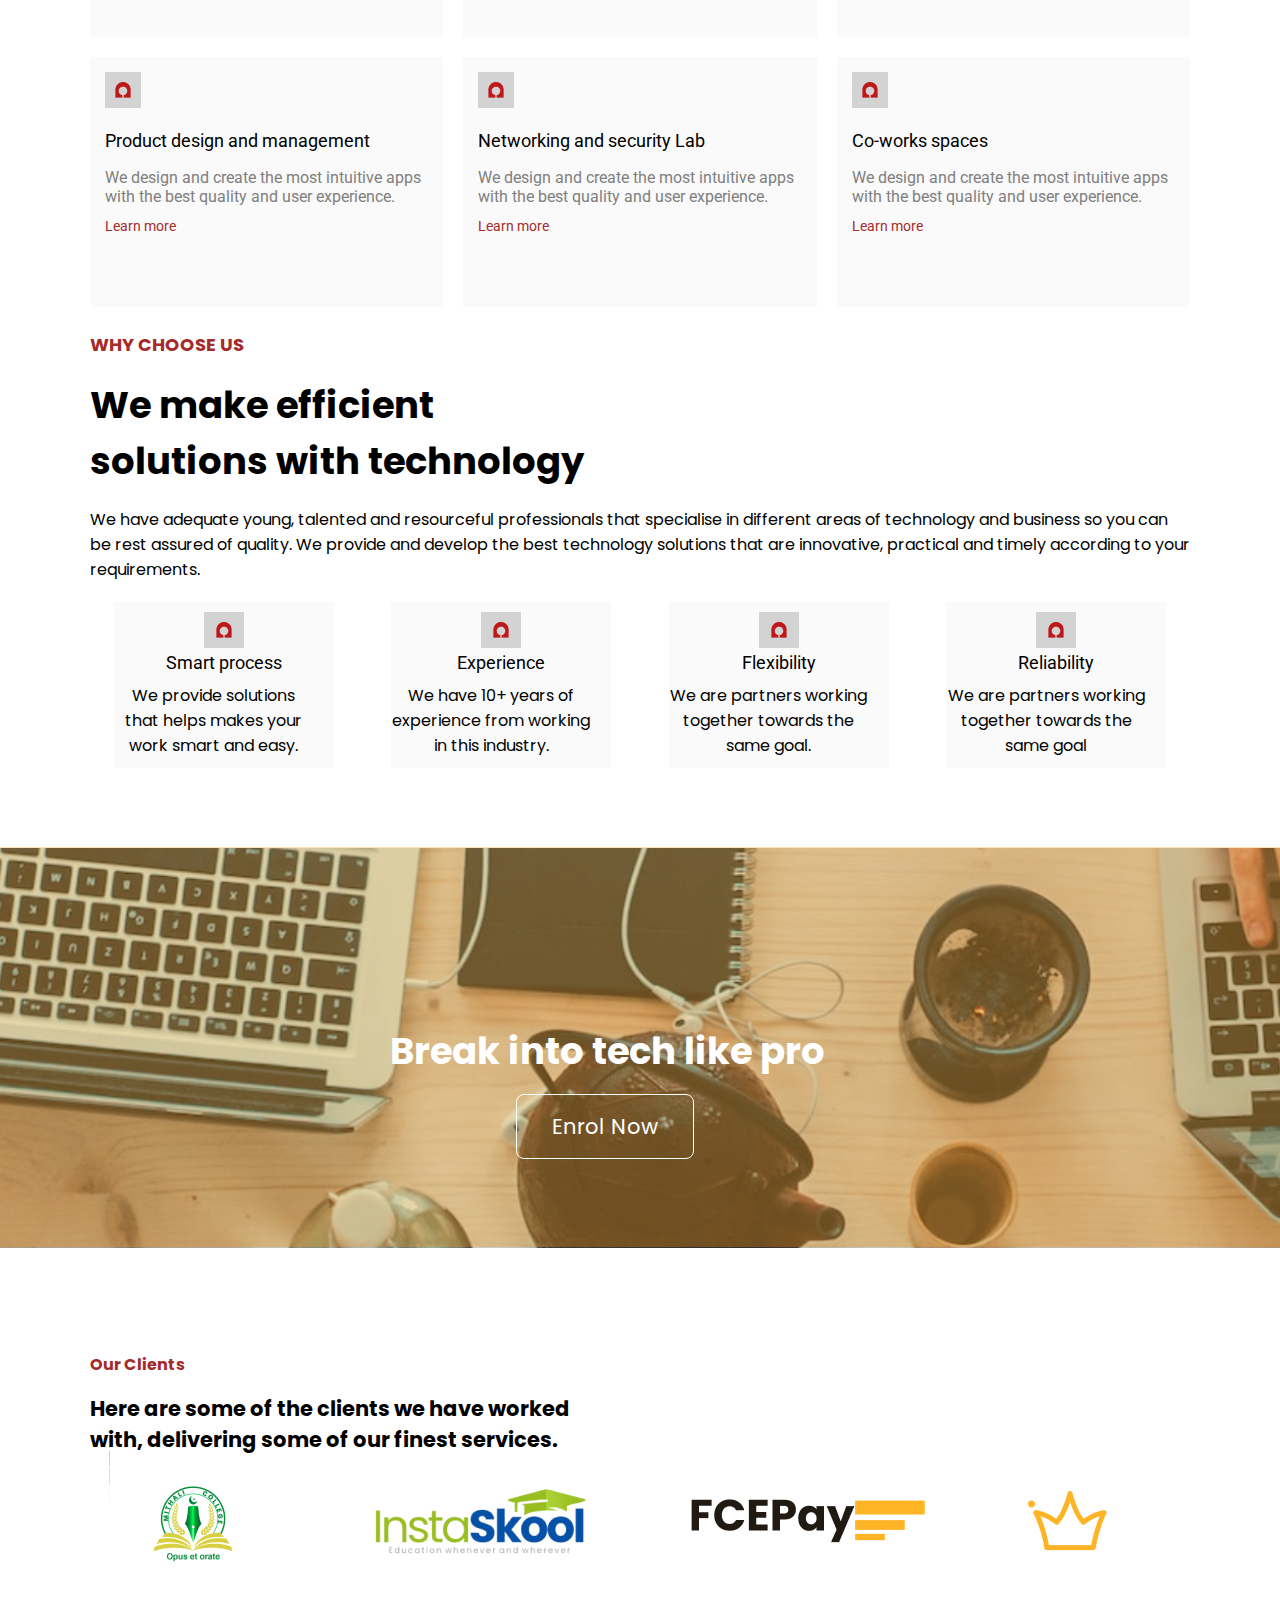
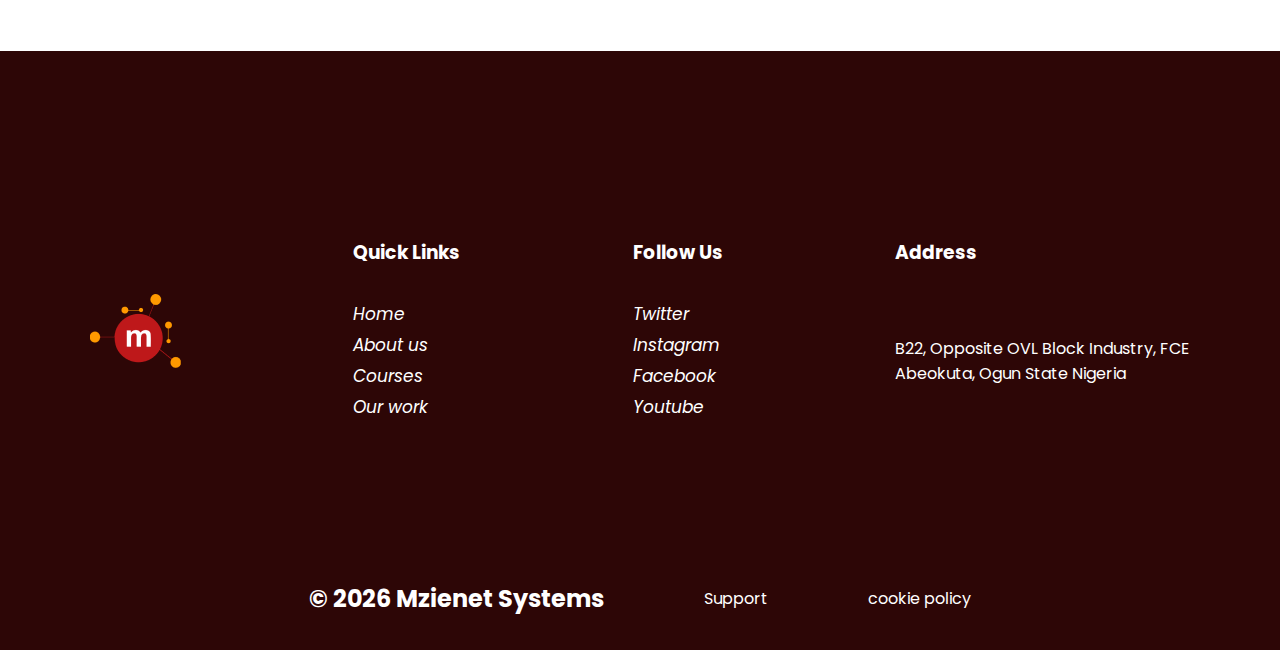
==== commit 76edc551: "left-With-Mobile-About_us" ====
--- a/index.html
+++ b/index.html
@@ -1,328 +1,337 @@
 <!DOCTYPE html>
 <html lang="en">
-  <head>
-    <meta charset="UTF-8" />
-    <meta http-equiv="X-UA-Compatible" content="IE=edge" />
-    <meta name="viewport" content="width=device-width, initial-scale=1.0" />
+<head>
+    <meta charset="UTF-8">
+    <meta http-equiv="X-UA-Compatible" content="IE=edge">
+    <meta name="viewport" content="width=device-width, initial-scale=1.0">
     <title>Mzienet Systems</title>
     <link rel="icon" type="image/x-icon" href="/images/mzienet.png" />
     <link rel="stylesheet" href="/General/general.css" />
     <link rel="stylesheet" href="/LandingPage/index.css" />
     <link href='https://unpkg.com/boxicons@2.1.4/css/boxicons.min.css' rel='stylesheet'>
-  </head>
-  <body>
+    <link rel="stylesheet" href="https://cdnjs.cloudflare.com/ajax/libs/font-awesome/6.1.2/css/all.min.css" integrity="sha512-1sCRPdkRXhBV2PBLUdRb4tMg1w2YPf37qatUFeS7zlBy7jJI8Lf4VHwWfZZfpXtYSLy85pkm9GaYVYMfw5BC1A==" crossorigin="anonymous" referrerpolicy="no-referrer"/>
+ 
+</head>
+<body>
+                        <!--Navigation  -->
+        <div class="nav">
+            <nav>
+                <h2 class="logo">
+                  <img src="/images/mzienet.png"  alt="logo" />
+                </h2>
+                <ul>
+                  <li><a class="active" href="/index.html">Home</a></li>
+                  <li><a href="/AboutPage/about-us.html">About us</a></li>
+                  <li>
+                    <a href="/CorporationPage/corporation.html">Corporate</a>
+                  
+                  </li>
+                  <li>
+                    <a href="/Co-WorkingSpace/co-working.html">Co-working space</a>
+                  </li>
+                  <li>
+                    <a href="/Services/services.html">Services</a>
+                  </li>
+                  <li><a href="/Portfolio/portfolio.html">Portfolio</a></li>
+                </ul>
+                <h2 class="get_a_quote"> <a href="#">Get a quote</a> </h2>
+            <div class="hamburger">
+                <div id="menu" class="fas fa-bars"></div>
+                 <div id="menu-close" class='bx bx-x'></div>
+             </div>
+        </nav>
+       </div>
+
+         <ul class="drop-down">
+    <li><a class="active" href="/index.html">Home</a></li>
+    <li><a href="/AboutPage/about-us.html">About us</a></li>
+    <li><a href="/CorporationPage/corporation.html">Corporate</a></li>
+    <li><a href="/Co-WorkingSpace/co-working.html">Co-working space</a></li>
+    <li><a href="/Services/services.html">Services</a></li>
+    <li><a href="/Portfolio/portfolio.html">Portfolio</a></li>
+         </ul>
+
+        
+
+<!-- First Section -->
+<section class="first">
+     <div class="container">
+        <div>
+            <h1 class="title" id="sliced-text"></h1>
+            <p class="sub-text">
+              We help you create platforms to make your work smart,ease and better with technology
+            </p>
+            <a href="#" class="get-started"> Get Started</a>
+          </div>
+    </div> 
+    
+  </section>
+
+    <!-- Second Section -->
+
+
+ <section class="second">
     <div class="container">
-      <!-- GENERAL INFO -->
-      <!-- Nav Menus -->
-      <div class="nav">
-        <nav>
-          <h2 class="logo">
-            <img src="/images/mzienet.png"  alt="logo" />
-          </h2>
-          <ul>
-            <li><a class="active" href="/index.html">Home</a></li>
-            <li><a href="/AboutPage/about-us.html">About us</a></li>
-            <li>
-              <a href="/CorporationPage/corporation.html">Corporate</a>
+
+        
+        <h3 class="wwa">WHO WE ARE</h3>
+
+        <p class="desc-text">
+          Mzienet Systems is an Information Technology outfit with
+          competencies in Information Technology (IT) and related areas. The
+          organization provides state-of-the-art products, technologies
+          relevance in the Nigerian context and planning to catch a niche for
+          herself in Information Technology industry in Nigeria. Also, the
+          organization has the ability to draw from a pool of experienced
+          personnel while maintaining a personalized form of business liaison
+          in the selected areas.
+        </p>
+        <div class="desc-images">
+            <div class="img">
+              <img src="/images/three.JPG" alt="desc-image" />
+            </div>
+            <div class="img">
+              <img src="/images/five.JPG" alt="desc-image" />
+            </div>
+            <div class="img">
+              <img src="/images/four.JPG" alt="desc-image" />
+            </div>
+            <div class="img">
+            <img src="/images/two.JPG" alt="desc-image" />
+            </div>
+            <div class="img">
+              <img src="/images/six.JPG" alt="desc-image" />
+            </div>
+            <div class="img">
+              <img src="/images/nine.JPG" alt="desc-image" />
+            </div>
+            <div class="img">
+              <img src="/images/seven.JPG" alt="desc-image" />
+            </div>
+        </div>
+
+        <div class="desc-images-full-view">
+           <div class="imageDisplay animate">
+              <div class="getImage">
+                  <i class='bx bx-chevron-left'></i>
+                  <img id="pics" src="/images/two.JPG" alt="full-view" />
+                  <i class='bx bx-chevron-right'></i>
+              </div>
+              <img
+                id="close-btn"
+                src="/images/cancel.png"
+                width="80px"
+                alt="close-btn"
+              />
+           </div>
+          
+        </div>
+
+        <!-- Mobile Desc Image -->
+        <div class="mobile-desc-img">
+            <div>
+                  <img id="pics" src="/images/two.JPG" alt="full-view" /> <br>
+                  <div class="scroll-btns">
+                      <i class='bx bx-chevron-left'></i>
+                      <i class='bx bx-chevron-right'></i>
+                   </div>
             
-            </li>
-            <li>
-              <a href="/Co-WorkingSpace/co-working.html">Co-working space</a>
-            </li>
-            <li>
-              <a href="/Services/services.html">Services</a>
-              <img src="/images/dropdown.png" id="dropdown2" alt="" />
-            </li>
-            <li><a href="/Portfolio/portfolio.html">Portfolio</a></li>
-          </ul>
-          <h2 class="get_a_quote"><a href="#">Get a quote</a></h2>
-          <h2 id="menu">  <img src="/images/hamburger.png" width="100%" alt="menu"> </h2>
-        </nav>
-      </div>
-      <!-- Corporation drop down menus -->
-
-      <ul class="drop-down-menus">
-        <li><a href="#">Training</a></li>
-        <li><a href="#">Courses</a></li>
-        <li><a href="#">Consultation</a></li>
-        <li><a href="#">Business Training</a></li>
-        <li><a href="#">Data Services</a></li>
-      </ul>
-
-      <!-- Services drop down menus -->
-      <ul class="services-drop-down">
-        <li><a href="#">Web Development</a></li>
-        <li><a href="#">Software Development</a></li>
-        <li><a href="#">UI/UX</a></li>
-        <li><a href="#">Mobile Development</a></li>
-      </ul>
-      <!-- END OF GENERAL INFO -->
-
-      <!-- First Section -->
-      <section class="first">
-        <div class="one">
-          <h1 class="title" id="sliced-text"></h1>
-          <p class="sub-text">
-            We help you create platforms to make your work <br />
-            <span class="animated-text"
-              >smart,ease and better with technology</span
-            >
-          </p>
-          <a href="#" class="get-started"> Get Started</a>
-        </div>
-      </section>
-
-      <!-- Display Image -->
-      <!-- <div class="display-image">
-                <img src="/images/displayImage.svg" alt="display-image">
-            </div> -->
-      <!-- Who we are   
-                Second Section
-            -->
-      <div class="defWidth">
-        <section class="second">
-          <h3 class="wwa">WHO WE ARE</h3>
-
-          <p class="desc-text">
-            Mzienet Systems is an Information Technology outfit with
-            competencies in Information Technology (IT) and related areas. The
-            organization provides state-of-the-art products, technologies
-            relevance in the Nigerian context and planning to catch a niche for
-            herself in Information Technology industry in Nigeria. Also, the
-            organization has the ability to draw from a pool of experienced
-            personnel while maintaining a personalized form of business liaison
-            in the selected areas.
-          </p>
-          <div class="desc-images">
-            <div class="img">
-              <img src="/images/three.JPG" alt="desc-image" />
-            </div>
-            <div class="img">
-              <img src="/images/five.JPG" alt="desc-image" />
-            </div>
-            <div class="img">
-              <img src="/images/four.JPG" alt="desc-image" />
-            </div>
-            <div class="img">
-              <img src="/images/two.JPG" alt="desc-image" />
-            </div>
-            <div class="img">
-              <img src="/images/six.JPG" alt="desc-image" />
-            </div>
-            <div class="img">
-              <img src="/images/nine.JPG" alt="desc-image" />
-            </div>
-            <div class="img">
-              <img src="/images/seven.JPG" alt="desc-image" />
-            </div>
-          </div>
-
-          <div class="desc-images-full-view">
-            <div class="imageDisplay animate">
-                <div class="getImage">
-                    <i class='bx bx-chevron-left'></i>
-                    <img id="pics" src="/images/two.JPG" alt="full-view" />
-                    <i class='bx bx-chevron-right'></i>
-                </div>
-                <img
-                  id="close-btn"
-                  src="/images/cancel.png"
-                  width="80px"
-                  alt="close-btn"
-                />
             </div>
             
-          </div>
-
-          <!-- Mobile Desc Image -->
-          <div class="mobile-desc-img">
-              <div>
-                    <img id="pics" src="/images/two.JPG" alt="full-view" /> <br>
-                    <div class="scroll-btns">
-                      <i class='bx bx-chevron-left'></i>
-                     <i class='bx bx-chevron-right'></i>
-               </div>
-              
-                  </div>
-              
-          </div>
-        </section>
-
-        <!-- What we do 
+        </div>
+
+    </div>   
+</section>
+
+ <!-- What we do 
                 Third Section
             -->
-        <section class="third">
-          <div class="what_we_do">
-            <article>
-              <h3 class="wwd">WHAT WE DO</h3>
-              <h1 class="info-header">
-                We develop, support and 
-                scale tech innovations
-              </h1>
-              <p class="info-text">
-                We provide best solutions and an enabling environment that
-                brings life to  your intelligent ideas while leveraging on
-                tech tools
-              </p>
-            </article>
-
-            <!-- <article>
-                        <img src="images/omega.png" alt="">
-                    </article> -->
+  <section class="third">
+        <div class="container">
+            <div class="what_we_do">
+                <article>
+                  <h3 class="wwd">WHAT WE DO</h3>
+                  <h1 class="info-header">
+                    We develop, support and 
+                    scale tech innovations
+                  </h1>
+                  <p class="info-text">
+                    We provide best solutions and an enabling environment that
+                    brings life to  your intelligent ideas while leveraging on
+                    tech tools
+                  </p>
+                </article>
+    
+            </div>
+
+            <div class="learn-more">
+                <article class="item">
+                  <img src="/images/omega.png" alt="icon" />
+                  <h2 class="item-header">IT Consulting & Advisory</h2>
+                  <p class="item-text">
+                    We support organisations to make more effective use of
+                    technology and create successful digital transformations.
+                  </p>
+                  <a href="#" class="item-learn-more">Learn more</a>
+                </article>
+    
+                <article class="item">
+                  <img src="/images/omega.png" alt="icon" />
+                  <h2 class="item-header">Software Development</h2>
+                  <p class="item-text">
+                    We develop software solutions for a wide variety of clients
+                    spread across different commercial and public sectors.
+                  </p>
+                  <a href="#" class="item-learn-more">Learn more</a>
+                </article>
+    
+                <article class="item mobile-absent">
+                  <img src="/images/omega.png" alt="icon" />
+                  <h2 class="item-header">Resource Outsourcing</h2>
+                  <p class="item-text">
+                    We provide you with skilled devs who are passionate about using
+                    their skills & expertise to create fantastic solutions
+                  </p>
+                  <a href="#" class="item-learn-more">Learn more</a>
+                </article>
+    
+                <article class="item">
+                  <img src="/images/omega.png" alt="icon" />
+                  <h2 class="item-header">Product design and management</h2>
+                  <p class="item-text">
+                    We design and create the most intuitive apps with the best
+                    quality and user experience.
+                  </p>
+                  <a href="#" class="item-learn-more">Learn more</a>
+                </article>
+    
+                <article class="item mobile-absent">
+                  <img src="/images/omega.png" alt="icon" />
+                  <h2 class="item-header">Networking and security Lab</h2>
+                  <p class="item-text">
+                    We design and create the most intuitive apps with the best
+                    quality and user experience.
+                  </p>
+                  <a href="#" class="item-learn-more">Learn more</a>
+                </article>
+    
+                <article class="item">
+                  <img src="/images/omega.png" alt="icon" />
+                  <h2 class="item-header">Co-works spaces</h2>
+                  <p class="item-text">
+                    We design and create the most intuitive apps with the best
+                    quality and user experience.
+                  </p>
+                  <a href="#" class="item-learn-more">Learn more</a>
+                </article>
           </div>
-
-          <div class="learn-more">
-            <article class="item">
-              <img src="/images/omega.png" alt="icon" />
-              <h2 class="item-header">IT Consulting & Advisory</h2>
-              <p class="item-text">
-                We support organisations to make more effective use of
-                technology and create successful digital transformations.
-              </p>
-              <a href="#" class="item-learn-more">Learn more</a>
-            </article>
-
-            <article class="item">
-              <img src="/images/omega.png" alt="icon" />
-              <h2 class="item-header">Software Development</h2>
-              <p class="item-text">
-                We develop software solutions for a wide variety of clients
-                spread across different commercial and public sectors.
-              </p>
-              <a href="#" class="item-learn-more">Learn more</a>
-            </article>
-
-            <article class="item mobile-absent">
-              <img src="/images/omega.png" alt="icon" />
-              <h2 class="item-header">Resource Outsourcing</h2>
-              <p class="item-text">
-                We provide you with skilled devs who are passionate about using
-                their skills & expertise to create fantastic solutions
-              </p>
-              <a href="#" class="item-learn-more">Learn more</a>
-            </article>
-
-            <article class="item">
-              <img src="/images/omega.png" alt="icon" />
-              <h2 class="item-header">Product design and management</h2>
-              <p class="item-text">
-                We design and create the most intuitive apps with the best
-                quality and user experience.
-              </p>
-              <a href="#" class="item-learn-more">Learn more</a>
-            </article>
-
-            <article class="item mobile-absent">
-              <img src="/images/omega.png" alt="icon" />
-              <h2 class="item-header">Networking and security Lab</h2>
-              <p class="item-text">
-                We design and create the most intuitive apps with the best
-                quality and user experience.
-              </p>
-              <a href="#" class="item-learn-more">Learn more</a>
-            </article>
-
-            <article class="item">
-              <img src="/images/omega.png" alt="icon" />
-              <h2 class="item-header">Co-works spaces</h2>
-              <p class="item-text">
-                We design and create the most intuitive apps with the best
-                quality and user experience.
-              </p>
-              <a href="#" class="item-learn-more">Learn more</a>
-            </article>
-          </div>
-        </section>
-
+      
+        </div>   
+    </section>
+      
         <!-- Why choose us
                 fourth section
             -->
 
-        <section class="fourth">
-          <h3 class="wcu">WHY CHOOSE US</h3>
-          <h1 class="choose-us-header">
-            We make efficient <br />
-            solutions with technology
-          </h1>
-          <p class="choose-us-text">
-            We have adequate young, talented and resourceful professionals that
-            specialise in different areas of technology and business so you can
-            be rest assured of quality. We provide and develop the best
-            technology solutions that are innovative, practical and timely
-            according to your requirements.
-          </p>
-
-          <div class="qualities">
-            <div class="each-quality">
-              <img src="/images/omega.png" alt="logo" />
-              <p>Smart process</p>
-              <span
-                >We provide solutions that helps makes your work smart and easy.
-              </span>
-            </div>
-            <div class="each-quality">
-              <img src="/images/omega.png" alt="logo" />
-              <p>Experience</p>
-              <span
-                >We have 10+ years of experience from working in this industry.
-              </span>
-            </div>
-            <div class="each-quality">
-              <img src="/images/omega.png" alt="logo" />
-              <p>Flexibility</p>
-              <span
-                >We are partners working together towards the same goal.
-              </span>
-            </div>
-            <div class="each-quality">
-              <img src="/images/omega.png" alt="logo" />
-              <p>Reliability</p>
-              <span
-                >We are partners working together towards the same goal</span
-              >
-            </div>
-          </div>
-        </section>
-      </div>
-      <!-- Break into tech like pro -->
-      <article class="break-into-tech">
-        <!-- <img src="/images/displayImage.svg" alt="img"> -->
-        <div>
-          <h2>Break into tech like pro</h2>
-          <a href="#">Enrol Now</a>
-        </div>
-      </article>
-
-      <!-- Our clients
-                fifth section
-            -->
-
-      <div class="defWidth">
-        <section class="fifth">
-          <h3 class="our-clients">Our Clients</h3>
-          <h1>
-            Here are some of the clients we have worked with, delivering some of
-            our finest services.
-          </h1>
-          <div class="customers-logo">
-            <img src="/images/mitahli.png" alt="logo" />
-            <img src="/images/Instaskool.png" alt="logo" />
-            <div class="fce">
-              <img src="/images/FCEPay.png" alt="logo" />
-              <span class="arrangement">
-                <img src="/images/fce2.png" width="70px" alt="logo" />
-                <img src="/images/fce2.png" width="50px" alt="logo" />
-                <img src="/images/fce2.png" width="30px" alt="logo" />
-              </span>
-            </div>
-
-            <img src="/images/crown.png" width="80px" alt="logo" />
-          </div>
-        </section>
-      </div>
-      <!-- Footer -->
+     <section class="fourth">
+        <div class="container">
+                <h3 class="wcu">WHY CHOOSE US</h3>
+                <h1 class="choose-us-header">
+                  We make efficient <br />
+                  solutions with technology
+                </h1>
+                <p class="choose-us-text">
+                  We have adequate young, talented and resourceful professionals that
+                  specialise in different areas of technology and business so you can
+                  be rest assured of quality. We provide and develop the best
+                  technology solutions that are innovative, practical and timely
+                  according to your requirements.
+                </p>
+
+                <div class="qualities">
+                    <div class="each-quality">
+                      <img src="/images/omega.png" alt="logo" />
+                      <p>Smart process</p>
+                      <span>
+                          We provide solutions that helps makes your work smart and easy.
+                      </span>
+                    </div>
+                    <div class="each-quality">
+                      <img src="/images/omega.png" alt="logo" />
+                      <p>Experience</p>
+                      <span>
+                        We have 10+ years of experience from working in this industry.
+                      </span>
+                    </div>
+                    <div class="each-quality">
+                      <img src="/images/omega.png" alt="logo" />
+                      <p>Flexibility</p>
+                      <span
+                        >We are partners working together towards the same goal.
+                      </span>
+                    </div>
+                    <div class="each-quality">
+                      <img src="/images/omega.png" alt="logo" />
+                      <p>Reliability</p>
+                      <span
+                        >We are partners working together towards the same goal</span
+                      >
+                    </div>
+               </div>
+  
+        </div>
+                
+      
+  </section>
+               
+   <!-- Break into tech like pro -->
+ <article class="break-into-tech">
+    <div>
+      <h2>Break into tech like pro</h2>
+      <a href="#">Enrol Now</a>
+    </div>
+  </article>
+
+  <!-- Our clients
+            fifth section
+        -->
+
+  
+ <section class="fifth">
+    <div class="container">
+        <h3 class="our-clients">Our Clients</h3>
+        <h1>
+          Here are some of the clients we have worked with, delivering some of
+          our finest services.
+        </h1>
+
+        <div class="customers-logo">
+          <img src="/images/mitahli.png" alt="logo" />
+          <img src="/images/Instaskool.png" alt="logo" />
+          <div class="fce">
+            <img src="/images/FCEPay.png" alt="logo" />
+            <span class="arrangement">
+              <img src="/images/fce2.png" width="70px" alt="logo" />
+              <img src="/images/fce2.png" width="50px" alt="logo" />
+              <img src="/images/fce2.png" width="30px" alt="logo" />
+            </span>
+        </div>
+
+        <img src="/images/crown.png"  alt="logo" />
+        <!-- width="80px" -->
+      </div>    
+    </div>
+      
+</section>
+  
+
+
+
+
+
+ <!-- Footer -->
       <footer>
-        <div class="footer-contents defWidth">
+        <div class="footer-contents container">
           <img src="/images/mzienet.png" alt="logo" />
 
           <article>
@@ -369,10 +378,11 @@
           <h2>&copy; <span class="year"></span> Mzienet Systems</h2>
         </div>
       </footer>
-    </div>
-
-    <!-- JavaScript -->
-    <script src="/General/general.js"></script>
-    <script src="/LandingPage/index.js"></script>
-  </body>
-</html>
+
+
+        <!-- JS -->
+        <script src="/LandingPage/index.js"></script>
+        <script src="/General/general.js"></script>
+        
+</body>
+</html>--- a/General/general.css
+++ b/General/general.css
@@ -2,247 +2,219 @@
 
   @import url('https://fonts.googleapis.com/css2?family=Inter:wght@100;200&display=swap');
 
-
-:root {
-  --dark-red: #330001;
-  --red: #be181a;
-  --yellow: #fab736;
-  --light-yellow: #fff5e2;
-  --grey: #fafafa;
-  --dark-grey: #b7b7b7;
-  --white: #ffffff;
-  --trans-white: rgba(255, 255, 255, 0.2);
-  --max-width: 1100px;
-  --max-width-Laptop:900px;
-  --margin-mobile: 0 3em;
-}
-
-* {
-  box-sizing: border-box;
-  margin: 0;
-  padding: 0;
-}
-
-.defWidth {
-  max-width: var(--max-width);
-  margin: 0 auto;
-}
-
-body {
-  font-family: 'Poppins', sans-serif;
-}
-
-/*  Nav Menu Styling */
-.nav {
-  background-color: var(--white);
-  position: sticky;
-  top: 0;
-  z-index: 100;
-}
-nav {
-  display: flex;
-  justify-content: space-between;
-  align-items: center;
-  height: 85px;
-  max-width: var(--max-width);
-  margin: auto;
-}
-nav h2.logo img{
-  width: 70px;
-}
-
-nav ul {
-  display: flex;
-  gap: 30px;
-  list-style: none;
-}
-nav ul li a {
-  text-decoration: none;
-  color: black;
-  transition: all 500ms;
-  font-size: 20px;
-  font-family: 'Poppins', sans-serif;
-  font-weight: 400;
-  font-size: 16px;
-}
-nav ul li a.active {
-  color: var(--red);
-  font-weight: 700;
-}
-nav ul li a:hover {
-  text-decoration: none;
-  color: var(--red);
-}
-nav h2.get_a_quote a {
-  text-decoration: none;
-  color: #fff;
-  background-color: var(--red);
-  border-radius: 5px;
-  padding: 10px 15px;
-  font-family: 'Poppins', sans-serif;
-  font-size: 16px;
-}
-nav h2.get_a_quote a:hover {
-  background-color: var(--yellow);
-}
-nav h2#menu{
-  display: none;
-}
-/* Drop down */
-#dropdown1,
-#dropdown2 {
-  cursor: pointer;
-  transition: all 250ms;
-}
-#dropdown1:hover,
-#dropdown2:hover {
-  background-color: var(--yellow);
-}
-
-/* Corporation drop down */
-ul.drop-down-menus {
-  display: grid;
-  grid-template-columns: 1fr 1fr;
-  width: 300px;
-  height: 130px;
-  list-style: none;
-  background-color: gray;
-  padding: 10px 20px;
-  position: absolute;
-  border-radius: 7px;
-  left: 35%;
-  top: -100%;
-  transition: all 250ms;
-  z-index: 1000000000;
-}
-ul.drop-down-menus.active {
-  top: 70px;
-}
-
-ul.drop-down-menus li a {
-  text-decoration: none;
-  color: #fff;
-  font-size: 17px;
-  transition: all 500ms;
-}
-ul.drop-down-menus li a:hover {
-  color: var(--yellow);
-}
-
-/* Services drop down */
-
-ul.services-drop-down {
-  width: 200px;
-  background-color: gray;
-  height: 130px;
-  list-style: none;
-  background-color: gray;
-  padding: 10px 20px;
-  position: absolute;
-  line-height: 30px;
-  border-radius: 7px;
-  right: 27%;
-  top: -100%;
-  transition: all 250ms;
-  z-index: 111111111;
-}
-ul.services-drop-down.active {
-  top: 70px;
-}
-ul.services-drop-down li a {
-  text-decoration: none;
-  color: #fff;
-  font-size: 17px;
-  transition: all 500ms;
-}
-ul.services-drop-down li a:hover {
-  color: var(--yellow);
-}
-
-/* Footer */
+  :root {
+    --dark-red: #330001;
+    --red: #be181a;
+    --yellow: #fab736;
+    --light-yellow: #fff5e2;
+    --grey: #fafafa;
+    --dark-grey: #b7b7b7;
+    --white: #ffffff;
+    --trans-white: rgba(255, 255, 255, 0.2);
+    --max-width: 1100px;
+    --max-width-Laptop:900px;
+    --margin-mobile: 0 1.5em;
+  }
+
+  * {
+    box-sizing: border-box;
+    margin: 0;
+    padding: 0;
+  }
+  body{
+    overflow-x: hidden;
+  }
+  .container{
+    max-width: var(--max-width);
+    margin: 0 auto;
+  }
+  section{
+    margin-top: 1.5em;
+  }
+
+  div.nav{
+    background-color: var(--white);
+    position: sticky;
+    top: 0;
+    z-index: 100;
+  }
+
+  nav {
+    display: flex;
+    justify-content: space-between;
+    align-items: center;
+    height: 65px;
+    max-width: var(--max-width);
+    margin: auto;
+  }
+
+  nav h2.logo img{
+    width: 70px;
+  }
+  
+  nav ul {
+    display: flex;
+    gap: 30px;
+    list-style: none;
+  }
+  nav ul li a {
+    text-decoration: none;
+    color: black;
+    transition: all 500ms;
+    font-size: 20px;
+    font-family: 'Poppins', sans-serif;
+    font-weight: 400;
+    font-size: 16px;
+  }
+  nav ul li a.active {
+    color: var(--red);
+    font-weight: 700;
+  }
+  nav ul li a:hover {
+    text-decoration: none;
+    color: var(--red);
+  }
+  nav h2.get_a_quote a {
+    text-decoration: none;
+    color: #fff;
+    background-color: var(--red);
+    border-radius: 5px;
+    padding: 10px 15px;
+    font-family: 'Poppins', sans-serif;
+    font-size: 16px;
+  }
+  nav h2.get_a_quote a:hover {
+    background-color: var(--yellow);
+  }
+  nav h2#menu{
+    display: none;
+  }
+    /* Mobile Nav */
+    .hamburger{
+      height: 65px;
+      display: none;
+    }
+    .hamburger #menu {
+      font-size: 35px; 
+      animation: animatezoom-rotate1 0.4s ease-out;
+    }
+    @keyframes animatezoom-rotate1 {
+      from {
+        transform: rotate(360deg);
+      }
+      to {
+        transform: rotate(0deg);
+      }
+    }
+    .hamburger #menu-close{
+      font-size:300%;
+      /* margin-top: -5px; */
+      animation: animatezoom-rotate 0.4s ease-in;
+    }
+    @keyframes animatezoom-rotate {
+      from {
+        transform: rotate(0deg);
+      }
+      to {
+        transform: rotate(360deg);
+      }
+    }
+    .drop-down{
+      display: none;
+      background: #2d0606f5;
+      backdrop-filter: blur(100px);
+      position: fixed;
+      padding-top: 10%;
+      z-index: 100;
+      width: 100%;
+      height: 43%;
+      text-align: center;
+      -webkit-animation: animatezoom 0.4s ease-out;
+      animation: animatezoom 0.4s ease-in;
+    
+    }
+    @-webkit-keyframes animatezoom {
+      from{
+        -webkit-transform: scale(0);
+      }
+      to {
+        -webkit-transform: scale(1);
+      }
+    }
+    @keyframes animatezoom {
+      from {
+        transform: scale(0);
+      }
+      to {
+        transform: scale(1);
+      }
+    }
+    
+    .drop-down li a{
+     text-decoration: none;
+     font-size: 300%;
+     color: #fff;
+     text-align: center;
+     line-height: 230%;
+     
+    }
+    .drop-down li a.active{
+      color: #fab736;
+    }
+
+  /* Footer */
 
 footer {
-  height: 70vh;
-  background-color: #2D0606;
-  color: #fff;
-  font-family: 'Poppins', sans-serif;
-  margin-top: 80px;
-}
-footer .footer-contents {
-  margin-top: 2em;
-  /* display: grid;
-    grid-template-columns: 1fr 1fr 1fr 1fr; */
-  height: 55vh;
-  display: flex;
-  justify-content: space-between;
-  align-items: center;
-}
-footer .footer-contents article h3 {
-  margin-bottom: 1.7em;
-}
-
-footer .footer-contents article h3.address {
-  position: relative;
-  top: -2em;
-}
-footer .footer-contents article ul {
-  list-style: none;
-  line-height: 30px;
-}
-footer .footer-contents article ul li a {
-  text-decoration: none;
-  color: #fff;
-  font-size: 17px;
-  font-style: oblique;
-  transition: all 500ms;
-}
-
-footer .footer-contents article ul li a:hover {
-  color: var(--yellow);
-}
-
-footer .copyright {
-  display: flex;
-  justify-content: center;
-  gap: 100px;
-  height: 40px;
-  align-items: center;
-}
-footer .copyright-mobile{
-  display: none;
-}
-
-h1.placeholder {
-  margin: 3em 0 3em 6em;
-  text-transform: uppercase;
-  color: var(--red);
-}
-/* * Add Zoom animation to modal content */ 
-.animate {
-  -webkit-animation: animatezoom 0.4s;
-  animation: animatezoom 0.4s;
-}
-
-@-webkit-keyframes animatezoom {
-  from {
-    -webkit-transform: scale(0);
-  }
-  to {
-    -webkit-transform: scale(1);
-  }
-}
-
-@keyframes animatezoom {
-  from {
-    transform: scale(0);
-  }
-  to {
-    transform: scale(1);
-  }
-}
-/* Laptop L Design */
+    padding: 2em 0;
+    background-color: #2D0606;
+    color: #fff;
+    font-family: 'Poppins', sans-serif;
+    /* margin-top: 80px; */
+  }
+  footer .footer-contents {
+    height: 55vh;
+    display: flex;
+    justify-content: space-between;
+    align-items: center;
+  }
+  footer .footer-contents article h3 {
+    margin-bottom: 1.7em;
+  }
+  
+  footer .footer-contents article h3.address {
+    position: relative;
+    top: -2em;
+  }
+  footer .footer-contents article ul {
+    list-style: none;
+    line-height: 30px;
+  }
+  footer .footer-contents article ul li a {
+    text-decoration: none;
+    color: #fff;
+    font-size: 17px;
+    font-style: oblique;
+    transition: all 500ms;
+  }
+  
+  footer .footer-contents article ul li a:hover {
+    color: var(--yellow);
+  }
+  
+  footer .copyright {
+    display: flex;
+    justify-content: center;
+    gap: 100px;
+    height: 40px;
+    align-items: center;
+  }
+  footer .copyright-mobile{
+    display: none;
+  }
+
+  /* Laptop L Design */
 @media (max-width:1024px){
-  .defWidth {
+  .container {
     max-width: var(--max-width-Laptop);
     margin: 0 auto;
     margin: var(--margin-mobile);
@@ -315,10 +287,37 @@
   display: block;
 }
 
+/* Mobile Nav */
+.hamburger{
+  display: grid;
+  align-content: center;
+ }
+ .hamburger #menu{
+  display:block;
+  
+ }
+ .hamburger #menu-close{
+  display: none;
+ }
+.hamburger #menu-close.active{
+  display: block;
+}
+.hamburger #menu.active{
+  display: none;
+}
+.drop-down.active{
+  display: block;
+}
+.drop-down{
+  height: 80%;
+}
+.drop-down li a{
+  line-height: 200%;
+  font-size: 180%;
+}
+
 /* Footer */
-footer{
-  height: 75vh;
-}
+
 footer .footer-contents{
   margin: var(--margin-mobile);
 }
@@ -339,7 +338,6 @@
 }
 footer .copyright-mobile h2{
   margin: 2em 0;
-  /* padding: 2em 0; */
   text-align: center;
 }
 }
@@ -349,12 +347,17 @@
   nav h2.logo img{
     width: 50px;
   }
+  footer .footer-contents {
+    height: fit-content;
+    padding: 5rem 0;
+    display: flex;
+    justify-content: space-between;
+    align-items: center;
+  }
 }
 
 @media (max-width:435px){
-  footer{
-    height: 100vh;
-  }
+  
   /* Footer */
   footer h3{
     font-size: 12px;
@@ -366,5 +369,8 @@
   footer div.copyright-mobile h2{
     font-size: 16px;
   }
-}
-
+
+}
+
+
+  --- a/LandingPage/index.css
+++ b/LandingPage/index.css
@@ -1,657 +1,565 @@
-body {
-  overflow-x: hidden;
+body{
+    overflow-x:hidden ;
 }
-div.margin-specifier {
-  margin-left: 8.2em;
-}
+
 /* First section styling */
 section.first {
-  background-image: url(/images/landingPage-bg.svg);
-  background-size: cover;
-  height: 100vh;
-  display: flex;
-  justify-content: space-around;
-  align-items: center;
-}
-section.first .one {
-  max-width: var(--max-width);
-  margin: 0 auto;
-}
-section.first h1.title {
-  color: #fff;
-  font-family: 'Poppins', sans-serif;
-  font-size: 85px;
-  /* width: 500px; */
-  margin-top: 1.3em;
-}
-section.first p.sub-text {
-  margin: 1em 0;
-  color: #fff;
-  font-size: 24px;
-  font-family: 'Poppins', sans-serif;
-  font-weight: 400;
-}
-section.first a.get-started {
-  font-family: 'Poppins', sans-serif;
-  background-color: #fff;
-  padding: 7px 20px;
-  text-decoration: none;
-  border-radius: 5px;
-  color: black;
-  transition: color 500ms;
-  margin-bottom: 3em;
-  font-size: 18px;
-}
-section.first a.get-started:hover {
-  color: brown;
-}
-section.first div.two {
-  margin-top: 5em;
-}
-/* section.first img{
-    position: relative;
-    left: -180px;
+    background-image: url(/images/landingPage-bg.svg);
+    background-size: cover;
+    padding: 60px 0 100px;
+    display: flex;
+    justify-content: space-around;
+    align-items: center;
+  }
+  
+  section.first h1.title {
+    color: #fff;
+    font-family: 'Poppins', sans-serif;
+    font-size: 85px;
+  }
+  section.first p.sub-text {
+    margin: 1em 0 2em;
+    color: #fff;
+    font-size: 24px;
+    font-family: 'Poppins', sans-serif;
+    font-weight: 400;
+  }
+  section.first a.get-started {
+    font-family: 'Poppins', sans-serif;
+    background-color: #fff;
+    padding: 7px 20px;
+    text-decoration: none;
+    border-radius: 5px;
+    color: black;
+    transition: color 500ms;
+    font-size: 18px;
+  }
+  section.first a.get-started:hover {
+    color: brown;
+  }
+  
+
+  /* second section styling */
+section.second {
+    text-align: justify;
+    position: relative;
+  }
+  section.second h3.wwa {
+    line-height: 3;
+    color: brown;
+    font-family: 'Poppins', sans-serif;
+    font-size: 24px;
+  }
+  
+  section.second p.desc-text {
+    font-family: 'Poppins', sans-serif;
+    font-size: 18px;
+    line-height: 2;
+  }
+  
+  section.second .desc-images {
+    margin: 1.5rem auto;
+    display: grid;
+    grid-template-columns: repeat(5, 1fr);
+    grid-template-rows: repeat(2, 1fr);
+    width: 90%;
+    gap: 10px;
+  }
+  /* section.second .desc-images.inactive {
+    display: none;
+  } */
+  section.second .desc-images .img {
+    width: 200px;
+    height: 200px;
+    border-radius: 7px;
+    cursor: pointer;
+    overflow: hidden;
+  }
+  section.second .desc-images img {
+    width: 100%;
+    height: 100%;
+    object-fit: cover;
+    transition: all 0.3s ease;
+  }
+  
+  section.second .desc-images img:hover {
+    transform: scale(1.5);
+  }
+  
+  section.second .desc-images .img:first-child {
+    grid-row: span 2;
+    width: 100%;
+    height: 100%;
+  }
+  section.second .desc-images .img:nth-child(3) {
+    grid-column: 3;
+    grid-row: span 2;
+    width: 100%;
+    height: 100%;
+  }
+  section.second .desc-images .img:nth-child(5) {
+    grid-column: 5;
+    grid-row: span 2;
+    width: 100%;
+    height: 100%;
+  }
+  
+   section.second .desc-images-full-view {
+    display: none;
+    justify-content: center;
+    align-items: center;
+    position: fixed;
+    z-index: 100;
+    background-color: rgba(0, 0, 0, 0.56);
+    backdrop-filter: blur(5px);
+    top: 0;
+    left: 0;
+    right: 0;
+    bottom: 0;
+  }
+  
+  .desc-images-full-view .imageDisplay {
+    width: 60%;
+    height: 70%;
+    background-color: var(--white);
     border-radius: 10px;
-} */
-
-/* Display Image */
-
-/* div.display-image{
+    position: relative;
+    overflow: hidden;
+  }
+  /* Add Zoom animation to modal content */
+  
+  section.second .desc-images-full-view #close-btn {
+    position: absolute;
+    top: 30px;
+    right: 30px;
+    padding: 5px;
+    border-radius: 50%;
+    cursor: pointer;
+    transition: background-color 0.3s;
+  }
+  
+  section.second .desc-images-full-view #close-btn:hover,
+  .desc-images-full-view .imageDisplay .getImage i:hover {
+    background-color: var(--red);
+    color: var(--white);
+  }
+  
+  .desc-images-full-view .imageDisplay .getImage {
     display: flex;
+    align-items: center;
+    justify-content: space-around;
+    height: 100%;
+  }
+  .desc-images-full-view .imageDisplay .getImage i {
+    font-size: 32px;
+    padding: 10px;
+    border-radius: 50%;
+    cursor: pointer;
+    transition: background-color 0.3s;
+  }
+  
+  .desc-images-full-view .imageDisplay .getImage img {
+    width: 400px;
+  }
+  
+  section.second .desc-images-full-view.active {
+    display: flex;
+  }
+  .mobile-desc-img{
+    display: none;
+  }
+
+  /* third section */
+
+section.third div.what_we_do {
+    margin-bottom: 2em;
+  }
+  section.third h3.wwd {
+    color: brown;
+    font-family: 'Poppins', sans-serif;
+  }
+  section.third h1.info-header {
+    margin: 0.5em 0;
+    font-size: 25px;
+    font-family: 'Poppins', sans-serif;
+  }
+  section.third p.info-text {
+    font-size: 18px;
+    font-family: 'Poppins', sans-serif;
+    padding-right:  15em;
+  }
+  section.third div.learn-more {
+    display: grid;
+    grid-template-columns: repeat(auto-fit,minmax(300px,1fr));
+    gap: 20px;
+  }
+  section.third div.learn-more article.item {
+    height: 250px;
+    padding: 15px;
+    text-decoration: none;
+    background-color: #fafafa;
+    
+  }
+  section.third div.learn-more article.item img {
+    background-color: lightgrey;
+    padding: 10px 10px;
+  }
+  section.third div.learn-more article.item h2.item-header {
+    margin: 1em 0;
+    height: 20px;
+    font-family: 'Roboto', sans-serif;
+    font-weight: 400;
+    font-size: 18px;
+  }
+  
+  section.third div.learn-more article.item p.item-text {
+    color: gray;
+    font-size: 16px;
+    margin-bottom: 0.7em;
+    font-family: 'Roboto', sans-serif;
+  }
+  section.third div.learn-more article.item a {
+    text-decoration: none;
+    color: brown;
+    font-size: 14px;
+    transition: all 500ms;
+    font-family: 'Roboto', sans-serif;
+  }
+  section.third div.learn-more article.item a:hover {
+    color: gold;
+  }
+  
+  /* fourth section */
+
+
+  section.fourth h3 {
+    color: brown;
+    font-family: 'Poppins', sans-serif;
+    font-size: 18px;
+  }
+  section.fourth h1 {
+    margin: 0.5em 0;
+    font-size: 37px;
+    font-family: 'Poppins', sans-serif;
+  }
+  section.fourth p {
+    font-size: 16px;
+    font-family: 'Poppins', sans-serif;
+  }
+  
+  section.fourth div.qualities {
+    display: grid;
+    grid-template-columns: repeat(4 ,1fr);
+    gap: 10px;
+    align-items: center;
+    place-items: center;
+    margin-top: 20px;
+    
+  }
+  section.fourth div.qualities .each-quality{
+      background-color: #fafafa;
+      padding: 10px;
+      text-align: center;
+      /* width: 250px; */
+  }
+  section.fourth div.qualities img {
+    background-color: lightgray;
+    padding: 10px 12px;
+  }
+  section.fourth div.qualities p {
+    font-family: 'Roboto', sans-serif;
+    font-size: 18px;
+    margin-bottom: 10px;
+  }
+  section.fourth div.qualities span {
+    position: relative;
+    display: inline-block;
+    width: 200px;
+    left: -10px;
+    font-family: 'Poppins', sans-serif;
+  }
+  
+  /* Article break into tech */
+
+article.break-into-tech {
+    margin-top: 5em;
+    height: 400px;
+    background-image: url(/images/displayImage.svg);
+    background-repeat: no-repeat;
+    background-size: cover;
+  }
+  article.break-into-tech::after {
+    content: '';
+    display: inline-block;
+    width: 100%;
+    height: 400px;
+    background: rgba(255, 153, 0, 0.3);
+    z-index: 0.5;
+    position: relative;
+    top:-5.5em;
+  }
+  article.break-into-tech div {
+    color: #fff;
+    z-index: 10;
+    margin:  auto;
+    width: 500px;
+    position: relative;
+    bottom: -175px;
+  }
+  
+  article.break-into-tech div h2 {
+    font-size: 37px;
+    font-family: 'Poppins', sans-serif;
+    /* margin-bottom: 1rem; */
+  }
+  article.break-into-tech div a {
+    border: 1px solid #fff;
+    color: #fff;
+    padding: 17px 35px;
+    border-radius: 8px;
+    text-decoration: none;
+    position: relative;
+    right: -6em;
+    bottom: -2rem;
+    font-size: 21px;
+    font-family: 'Poppins', sans-serif;
+  }
+  
+  /* fifth section */
+    section.fifth {
+        padding: 5em 0;
+    }
+    section.fifth h3 {
+    color: brown;
+    margin-bottom: 1em;
+    font-size: 16px;
+    font-family: 'Poppins', sans-serif;
+  }
+  section.fifth h1 {
+    width: 500px;
+    font-size: 21px;
+    font-family: 'Poppins', sans-serif;
+  }
+  section.fifth .customers-logo {
+    position: relative;
+    left: -2em;
+    margin-top: 1em;
+    display: flex;
+    justify-content: space-around;
+    height: 100px;
+    align-items: center;
+  }
+  
+  section.fifth div.fce {
+    display: flex;
+  }
+  section.fifth span.arrangement {
+    display: grid;
+  }
+
+  /* Laptop L Design */
+@media (max-width:1024px){
+    /* first section */
+    section.first {
+      background-image: url(/images/landing-mobile-bg.jpg);
+      text-align: center;
+    }
+    section.first h1.title {
+      font-size: 35px;
+    }
+    section.first p.sub-text {
+      font-size: 16px;
+    }
+    section.first a.get-started {
+      padding: 5px 15px;
+      border-radius: 5px;
+      font-size: 14px;
+    }
+  
+    /* second section styling */
+  section.second h3.wwa {
+    line-height: 3;
+    color: brown;
+    font-family: 'Poppins', sans-serif;
+    font-size: 24px;
+  }
+  
+  section.second p.desc-text {
+    font-family: 'Poppins', sans-serif;
+    font-size: 15px;
+    line-height: 2;
+  }
+  
+  section.fourth div.qualities{
+    grid-template-columns: repeat(2,1fr);
+    margin: 0 auto;
+    justify-content: space-between;
+    gap: 20px 100px;
+  }
+  section.fourth div.qualities span{
+    width: 300px;
+  }
+  
+  }
+  @media  (max-width:770px) {
+    
+    section.fourth div.qualities{
+      margin-top: 2em;
+    }
+    section.fourth div.qualities div.each-quality{
+      height: 129px;
+      width: 171px;
+      padding: 13px;
+    }
+    section.fourth div.qualities div.each-quality p,
+      section.fourth div.qualities div.each-quality img{
+        position: relative;
+        top: 22px;
+    }
+  
+    section.fourth div.qualities span{
+      display: none;
+    }
+  
+    section.fifth .customers-logo img{
+      width: 75px;
+      object-fit: contain;
+      justify-content: space-around;
+    }
+    
+    
+  }
+  
+  /* Mobile Design */
+  
+  @media (max-width:500px){
+    
+    section.first a.get-started {
+      padding: 1rem 2rem;
+      border-radius: 5px;
+      font-size: 14px;
+    }
+    section.second .desc-images .img {
+      width: 200px;
+      height: 250px;
+      }
+  section.second .desc-images {
+    display: none;
+  }
+  
+  section.second div.mobile-desc-img{
+    display: block;
+    width: 100%;
+    height: 50vh;
+    margin: 2em auto 0;
+    
+  }
+  section.second div.mobile-desc-img div img{
+      width: 100%;
+      height: 300px;
+      border-radius: 10px;
+      object-fit: cover;
+  }
+  section.second div.mobile-desc-img .scroll-btns{
+    text-align: center;
+  }
+  section.second div.mobile-desc-img .scroll-btns i{
+    font-size: 34px;
+    color: #fff;
+    background-color: #330001;
+    border-radius: 5px;
+  }
+  /* third section */
+  
+  section.third h1.info-header {
+    font-size: 18px;
+    width: 100%;
+  }
+  section.third p.info-text {
+    font-size: 13px;
+    font-family: 'Poppins', sans-serif;
+    width: 400px;
+  }
+ 
+  
+  /* fourth section */
+  
+  section.fourth {
+    width: 100%;
+  }
+  
+  section.fourth h1 {
+    font-size: 17px;
+  }
+  section.fourth p {
+    font-size: 14px;
+    font-family: 'Poppins', sans-serif;
+    /* width: 420px; */
+    width: auto;
+    line-height: 22px;
+  }
+  
+  section.fourth div.qualities{
+    display: grid;
     justify-content: center;
-
-}
-div.display-image img{
-    border-radius: 10px;
-    width: 680px;
-    height: 300px;
-    position: relative;
-    top: -8.5em;
-    
-} */
-
-/* second section styling */
-section.second {
-  /* width: 80%; */
-  margin-top: 4em;
-  text-align: justify;
-  position: relative;
-}
-section.second h3.wwa {
-  line-height: 3;
-  color: brown;
-  font-family: 'Poppins', sans-serif;
-  font-size: 24px;
-}
-
-section.second p.desc-text {
-  font-family: 'Poppins', sans-serif;
-  font-size: 18px;
-  line-height: 2;
-}
-
-section.second .desc-images {
-  margin: 1.5rem auto;
-  display: grid;
-  grid-template-columns: repeat(5, 1fr);
-  grid-template-rows: repeat(2, 1fr);
-  width: 90%;
-  gap: 10px;
-}
-section.second .desc-images.inactive {
-  display: none;
-}
-section.second .desc-images .img {
-  width: 200px;
-  height: 200px;
-  border-radius: 7px;
-  cursor: pointer;
-  overflow: hidden;
-}
-section.second .desc-images img {
-  width: 100%;
-  height: 100%;
-  object-fit: cover;
-  transition: all 0.3s ease;
-}
-
-section.second .desc-images img:hover {
-  transform: scale(1.5);
-}
-
-section.second .desc-images .img:first-child {
-  grid-row: span 2;
-  width: 100%;
-  height: 100%;
-}
-section.second .desc-images .img:nth-child(3) {
-  grid-column: 3;
-  grid-row: span 2;
-  width: 100%;
-  height: 100%;
-}
-section.second .desc-images .img:nth-child(5) {
-  grid-column: 5;
-  grid-row: span 2;
-  width: 100%;
-  height: 100%;
-}
-
-/* section.second  .desc-images .image.db img{
-    height: 90px;
-    
-} */
-section.second .desc-images-full-view {
-  display: none;
-  justify-content: center;
-  align-items: center;
-  position: fixed;
-  z-index: 100;
-  background-color: rgba(0, 0, 0, 0.56);
-  backdrop-filter: blur(5px);
-  top: 0;
-  left: 0;
-  right: 0;
-  bottom: 0;
-}
-
-.desc-images-full-view .imageDisplay {
-  width: 60%;
-  height: 70%;
-  background-color: var(--white);
-  border-radius: 10px;
-  position: relative;
-  overflow: hidden;
-}
-/* Add Zoom animation to modal content */
-
-section.second .desc-images-full-view #close-btn {
-  position: absolute;
-  top: 30px;
-  right: 30px;
-  padding: 5px;
-  border-radius: 50%;
-  cursor: pointer;
-  transition: background-color 0.3s;
-}
-
-section.second .desc-images-full-view #close-btn:hover,
-.desc-images-full-view .imageDisplay .getImage i:hover {
-  background-color: var(--red);
-  color: var(--white);
-}
-
-.desc-images-full-view .imageDisplay .getImage {
-  display: flex;
-  align-items: center;
-  justify-content: space-around;
-  height: 100%;
-}
-.desc-images-full-view .imageDisplay .getImage i {
-  font-size: 32px;
-  padding: 10px;
-  border-radius: 50%;
-  cursor: pointer;
-  transition: background-color 0.3s;
-}
-
-.desc-images-full-view .imageDisplay .getImage img {
-  width: 400px;
-}
-
-section.second .desc-images-full-view.active {
-  display: flex;
-}
-.mobile-desc-img{
-  display: none;
-}
-/* third section */
-
-section.third div.what_we_do {
-  margin: 3em 0 2em;
-  /* display: flex;
-    justify-content: space-around; */
-}
-section.third h3.wwd {
-  color: brown;
-  font-family: 'Poppins', sans-serif;
-}
-section.third h1.info-header {
-  margin: 0.5em 0;
-  font-size: 25px;
-  font-family: 'Poppins', sans-serif;
-}
-section.third p.info-text {
-  font-size: 18px;
-  font-family: 'Poppins', sans-serif;
-  width: 600px;
-}
-section.third div.learn-more {
-  margin: auto;
-  display: grid;
-  grid-template-columns: 1fr 1fr 1fr;
-  gap: 20px;
-  height: 90vh;
-}
-section.third div.learn-more article.item {
-  /* width: 250px; */
-  height: 300px;
-  padding: 15px;
-  text-decoration: none;
-  background-color: #fafafa;
-  
-}
-section.third div.learn-more article.item img {
-  background-color: lightgrey;
-  padding: 10px 10px;
-}
-section.third div.learn-more article.item h2.item-header {
-  margin: 1em 0;
-  height: 40px;
-  font-family: 'Roboto', sans-serif;
-  font-weight: 400;
-  font-size: 18px;
-}
-
-section.third div.learn-more article.item p.item-text {
-  color: gray;
-  font-size: 16px;
-  margin-bottom: 0.7em;
-  font-family: 'Roboto', sans-serif;
-}
-section.third div.learn-more article.item a {
-  text-decoration: none;
-  color: brown;
-  font-size: 14px;
-  transition: all 500ms;
-  font-family: 'Roboto', sans-serif;
-}
-section.third div.learn-more article.item a:hover {
-  color: gold;
-}
-/* fourth section */
-
-section.fourth {
-  width: 83%;
-  /* margin: 2em auto; */
-}
-section.fourth h3 {
-  color: brown;
-  margin-top: 5em;
-  font-family: 'Poppins', sans-serif;
-  font-size: 18px;
-}
-section.fourth h1 {
-  margin: 0.5em 0;
-  font-size: 37px;
-  font-family: 'Poppins', sans-serif;
-}
-section.fourth p {
-  font-size: 16px;
-  font-family: 'Poppins', sans-serif;
-  /* width: 400px; */
-}
-
-section.fourth div.qualities {
-    /* max-width: var(--max-width); */
-  /* margin-top: 2.5em; */
-  display: grid;
-  grid-template-columns: repeat(4 ,1fr);
-  gap: 0px;
-  width: 70%;
-  /* justify-content: space-between; */
-  align-items: center;
-  /* margin: 20px auto 0; */
-  margin-top: 20px;
-  
-}
-section.fourth div.qualities .each-quality{
-    background-color: #fafafa;
-    padding: 10px;
+    align-items: center;
+    gap: 20px;
+  }
+  
+  
+  section.fourth div.qualities div.each-quality p{
+        font-size: 12px;
+    }
+  
+    /* Article break into tech */
+  
+  article.break-into-tech div h2 {
+    font-size: 27px;
+    margin-bottom: 1rem;
     text-align: center;
-    width: 250px;
-}
-section.fourth div.qualities img {
-  background-color: lightgray;
-  padding: 10px 12px;
-  /* position: relative;
-  right: -1.5em;
-  top: -0.3em; */
-}
-section.fourth div.qualities p {
-  font-family: 'Roboto', sans-serif;
-  font-size: 18px;
-  margin-bottom: 10px;
-}
-section.fourth div.qualities span {
-  position: relative;
-  display: inline-block;
-  width: 200px;
-  left: -10px;
-  font-family: 'Poppins', sans-serif;
-}
-/* Article break into tech */
-
-article.break-into-tech {
-  margin-top: 5em;
-  height: 400px;
-  background-image: url(/images/displayImage.svg);
-  background-repeat: no-repeat;
-  background-size: cover;
-
-  /* background-position: center; */
-}
-article.break-into-tech::after {
-  content: '';
-  display: inline-block;
-  width: 100%;
-  height: 400px;
-  background: rgba(255, 153, 0, 0.3);
-  z-index: 0.5;
-  position: relative;
-  top:-5.5em;
-}
-article.break-into-tech div {
-  color: #fff;
-  z-index: 10;
-  margin: 0 auto;
-  width: 500px;
-  position: relative;
-  bottom: -175px;
-}
-
-article.break-into-tech div h2 {
-  font-size: 37px;
-  font-family: 'Poppins', sans-serif;
-  /* margin-bottom: 1rem; */
-}
-article.break-into-tech div a {
-  border: 1px solid #fff;
-  color: #fff;
-  padding: 17px 35px;
-  border-radius: 8px;
-  text-decoration: none;
-  position: relative;
-  right: -6em;
-  bottom: -2rem;
-  font-size: 21px;
-  font-family: 'Poppins', sans-serif;
-}
-
-/* fifth section */
-
-section.fifth {
-  margin: 3em 0 4em;
-  font-size: 18px;
-}
-section.fifth h3 {
-  color: brown;
-  margin-bottom: 1em;
-  font-size: 16px;
-  font-family: 'Poppins', sans-serif;
-}
-section.fifth h1 {
-  width: 500px;
-  font-size: 26px;
-  font-family: 'Poppins', sans-serif;
-}
-section.fifth .customers-logo {
-  position: relative;
-  left: -2em;
-  margin-top: 1em;
-  display: flex;
-  justify-content: space-around;
-  height: 100px;
-  align-items: center;
-}
-section.fifth div.fce {
-  display: flex;
-}
-section.fifth span.arrangement {
-  display: grid;
-}
-/* Laptop L Design */
-@media (max-width:1024px){
-  /* first section */
-  section.first {
-    background-image: url(/images/landing-mobile-bg.jpg);
-    height: 60vh;
-    text-align: center;
-  }
-  section.first h1.title {
-    font-size: 35px;
-  }
-  section.first p.sub-text {
+  }
+  article.break-into-tech div a {
+    border: 1px solid #fff;
+    color: #fff;
+    padding: 10px 25px;
+    border-radius: 8px;
+    text-decoration: none;
+    position: relative;
+    right: -8em;
+    bottom: -1.5rem;
+    font-size: 21px;
+    font-family: 'Poppins', sans-serif;
+  }
+  
+  /* fifth section */
+  
+  section.fifth h1 {
+    width: 400px;
     font-size: 16px;
-  }
-  section.first a.get-started {
-    padding: 5px 15px;
-    border-radius: 5px;
-    font-size: 14px;
-  }
-
-  /* second section styling */
-section.second h3.wwa {
-  /* margin-left: 20px; */
-  line-height: 3;
-  color: brown;
-  font-family: 'Poppins', sans-serif;
-  font-size: 24px;
-}
-
-section.second p.desc-text {
-  font-family: 'Poppins', sans-serif;
-  font-size: 15px;
-  line-height: 2;
-}
-
-section.fourth div.qualities{
-  grid-template-columns: repeat(2,1fr);
-  margin: 0 auto;
-  justify-content: space-between;
-  gap: 20px 100px;
-}
-section.fourth div.qualities span{
-  width: 300px;
-}
-
-}
-@media  (max-width:770px) {
-  section.third div.learn-more{
-    grid-template-columns: repeat(2,1fr);
-    height: 120vh;
-    gap: 0;
-  }
-  section.fourth div.qualities{
-    margin-top: 2em;
-  }
-  section.fourth div.qualities div.each-quality{
-    height: 129px;
-    width: 171px;
-    padding: 13px;
-  }
-  section.fourth div.qualities div.each-quality p,
-    section.fourth div.qualities div.each-quality img{
-      position: relative;
-      top: 22px;
-  }
-
-  section.fourth div.qualities span{
-    display: none;
-  }
-
+    font-family: 'Poppins', sans-serif;
+  }
   section.fifth .customers-logo img{
-    width: 75px;
+    width: 45px;
     object-fit: contain;
     justify-content: space-around;
   }
   
-  
-}
-
-/* Mobile Design */
-
-@media (max-width:500px){
-  
-  section.first a.get-started {
-    padding: 5px 15px;
-    border-radius: 5px;
-    font-size: 14px;
-  }
-  section.second .desc-images .img {
-    width: 200px;
-    height: 250px;
-    }
-section.second .desc-images {
-  display: none;
-}
-
-section.second div.mobile-desc-img{
-  display: block;
-  width: 100%;
-  height: 50vh;
-  margin: 2em auto 0;
-  
-}
-section.second div.mobile-desc-img div img{
-    width: 100%;
-    height: 300px;
-    border-radius: 10px;
-    object-fit: cover;
-}
-section.second div.mobile-desc-img .scroll-btns{
-  text-align: center;
-}
-section.second div.mobile-desc-img .scroll-btns i{
-  font-size: 34px;
-  color: #fff;
-  background-color: #330001;
-  border-radius: 5px;
-}
-/* third section */
-
-section.third h1.info-header {
-  font-size: 18px;
-  width: 100%;
-}
-section.third p.info-text {
-  font-size: 13px;
-  font-family: 'Poppins', sans-serif;
-  width: 400px;
-}
-section.third div.learn-more {
-  grid-template-columns: 1fr ;
-  row-gap: 5px;
-  height: 210vh;
-}
-section.third div.learn-more article.item {
-  height: 230px;
-}
-section.third div.learn-more article.item h2.item-header {
-  height: 20px;
-  }
-
-section.third div.learn-more article.item p.item-text {
-  font-size: 13px;
-}
-/* fourth section */
-
-section.fourth {
-  width: 83%;
-}
-
-section.fourth h1 {
-  font-size: 17px;
-}
-section.fourth p {
-  font-size: 14px;
-  font-family: 'Poppins', sans-serif;
-  width: 420px;
-  line-height: 22px;
-}
-
-section.fourth div.qualities{
-  margin-top: 2em;
-}
-section.fourth div.qualities div.each-quality{
-  height: 109px;
-  width: 101px;
-  padding: 13px;
-}
-section.fourth div.qualities div.each-quality img{
-  width: 36px;
-}
-section.fourth div.qualities div.each-quality p{
-      position: relative;
-      left: -170px;
+  }
+  @media (max-width:435px){
+       section.first h1.title {
+      font-size: 35px;
+    }
+    
+    section.first p.sub-text {
+      font-size: 16px;
+    }
+    section.first a.get-started {
+      padding: 1rem 2rem;
+      border-radius: 5px;
       font-size: 12px;
-  }
-
-  /* Article break into tech */
-
-article.break-into-tech div h2 {
-  font-size: 27px;
-  margin-bottom: 1rem;
-  text-align: center;
-}
-article.break-into-tech div a {
-  border: 1px solid #fff;
-  color: #fff;
-  padding: 10px 25px;
-  border-radius: 8px;
-  text-decoration: none;
-  position: relative;
-  right: -8em;
-  bottom: -1.5rem;
-  font-size: 21px;
-  font-family: 'Poppins', sans-serif;
-}
-
-/* fifth section */
-
-section.fifth h1 {
-  width: 400px;
-  font-size: 16px;
-  font-family: 'Poppins', sans-serif;
-}
-section.fifth .customers-logo img{
-  width: 75px;
-  object-fit: contain;
-  justify-content: space-around;
-}
-
-}
-@media (max-width:435px){
-  section.first {
-    height: 70vh;
-  }
-  section.first h1.title {
-    font-size: 35px;
-  }
-  
-  section.first p.sub-text {
-    font-size: 12px;
-  }
-  section.first a.get-started {
-    padding: 3px 10px;
-    border-radius: 5px;
-    font-size: 12px;
-  }
-  section.second div.mobile-desc-img{
-       height: 60vh;
-    
-      }
-  
-
-}
-@media (max-width:335px){
-  section.first{
-    overflow-x: hidden;
-  }
-}
-
-
-
-
-
-
+    }
+    
+    
+  
+  }
+  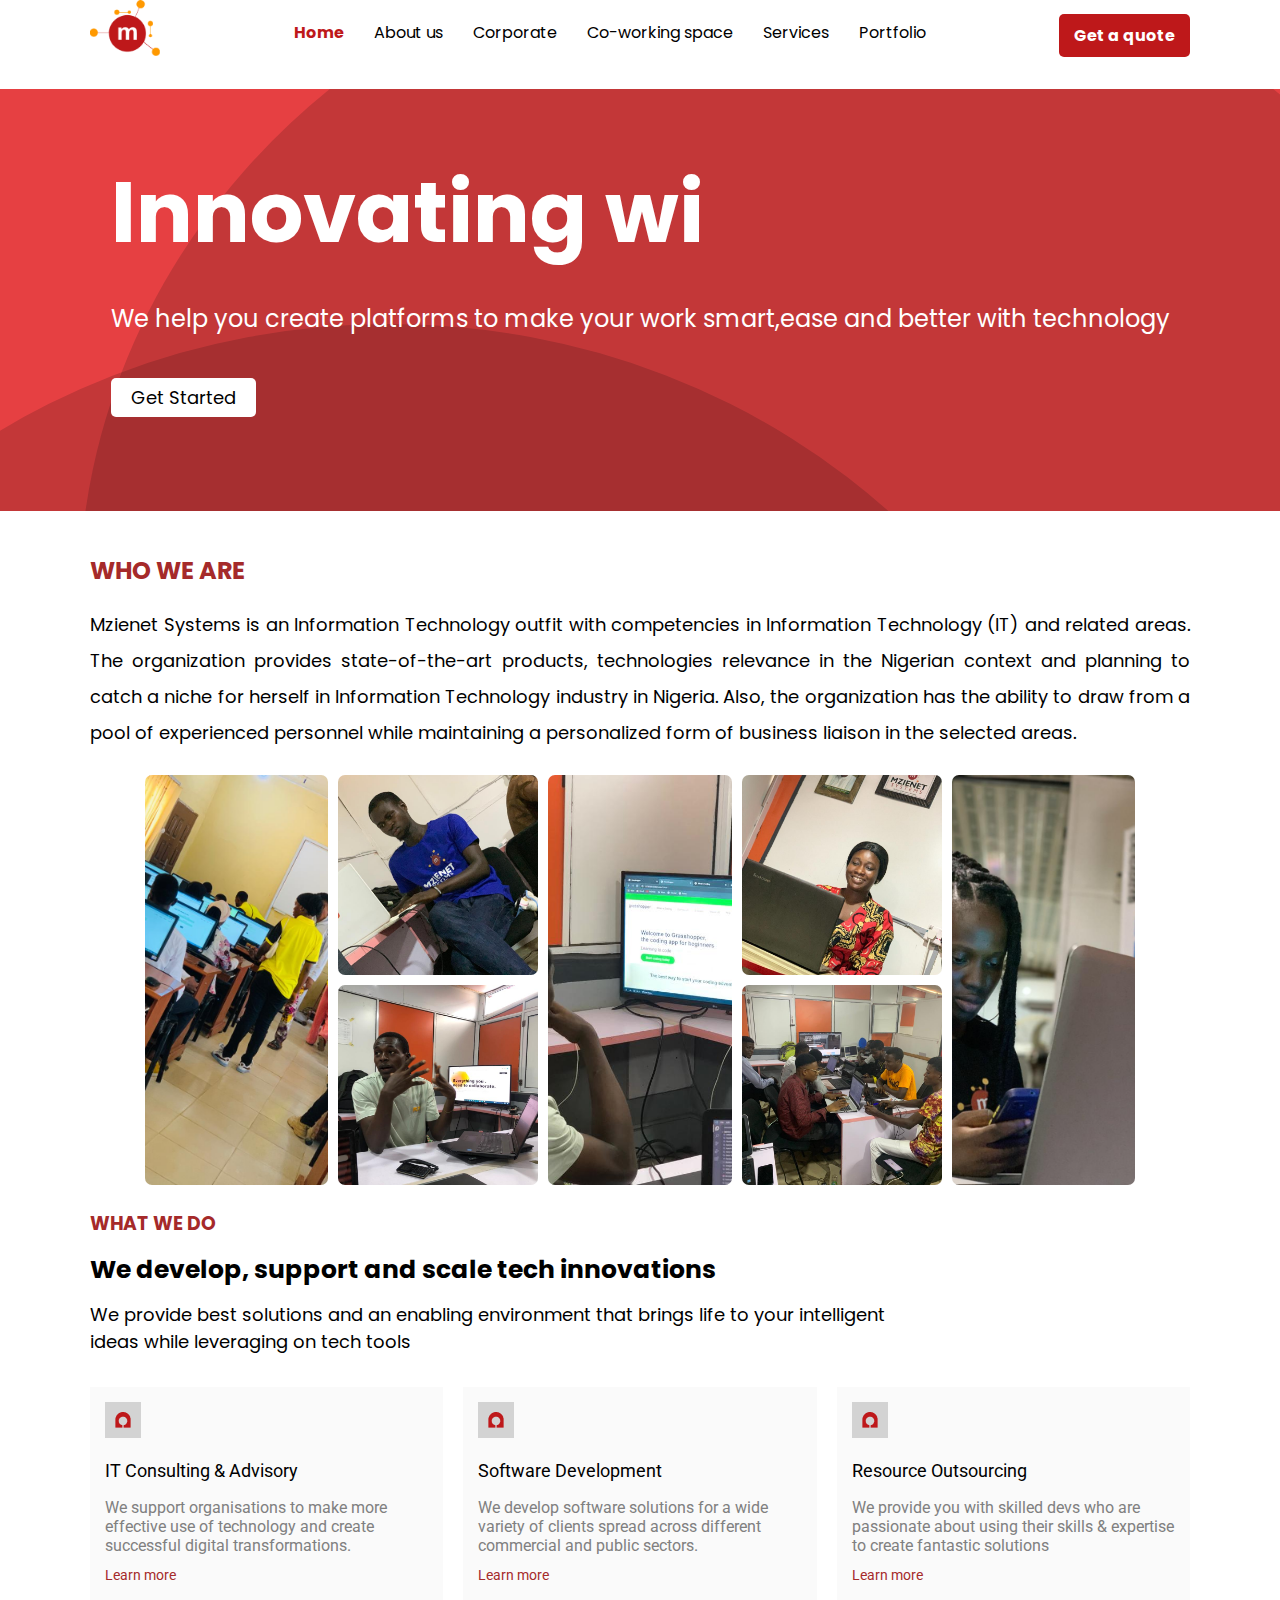
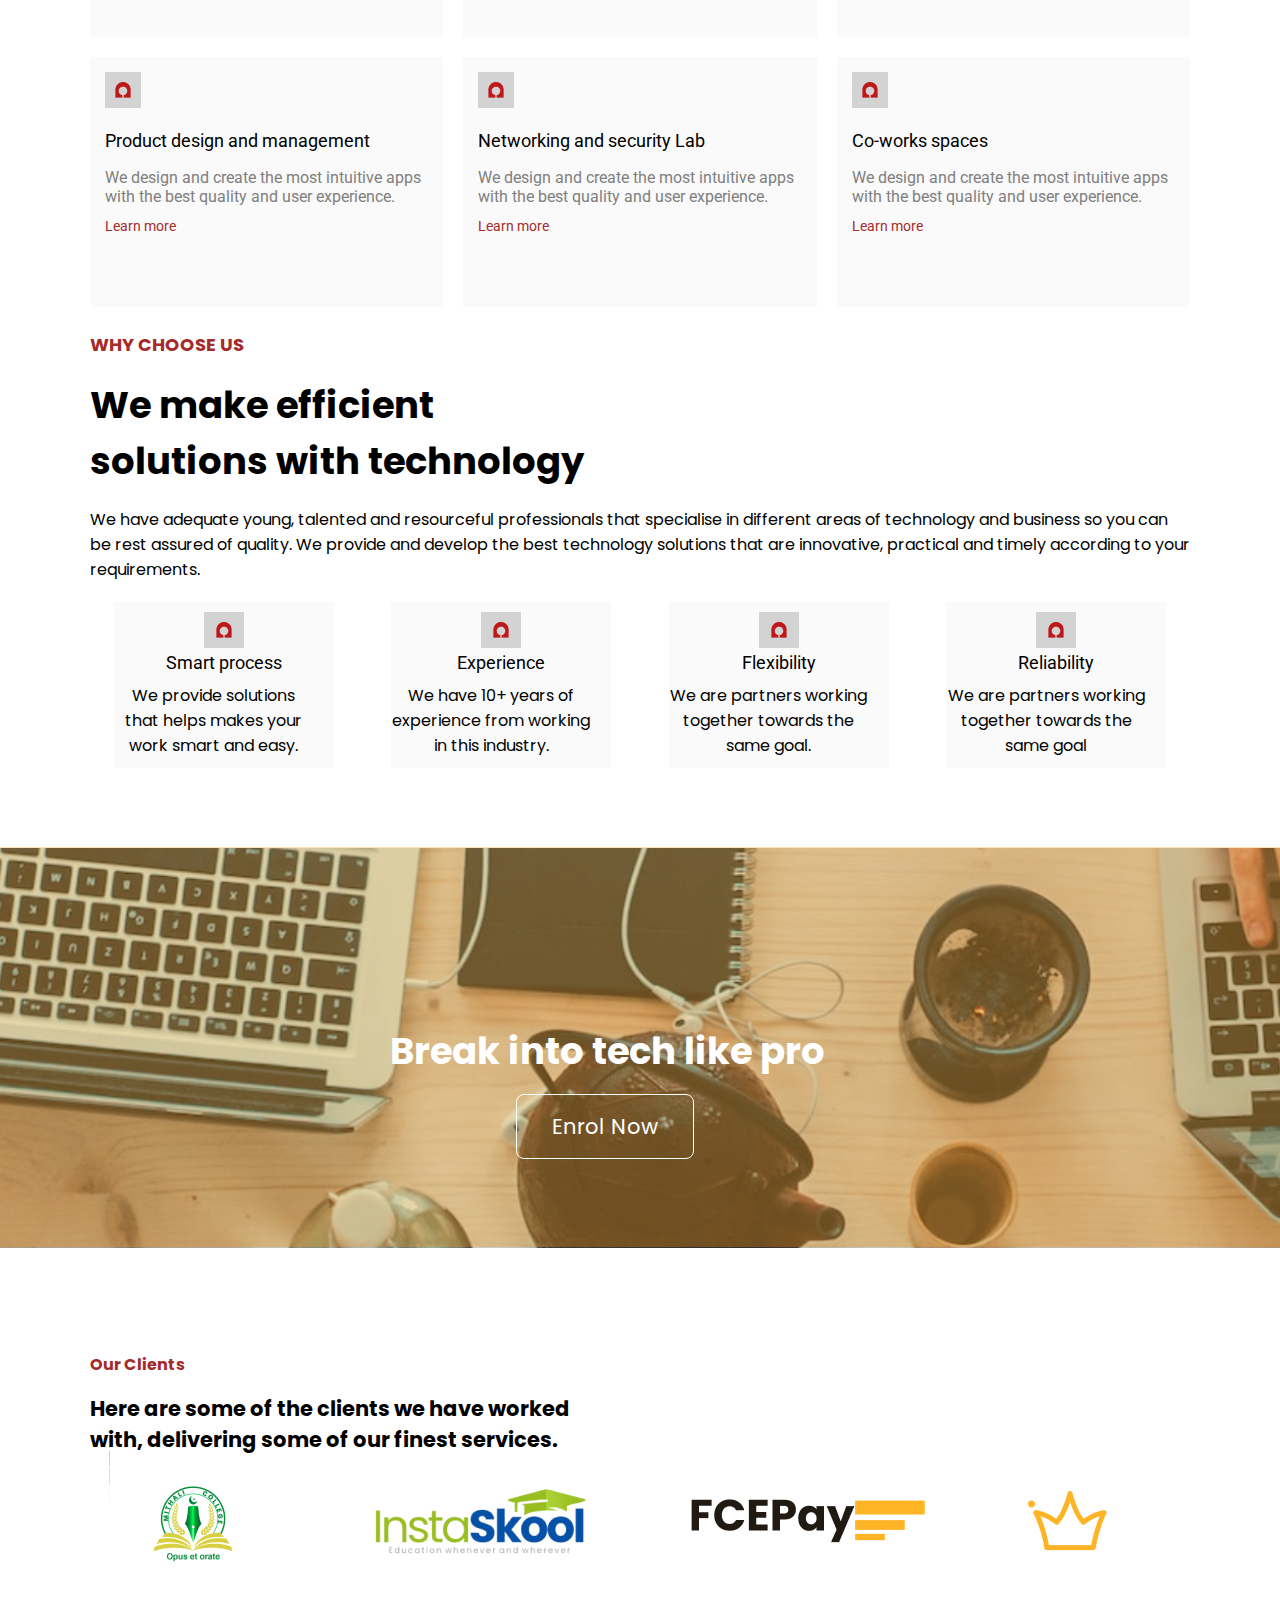
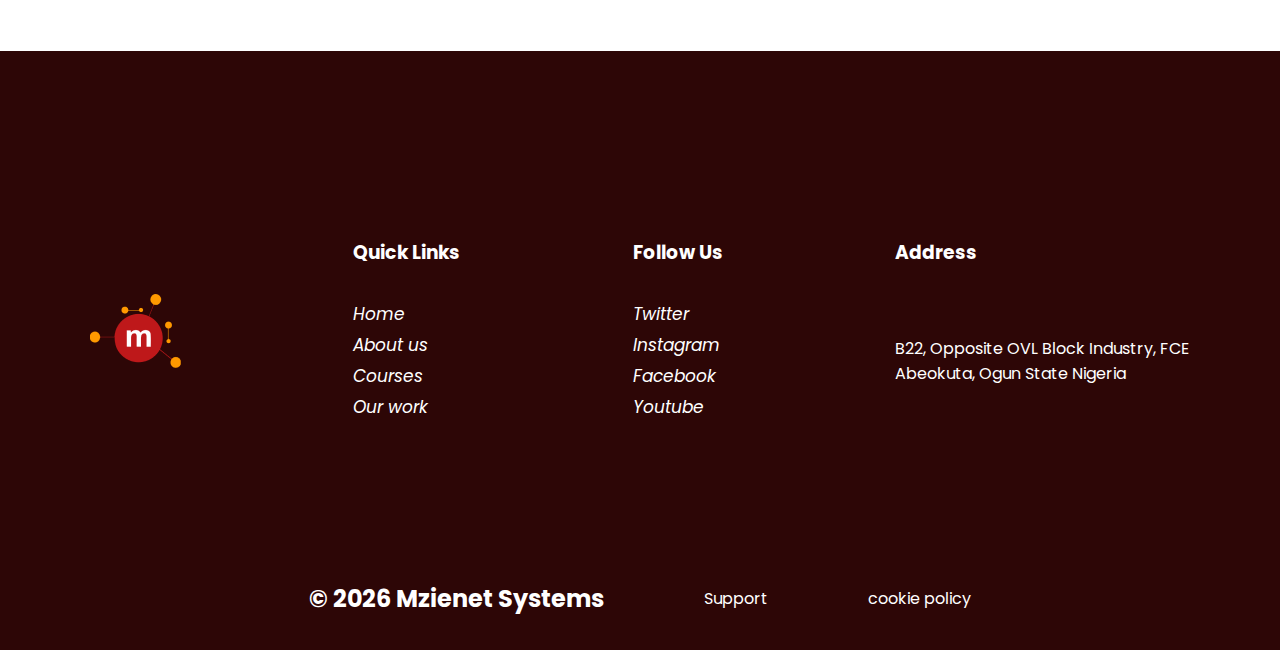
==== commit 090e85b4: "submission" ====
--- a/index.html
+++ b/index.html
@@ -16,29 +16,31 @@
                         <!--Navigation  -->
         <div class="nav">
             <nav>
-                <h2 class="logo">
-                  <img src="/images/mzienet.png"  alt="logo" />
-                </h2>
-                <ul>
-                  <li><a class="active" href="/index.html">Home</a></li>
-                  <li><a href="/AboutPage/about-us.html">About us</a></li>
-                  <li>
-                    <a href="/CorporationPage/corporation.html">Corporate</a>
-                  
-                  </li>
-                  <li>
-                    <a href="/Co-WorkingSpace/co-working.html">Co-working space</a>
-                  </li>
-                  <li>
-                    <a href="/Services/services.html">Services</a>
-                  </li>
-                  <li><a href="/Portfolio/portfolio.html">Portfolio</a></li>
-                </ul>
-                <h2 class="get_a_quote"> <a href="#">Get a quote</a> </h2>
-            <div class="hamburger">
-                <div id="menu" class="fas fa-bars"></div>
-                 <div id="menu-close" class='bx bx-x'></div>
-             </div>
+                <div class="landing-mobile-css">
+                  <h2 class="logo">
+                    <img src="/images/mzienet.png"  alt="logo" />
+                  </h2>
+                  <ul>
+                    <li><a class="active" href="/index.html">Home</a></li>
+                    <li><a href="/AboutPage/about-us.html">About us</a></li>
+                    <li>
+                      <a href="/CorporationPage/corporation.html">Corporate</a>
+                    
+                    </li>
+                    <li>
+                      <a href="/Co-WorkingSpace/co-working.html">Co-working space</a>
+                    </li>
+                    <li>
+                      <a href="/Services/services.html">Services</a>
+                    </li>
+                    <li><a href="/Portfolio/portfolio.html">Portfolio</a></li>
+                  </ul>
+                  <h2 class="get_a_quote"> <a href="#">Get a quote</a> </h2>
+                    <div class="hamburger">
+                     <div id="menu" class="fas fa-bars"></div>
+                      <div id="menu-close" class='bx bx-x'></div>
+                   </div>
+              </div>
         </nav>
        </div>
 
--- a/General/general.css
+++ b/General/general.css
@@ -12,7 +12,7 @@
     --white: #ffffff;
     --trans-white: rgba(255, 255, 255, 0.2);
     --max-width: 1100px;
-    --max-width-Laptop:900px;
+    --max-width-Laptop:100%;
     --margin-mobile: 0 1.5em;
   }
 
@@ -34,9 +34,10 @@
 
   div.nav{
     background-color: var(--white);
-    position: sticky;
+    position:sticky;
     top: 0;
     z-index: 100;
+    width: 100%;
   }
 
   nav {
@@ -46,6 +47,12 @@
     height: 65px;
     max-width: var(--max-width);
     margin: auto;
+  }
+  .landing-mobile-css{
+    width: 100%;
+    display: flex;
+    justify-content: space-between;
+    padding-top: 17px;
   }
 
   nav h2.logo img{
@@ -128,6 +135,7 @@
       z-index: 100;
       width: 100%;
       height: 43%;
+      font-family: poppins;
       text-align: center;
       -webkit-animation: animatezoom 0.4s ease-out;
       animation: animatezoom 0.4s ease-in;
@@ -170,6 +178,7 @@
     color: #fff;
     font-family: 'Poppins', sans-serif;
     /* margin-top: 80px; */
+    width: 100%;
   }
   footer .footer-contents {
     height: 55vh;
@@ -274,8 +283,7 @@
 
   /* Nav menus */
   nav{
-    margin: var(--margin-mobile);
-
+    /* margin: var(--margin-mobile); */
   }
 nav ul{
   display: none;
@@ -291,6 +299,8 @@
 .hamburger{
   display: grid;
   align-content: center;
+  font-family: poppins;
+  margin-right: 5%;
  }
  .hamburger #menu{
   display:block;
@@ -307,6 +317,7 @@
 }
 .drop-down.active{
   display: block;
+  font-family: poppins;
 }
 .drop-down{
   height: 80%;
@@ -357,6 +368,10 @@
 }
 
 @media (max-width:435px){
+  div.nav{
+    width: 100%;
+    overflow-x: hidden;
+  }
   
   /* Footer */
   footer h3{
@@ -371,6 +386,12 @@
   }
 
 }
+@media screen and (max-width:375px){
+  .nav{
+    /* width: 100%; */
+  }
+}
+
 
 
   --- a/LandingPage/index.css
+++ b/LandingPage/index.css
@@ -1,565 +1,632 @@
 body{
-    overflow-x:hidden ;
+  overflow-x:hidden ;
 }
 
 /* First section styling */
 section.first {
-    background-image: url(/images/landingPage-bg.svg);
-    background-size: cover;
-    padding: 60px 0 100px;
+  background-image: url(/images/landingPage-bg.svg);
+  background-size: cover;
+  padding: 60px 0 100px;
+  display: flex;
+  justify-content: space-around;
+  align-items: center;
+}
+.landing-mobile-css h2.logo{
+  margin-top: -20px;
+}
+
+section.first h1.title {
+  color: #fff;
+  font-family: 'Poppins', sans-serif;
+  font-size: 85px;
+}
+section.first p.sub-text {
+  margin: 1em 0 2em;
+  color: #fff;
+  font-size: 24px;
+  font-family: 'Poppins', sans-serif;
+  font-weight: 400;
+}
+section.first a.get-started {
+  font-family: 'Poppins', sans-serif;
+  background-color: #fff;
+  padding: 7px 20px;
+  text-decoration: none;
+  border-radius: 5px;
+  color: black;
+  transition: color 500ms;
+  font-size: 18px;
+}
+section.first a.get-started:hover {
+  color: brown;
+}
+
+
+/* second section styling */
+section.second {
+  text-align: justify;
+  position: relative;
+}
+section.second h3.wwa {
+  line-height: 3;
+  color: brown;
+  font-family: 'Poppins', sans-serif;
+  font-size: 24px;
+}
+
+section.second p.desc-text {
+  font-family: 'Poppins', sans-serif;
+  font-size: 18px;
+  line-height: 2;
+}
+
+section.second .desc-images {
+  margin: 1.5rem auto;
+  display: grid;
+  grid-template-columns: repeat(5, 1fr);
+  grid-template-rows: repeat(2, 1fr);
+  width: 90%;
+  gap: 10px;
+}
+
+section.second .desc-images .img {
+  width: 200px;
+  height: 200px;
+  border-radius: 7px;
+  cursor: pointer;
+  overflow: hidden;
+}
+section.second .desc-images img {
+  width: 100%;
+  height: 100%;
+  object-fit: cover;
+  transition: all 0.3s ease;
+}
+
+section.second .desc-images img:hover {
+  transform: scale(1.5);
+}
+
+section.second .desc-images .img:first-child {
+  grid-row: span 2;
+  width: 100%;
+  height: 100%;
+}
+section.second .desc-images .img:nth-child(3) {
+  grid-column: 3;
+  grid-row: span 2;
+  width: 100%;
+  height: 100%;
+}
+section.second .desc-images .img:nth-child(5) {
+  grid-column: 5;
+  grid-row: span 2;
+  width: 100%;
+  height: 100%;
+}
+
+ section.second .desc-images-full-view {
+  display: none;
+  justify-content: center;
+  align-items: center;
+  position: fixed;
+  z-index: 100;
+  background-color: rgba(0, 0, 0, 0.56);
+  backdrop-filter: blur(5px);
+  top: 0;
+  left: 0;
+  right: 0;
+  bottom: 0;
+}
+
+.desc-images-full-view .imageDisplay {
+  width: 60%;
+  height: 70%;
+  background-color: var(--white);
+  border-radius: 10px;
+  position: relative;
+  overflow: hidden;
+}
+/* Add Zoom animation to modal content */
+
+section.second .desc-images-full-view #close-btn {
+  position: absolute;
+  top: 30px;
+  right: 30px;
+  padding: 5px;
+  border-radius: 50%;
+  cursor: pointer;
+  transition: background-color 0.3s;
+}
+
+section.second .desc-images-full-view #close-btn:hover,
+.desc-images-full-view .imageDisplay .getImage i:hover {
+  background-color: var(--red);
+  color: var(--white);
+}
+
+.desc-images-full-view .imageDisplay .getImage {
+  display: flex;
+  align-items: center;
+  justify-content: space-around;
+  height: 100%;
+}
+.desc-images-full-view .imageDisplay .getImage i {
+  font-size: 32px;
+  padding: 10px;
+  border-radius: 50%;
+  cursor: pointer;
+  transition: background-color 0.3s;
+}
+
+.desc-images-full-view .imageDisplay .getImage img {
+  width: 400px;
+}
+
+section.second .desc-images-full-view.active {
+  display: flex;
+}
+.mobile-desc-img{
+  display: none;
+}
+
+/* third section */
+
+section.third div.what_we_do {
+  margin-bottom: 2em;
+}
+section.third h3.wwd {
+  color: brown;
+  font-family: 'Poppins', sans-serif;
+}
+section.third h1.info-header {
+  margin: 0.5em 0;
+  font-size: 25px;
+  font-family: 'Poppins', sans-serif;
+}
+section.third p.info-text {
+  font-size: 18px;
+  font-family: 'Poppins', sans-serif;
+  padding-right:  15em;
+}
+section.third div.learn-more {
+  display: grid;
+  grid-template-columns: repeat(auto-fit,minmax(300px,1fr));
+  gap: 20px;
+}
+section.third div.learn-more article.item {
+  height: 250px;
+  padding: 15px;
+  text-decoration: none;
+  background-color: #fafafa;
+  
+}
+section.third div.learn-more article.item img {
+  background-color: lightgrey;
+  padding: 10px 10px;
+}
+section.third div.learn-more article.item h2.item-header {
+  margin: 1em 0;
+  height: 20px;
+  font-family: 'Roboto', sans-serif;
+  font-weight: 400;
+  font-size: 18px;
+}
+
+section.third div.learn-more article.item p.item-text {
+  color: gray;
+  font-size: 16px;
+  margin-bottom: 0.7em;
+  font-family: 'Roboto', sans-serif;
+}
+section.third div.learn-more article.item a {
+  text-decoration: none;
+  color: brown;
+  font-size: 14px;
+  transition: all 500ms;
+  font-family: 'Roboto', sans-serif;
+}
+section.third div.learn-more article.item a:hover {
+  color: gold;
+}
+
+/* fourth section */
+
+
+section.fourth h3 {
+  color: brown;
+  font-family: 'Poppins', sans-serif;
+  font-size: 18px;
+}
+section.fourth h1 {
+  margin: 0.5em 0;
+  font-size: 37px;
+  font-family: 'Poppins', sans-serif;
+}
+section.fourth p {
+  font-size: 16px;
+  font-family: 'Poppins', sans-serif;
+}
+
+section.fourth div.qualities {
+  display: grid;
+  grid-template-columns: repeat(4 ,1fr);
+  gap: 10px;
+  align-items: center;
+  place-items: center;
+  margin-top: 20px;
+  
+}
+section.fourth div.qualities .each-quality{
+    background-color: #fafafa;
+    padding: 10px;
+    text-align: center;
+}
+section.fourth div.qualities img {
+  background-color: lightgray;
+  padding: 10px 12px;
+}
+section.fourth div.qualities p {
+  font-family: 'Roboto', sans-serif;
+  font-size: 18px;
+  margin-bottom: 10px;
+}
+section.fourth div.qualities span {
+  position: relative;
+  display: inline-block;
+  width: 200px;
+  left: -10px;
+  font-family: 'Poppins', sans-serif;
+}
+
+/* Article break into tech */
+
+article.break-into-tech {
+  margin-top: 5em;
+  height: 400px;
+  background-image: url(/images/displayImage.svg);
+  background-repeat: no-repeat;
+  background-size: cover;
+}
+article.break-into-tech::after {
+  content: '';
+  display: inline-block;
+  width: 100%;
+  height: 400px;
+  background: rgba(255, 153, 0, 0.3);
+  z-index: 0.5;
+  position: relative;
+  top:-5.5em;
+}
+article.break-into-tech div {
+  color: #fff;
+  z-index: 10;
+  margin:  auto;
+  width: 500px;
+  position: relative;
+  bottom: -175px;
+}
+
+article.break-into-tech div h2 {
+  font-size: 37px;
+  font-family: 'Poppins', sans-serif;
+  /* margin-bottom: 1rem; */
+}
+article.break-into-tech div a {
+  border: 1px solid #fff;
+  color: #fff;
+  padding: 17px 35px;
+  border-radius: 8px;
+  text-decoration: none;
+  position: relative;
+  right: -6em;
+  bottom: -2rem;
+  font-size: 21px;
+  font-family: 'Poppins', sans-serif;
+}
+
+/* fifth section */
+  section.fifth {
+      padding: 5em 0;
+  }
+  section.fifth h3 {
+  color: brown;
+  margin-bottom: 1em;
+  font-size: 16px;
+  font-family: 'Poppins', sans-serif;
+}
+section.fifth h1 {
+  width: 500px;
+  font-size: 21px;
+  font-family: 'Poppins', sans-serif;
+}
+section.fifth .customers-logo {
+  position: relative;
+  left: -2em;
+  margin-top: 1em;
+  display: flex;
+  justify-content: space-around;
+  height: 100px;
+  align-items: center;
+}
+
+section.fifth div.fce {
+  display: flex;
+}
+section.fifth span.arrangement {
+  display: grid;
+}
+
+/* Laptop L Design */
+@media (max-width:1024px){
+.landing-mobile-css h2.logo{
+  margin-left: 60px;
+  margin-top: 3px;
+}
+.landing-mobile-css ul{
+  margin-left: -50px;
+  margin-top: 20px;
+}
+.landing-mobile-css h2{
+  margin-right: 80px;
+  margin-top: 18px;
+}
+
+
+
+  /* first section */
+  section.first {
+    background-image: url(/images/landing-mobile-bg.jpg);
+    text-align: center;
+  }
+  section.first h1.title {
+    font-size: 35px;
+  }
+  section.first p.sub-text {
+    font-size: 16px;
+  }
+  section.first a.get-started {
+    padding: 5px 15px;
+    border-radius: 5px;
+    font-size: 14px;
+  }
+
+  /* second section styling */
+section.second h3.wwa {
+  line-height: 3;
+  color: brown;
+  font-family: 'Poppins', sans-serif;
+  font-size: 24px;
+}
+
+section.second p.desc-text {
+  font-family: 'Poppins', sans-serif;
+  font-size: 15px;
+  line-height: 2;
+}
+
+section.fourth div.qualities{
+  grid-template-columns: repeat(2,1fr);
+  margin: 0 auto;
+  justify-content: space-between;
+  gap: 20px 100px;
+}
+section.fourth div.qualities span{
+  width: 300px;
+}
+
+}
+@media  (max-width:770px) {
+  .landing-mobile-css h2.logo{
+    margin-top: 10px;
+    margin-left: 45px;
+  }
+  
+  section.fourth div.qualities{
+    margin-top: 2em;
+  }
+  section.fourth div.qualities div.each-quality{
+    height: 129px;
+    width: 171px;
+    padding: 13px;
+  }
+  section.fourth div.qualities div.each-quality p,
+    section.fourth div.qualities div.each-quality img{
+      position: relative;
+      top: 22px;
+  }
+
+  section.fourth div.qualities span{
+    display: none;
+  }
+
+  section.fifth .customers-logo img{
+    width: 75px;
+    object-fit: contain;
+    justify-content: space-around;
+  }
+  
+  
+}
+
+/* Mobile Design */
+
+@media (max-width:500px){
+  body{
+    font-family: poppins  ;
+    width: 100%;
+  }
+  
+  section.first a.get-started {
+    padding: 1rem 2rem;
+    border-radius: 5px;
+    font-size: 14px;
+  }
+  section.second .desc-images .img {
+    width: 200px;
+    height: 250px;
+    }
+section.second .desc-images {
+  display: none;
+}
+
+section.second div.mobile-desc-img{
+  display: block;
+  width: 100%;
+  height: 50vh;
+  margin: 2em auto 0;
+  
+}
+section.second div.mobile-desc-img div img{
+    width: 100%;
+    height: 300px;
+    border-radius: 10px;
+    object-fit: cover;
+}
+section.second div.mobile-desc-img .scroll-btns{
+  text-align: center;
+}
+section.second div.mobile-desc-img .scroll-btns i{
+  font-size: 34px;
+  color: #fff;
+  background-color: #330001;
+  border-radius: 5px;
+}
+/* third section */
+
+section.third h1.info-header {
+  font-size: 18px;
+  width: 100%;
+}
+section.third p.info-text {
+  font-size: 13px;
+  font-family: 'Poppins', sans-serif;
+  width: 400px;
+}
+
+
+/* fourth section */
+
+section.fourth {
+  width: 100%;
+}
+
+section.fourth h1 {
+  font-size: 17px;
+}
+section.fourth p {
+  font-size: 14px;
+  font-family: 'Poppins', sans-serif;
+  /* width: 420px; */
+  width: auto;
+  line-height: 22px;
+}
+
+section.fourth div.qualities{
+  display: grid;
+  justify-content: center;
+  align-items: center;
+  gap: 20px;
+}
+
+
+section.fourth div.qualities div.each-quality p{
+      font-size: 12px;
+  }
+
+  /* Article break into tech */
+
+article.break-into-tech div h2 {
+  font-size: 27px;
+  margin-bottom: 1rem;
+  margin-left: 5%;
+}
+article.break-into-tech div a {
+  border: 1px solid #fff;
+  color: #fff;
+  padding: 10px 25px;
+  border-radius: 8px;
+  text-decoration: none;
+  position: relative;
+  bottom: -1.5rem;
+  font-size: 21px;
+  font-family: 'Poppins', sans-serif;
+  margin-left: -5%;
+
+}
+
+/* fifth section */
+
+section.fifth h1 {
+  width: 400px;
+  font-size: 16px;
+  font-family: 'Poppins', sans-serif;
+}
+section.fifth .customers-logo img{
+  width: 45px;
+  object-fit: contain;
+  justify-content: space-around;
+}
+
+}
+@media (max-width:425px){
+  html{
+    overflow-x: hidden;   
+  }
+  body{
+    width: 100%;
+    overflow-x: hidden;
+  }
+  .landing-mobile-css h2.logo{
+    margin-top: 10px;
+  }
+  .landing-mobile-css{
+    position: fixed;
+    width: 100%;
+    height: 15vh;
     display: flex;
     justify-content: space-around;
-    align-items: center;
-  }
-  
-  section.first h1.title {
-    color: #fff;
-    font-family: 'Poppins', sans-serif;
-    font-size: 85px;
-  }
+    background-color: #fafafa;
+    padding-top: 20px;
+  }
+  section.first{
+    width: 100%;
+  }
+    section.first h1.title {
+    font-size: 35px;
+  }
+  
   section.first p.sub-text {
-    margin: 1em 0 2em;
-    color: #fff;
-    font-size: 24px;
-    font-family: 'Poppins', sans-serif;
-    font-weight: 400;
+    font-size: 16px;
   }
   section.first a.get-started {
-    font-family: 'Poppins', sans-serif;
-    background-color: #fff;
-    padding: 7px 20px;
-    text-decoration: none;
+    padding: 1rem 2rem;
     border-radius: 5px;
-    color: black;
-    transition: color 500ms;
-    font-size: 18px;
-  }
-  section.first a.get-started:hover {
-    color: brown;
-  }
-  
-
-  /* second section styling */
-section.second {
-    text-align: justify;
-    position: relative;
-  }
-  section.second h3.wwa {
-    line-height: 3;
-    color: brown;
-    font-family: 'Poppins', sans-serif;
-    font-size: 24px;
-  }
-  
-  section.second p.desc-text {
-    font-family: 'Poppins', sans-serif;
-    font-size: 18px;
-    line-height: 2;
-  }
-  
-  section.second .desc-images {
-    margin: 1.5rem auto;
-    display: grid;
-    grid-template-columns: repeat(5, 1fr);
-    grid-template-rows: repeat(2, 1fr);
+    font-size: 12px;
+  }
+}
+@media screen and (max-width:375px) {
+  section.fifth h1{
     width: 90%;
-    gap: 10px;
-  }
-  /* section.second .desc-images.inactive {
-    display: none;
-  } */
-  section.second .desc-images .img {
-    width: 200px;
-    height: 200px;
-    border-radius: 7px;
-    cursor: pointer;
-    overflow: hidden;
-  }
-  section.second .desc-images img {
-    width: 100%;
-    height: 100%;
-    object-fit: cover;
-    transition: all 0.3s ease;
-  }
-  
-  section.second .desc-images img:hover {
-    transform: scale(1.5);
-  }
-  
-  section.second .desc-images .img:first-child {
-    grid-row: span 2;
-    width: 100%;
-    height: 100%;
-  }
-  section.second .desc-images .img:nth-child(3) {
-    grid-column: 3;
-    grid-row: span 2;
-    width: 100%;
-    height: 100%;
-  }
-  section.second .desc-images .img:nth-child(5) {
-    grid-column: 5;
-    grid-row: span 2;
-    width: 100%;
-    height: 100%;
-  }
-  
-   section.second .desc-images-full-view {
-    display: none;
-    justify-content: center;
-    align-items: center;
-    position: fixed;
-    z-index: 100;
-    background-color: rgba(0, 0, 0, 0.56);
-    backdrop-filter: blur(5px);
-    top: 0;
-    left: 0;
-    right: 0;
-    bottom: 0;
-  }
-  
-  .desc-images-full-view .imageDisplay {
-    width: 60%;
-    height: 70%;
-    background-color: var(--white);
-    border-radius: 10px;
-    position: relative;
-    overflow: hidden;
-  }
-  /* Add Zoom animation to modal content */
-  
-  section.second .desc-images-full-view #close-btn {
-    position: absolute;
-    top: 30px;
-    right: 30px;
-    padding: 5px;
-    border-radius: 50%;
-    cursor: pointer;
-    transition: background-color 0.3s;
-  }
-  
-  section.second .desc-images-full-view #close-btn:hover,
-  .desc-images-full-view .imageDisplay .getImage i:hover {
-    background-color: var(--red);
-    color: var(--white);
-  }
-  
-  .desc-images-full-view .imageDisplay .getImage {
-    display: flex;
-    align-items: center;
-    justify-content: space-around;
-    height: 100%;
-  }
-  .desc-images-full-view .imageDisplay .getImage i {
-    font-size: 32px;
-    padding: 10px;
-    border-radius: 50%;
-    cursor: pointer;
-    transition: background-color 0.3s;
-  }
-  
-  .desc-images-full-view .imageDisplay .getImage img {
-    width: 400px;
-  }
-  
-  section.second .desc-images-full-view.active {
-    display: flex;
-  }
-  .mobile-desc-img{
-    display: none;
-  }
-
-  /* third section */
-
-section.third div.what_we_do {
-    margin-bottom: 2em;
-  }
-  section.third h3.wwd {
-    color: brown;
-    font-family: 'Poppins', sans-serif;
-  }
-  section.third h1.info-header {
-    margin: 0.5em 0;
-    font-size: 25px;
-    font-family: 'Poppins', sans-serif;
-  }
-  section.third p.info-text {
-    font-size: 18px;
-    font-family: 'Poppins', sans-serif;
-    padding-right:  15em;
-  }
-  section.third div.learn-more {
-    display: grid;
-    grid-template-columns: repeat(auto-fit,minmax(300px,1fr));
-    gap: 20px;
-  }
-  section.third div.learn-more article.item {
-    height: 250px;
-    padding: 15px;
-    text-decoration: none;
-    background-color: #fafafa;
-    
-  }
-  section.third div.learn-more article.item img {
-    background-color: lightgrey;
-    padding: 10px 10px;
-  }
-  section.third div.learn-more article.item h2.item-header {
-    margin: 1em 0;
-    height: 20px;
-    font-family: 'Roboto', sans-serif;
-    font-weight: 400;
-    font-size: 18px;
-  }
-  
-  section.third div.learn-more article.item p.item-text {
-    color: gray;
-    font-size: 16px;
-    margin-bottom: 0.7em;
-    font-family: 'Roboto', sans-serif;
-  }
-  section.third div.learn-more article.item a {
-    text-decoration: none;
-    color: brown;
-    font-size: 14px;
-    transition: all 500ms;
-    font-family: 'Roboto', sans-serif;
-  }
-  section.third div.learn-more article.item a:hover {
-    color: gold;
-  }
-  
-  /* fourth section */
-
-
-  section.fourth h3 {
-    color: brown;
-    font-family: 'Poppins', sans-serif;
-    font-size: 18px;
-  }
-  section.fourth h1 {
-    margin: 0.5em 0;
-    font-size: 37px;
-    font-family: 'Poppins', sans-serif;
-  }
-  section.fourth p {
-    font-size: 16px;
-    font-family: 'Poppins', sans-serif;
-  }
-  
-  section.fourth div.qualities {
-    display: grid;
-    grid-template-columns: repeat(4 ,1fr);
-    gap: 10px;
-    align-items: center;
-    place-items: center;
-    margin-top: 20px;
-    
-  }
-  section.fourth div.qualities .each-quality{
-      background-color: #fafafa;
-      padding: 10px;
-      text-align: center;
-      /* width: 250px; */
-  }
-  section.fourth div.qualities img {
-    background-color: lightgray;
-    padding: 10px 12px;
-  }
-  section.fourth div.qualities p {
-    font-family: 'Roboto', sans-serif;
-    font-size: 18px;
-    margin-bottom: 10px;
-  }
-  section.fourth div.qualities span {
-    position: relative;
-    display: inline-block;
-    width: 200px;
-    left: -10px;
-    font-family: 'Poppins', sans-serif;
-  }
-  
-  /* Article break into tech */
-
-article.break-into-tech {
-    margin-top: 5em;
-    height: 400px;
-    background-image: url(/images/displayImage.svg);
-    background-repeat: no-repeat;
-    background-size: cover;
-  }
-  article.break-into-tech::after {
-    content: '';
-    display: inline-block;
-    width: 100%;
-    height: 400px;
-    background: rgba(255, 153, 0, 0.3);
-    z-index: 0.5;
-    position: relative;
-    top:-5.5em;
-  }
-  article.break-into-tech div {
-    color: #fff;
-    z-index: 10;
-    margin:  auto;
-    width: 500px;
-    position: relative;
-    bottom: -175px;
-  }
-  
-  article.break-into-tech div h2 {
-    font-size: 37px;
-    font-family: 'Poppins', sans-serif;
-    /* margin-bottom: 1rem; */
-  }
-  article.break-into-tech div a {
-    border: 1px solid #fff;
-    color: #fff;
-    padding: 17px 35px;
-    border-radius: 8px;
-    text-decoration: none;
-    position: relative;
-    right: -6em;
-    bottom: -2rem;
-    font-size: 21px;
-    font-family: 'Poppins', sans-serif;
-  }
-  
-  /* fifth section */
-    section.fifth {
-        padding: 5em 0;
-    }
-    section.fifth h3 {
-    color: brown;
-    margin-bottom: 1em;
-    font-size: 16px;
-    font-family: 'Poppins', sans-serif;
-  }
-  section.fifth h1 {
-    width: 500px;
-    font-size: 21px;
-    font-family: 'Poppins', sans-serif;
-  }
-  section.fifth .customers-logo {
-    position: relative;
-    left: -2em;
-    margin-top: 1em;
-    display: flex;
-    justify-content: space-around;
-    height: 100px;
-    align-items: center;
-  }
-  
-  section.fifth div.fce {
-    display: flex;
-  }
-  section.fifth span.arrangement {
-    display: grid;
-  }
-
-  /* Laptop L Design */
-@media (max-width:1024px){
-    /* first section */
-    section.first {
-      background-image: url(/images/landing-mobile-bg.jpg);
-      text-align: center;
-    }
-    section.first h1.title {
-      font-size: 35px;
-    }
-    section.first p.sub-text {
-      font-size: 16px;
-    }
-    section.first a.get-started {
-      padding: 5px 15px;
-      border-radius: 5px;
-      font-size: 14px;
-    }
-  
-    /* second section styling */
-  section.second h3.wwa {
-    line-height: 3;
-    color: brown;
-    font-family: 'Poppins', sans-serif;
-    font-size: 24px;
-  }
-  
-  section.second p.desc-text {
-    font-family: 'Poppins', sans-serif;
-    font-size: 15px;
-    line-height: 2;
-  }
-  
+  }
+}
+@media screen and (max-width:320px) {
+  section.third{
+    width: 50%;
+  }
+  section.third div.learn-more{
+    width: 70%;
+  }
+  section.third div.learn-more article.item{
+    width: 70%;
+  }
+  section.fourth{
+    width: 70%;
+  }
   section.fourth div.qualities{
-    grid-template-columns: repeat(2,1fr);
-    margin: 0 auto;
-    justify-content: space-between;
-    gap: 20px 100px;
-  }
-  section.fourth div.qualities span{
-    width: 300px;
-  }
-  
-  }
-  @media  (max-width:770px) {
-    
-    section.fourth div.qualities{
-      margin-top: 2em;
-    }
-    section.fourth div.qualities div.each-quality{
-      height: 129px;
-      width: 171px;
-      padding: 13px;
-    }
-    section.fourth div.qualities div.each-quality p,
-      section.fourth div.qualities div.each-quality img{
-        position: relative;
-        top: 22px;
-    }
-  
-    section.fourth div.qualities span{
-      display: none;
-    }
-  
-    section.fifth .customers-logo img{
-      width: 75px;
-      object-fit: contain;
-      justify-content: space-around;
-    }
-    
-    
-  }
-  
-  /* Mobile Design */
-  
-  @media (max-width:500px){
-    
-    section.first a.get-started {
-      padding: 1rem 2rem;
-      border-radius: 5px;
-      font-size: 14px;
-    }
-    section.second .desc-images .img {
-      width: 200px;
-      height: 250px;
-      }
-  section.second .desc-images {
-    display: none;
-  }
-  
-  section.second div.mobile-desc-img{
-    display: block;
-    width: 100%;
-    height: 50vh;
-    margin: 2em auto 0;
-    
-  }
-  section.second div.mobile-desc-img div img{
-      width: 100%;
-      height: 300px;
-      border-radius: 10px;
-      object-fit: cover;
-  }
-  section.second div.mobile-desc-img .scroll-btns{
-    text-align: center;
-  }
-  section.second div.mobile-desc-img .scroll-btns i{
-    font-size: 34px;
-    color: #fff;
-    background-color: #330001;
-    border-radius: 5px;
-  }
-  /* third section */
-  
-  section.third h1.info-header {
-    font-size: 18px;
-    width: 100%;
-  }
-  section.third p.info-text {
-    font-size: 13px;
-    font-family: 'Poppins', sans-serif;
-    width: 400px;
-  }
- 
-  
-  /* fourth section */
-  
-  section.fourth {
-    width: 100%;
-  }
-  
-  section.fourth h1 {
-    font-size: 17px;
-  }
-  section.fourth p {
-    font-size: 14px;
-    font-family: 'Poppins', sans-serif;
-    /* width: 420px; */
-    width: auto;
-    line-height: 22px;
-  }
-  
-  section.fourth div.qualities{
-    display: grid;
-    justify-content: center;
-    align-items: center;
-    gap: 20px;
-  }
-  
-  
-  section.fourth div.qualities div.each-quality p{
-        font-size: 12px;
-    }
-  
-    /* Article break into tech */
-  
-  article.break-into-tech div h2 {
-    font-size: 27px;
-    margin-bottom: 1rem;
-    text-align: center;
-  }
-  article.break-into-tech div a {
-    border: 1px solid #fff;
-    color: #fff;
-    padding: 10px 25px;
-    border-radius: 8px;
-    text-decoration: none;
-    position: relative;
-    right: -8em;
-    bottom: -1.5rem;
-    font-size: 21px;
-    font-family: 'Poppins', sans-serif;
-  }
-  
-  /* fifth section */
-  
-  section.fifth h1 {
-    width: 400px;
-    font-size: 16px;
-    font-family: 'Poppins', sans-serif;
-  }
-  section.fifth .customers-logo img{
-    width: 45px;
-    object-fit: contain;
-    justify-content: space-around;
-  }
-  
-  }
-  @media (max-width:435px){
-       section.first h1.title {
-      font-size: 35px;
-    }
-    
-    section.first p.sub-text {
-      font-size: 16px;
-    }
-    section.first a.get-started {
-      padding: 1rem 2rem;
-      border-radius: 5px;
-      font-size: 12px;
-    }
-    
-    
-  
-  }
-  +    width: 100px;
+  }
+  section.fourth div.qualities div.each-quality{
+    width: 80px;
+  }
+}
